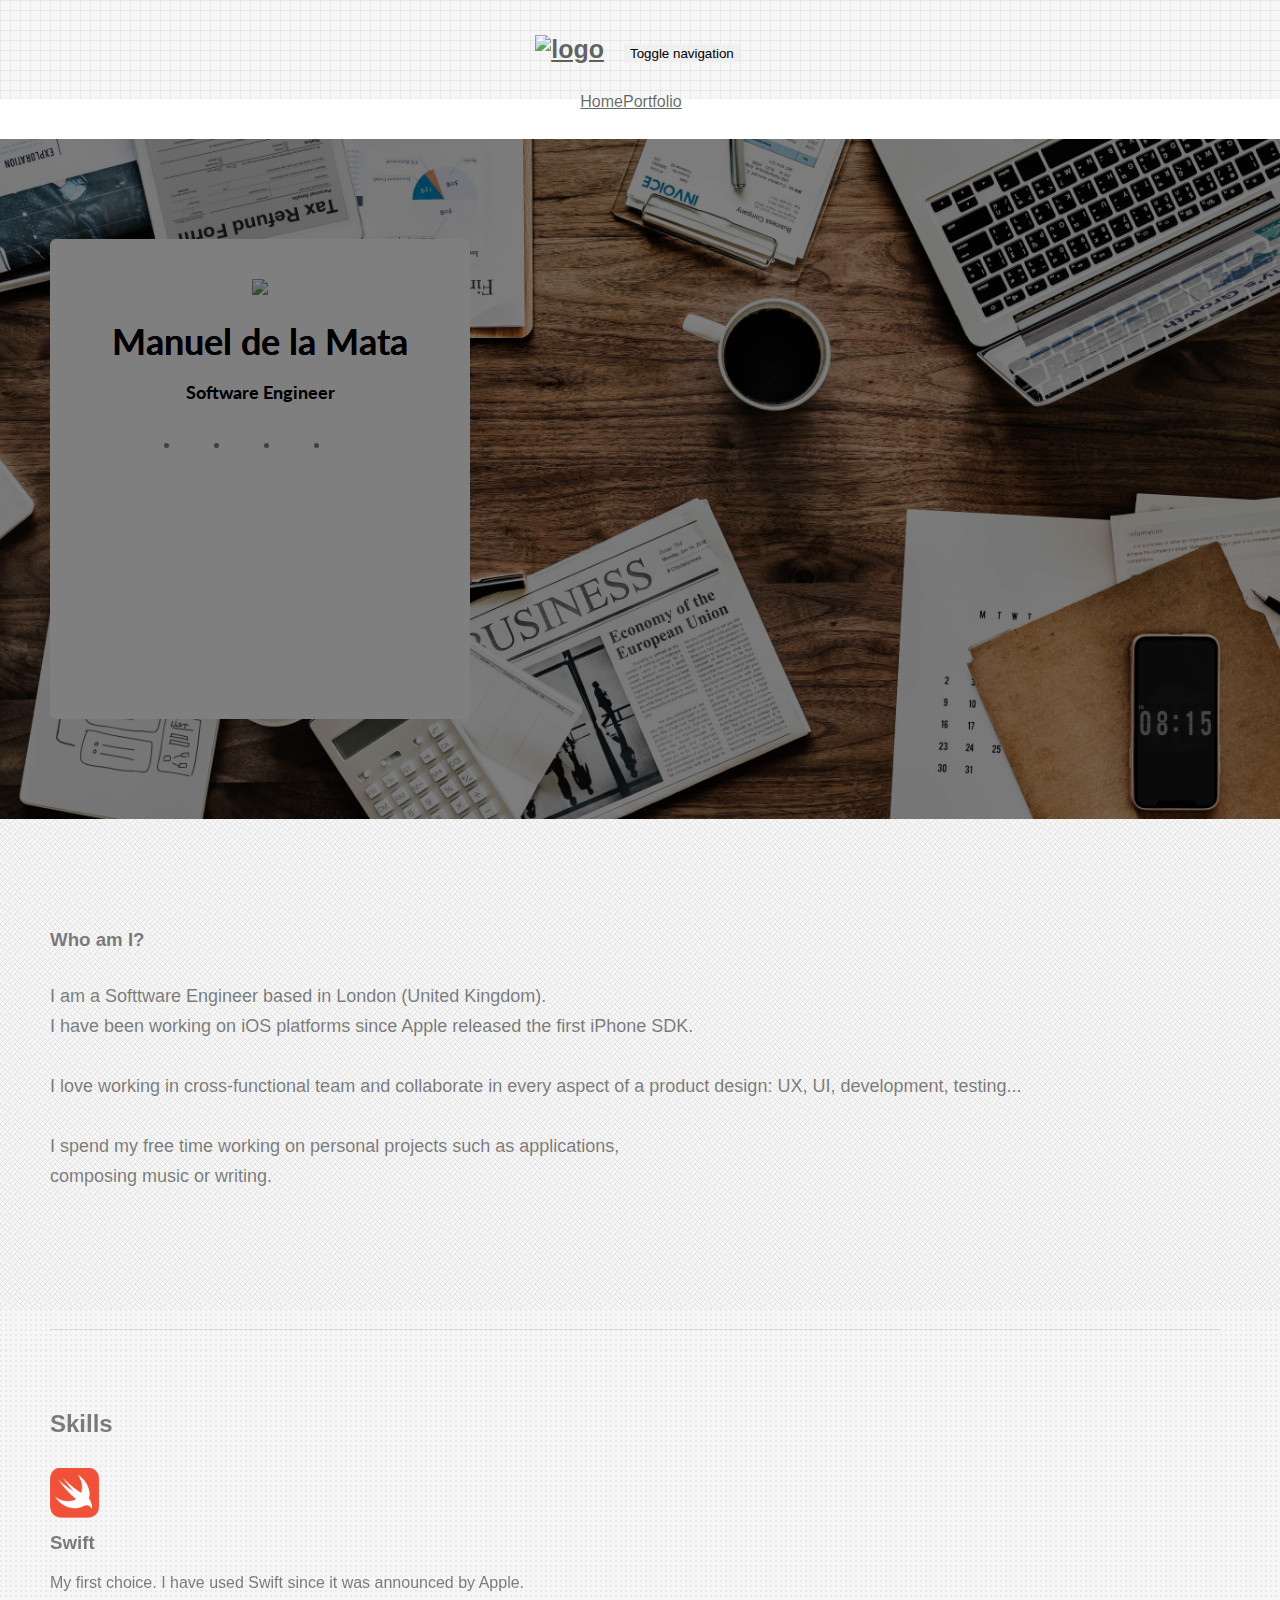
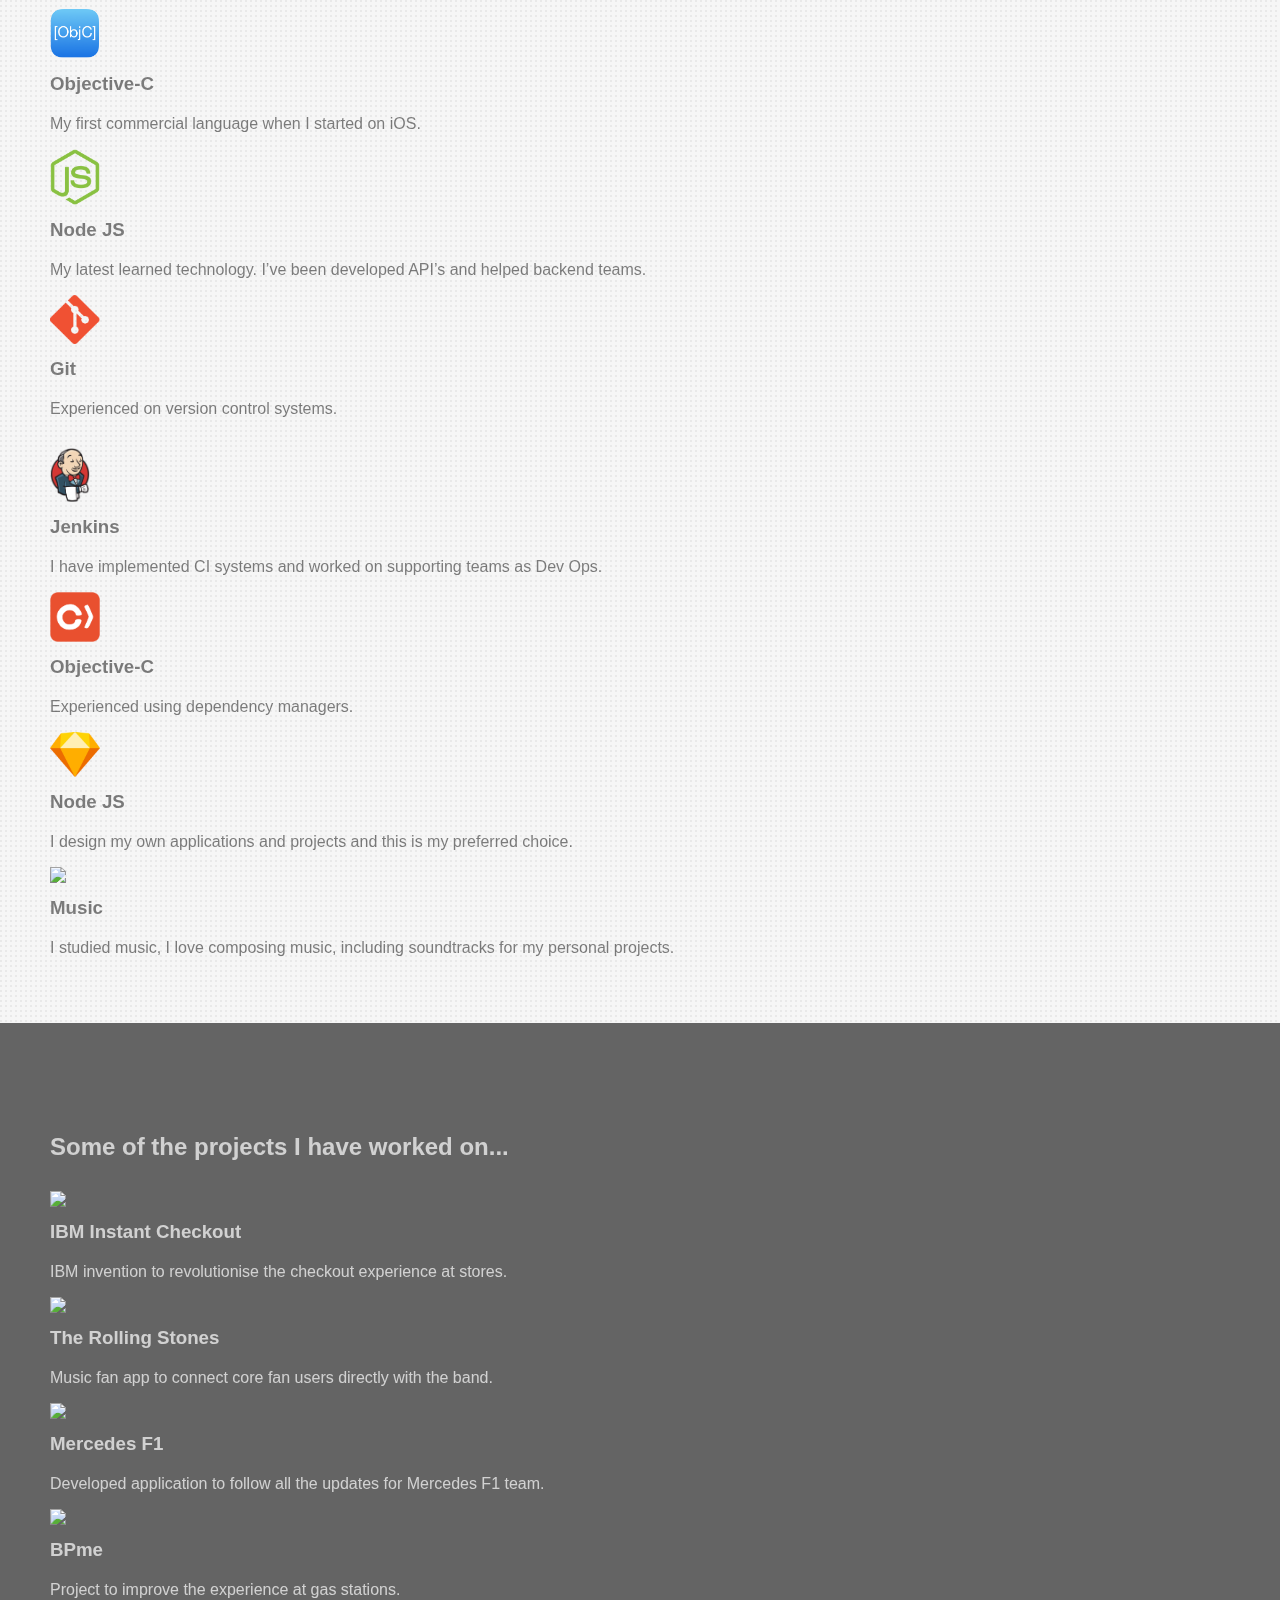
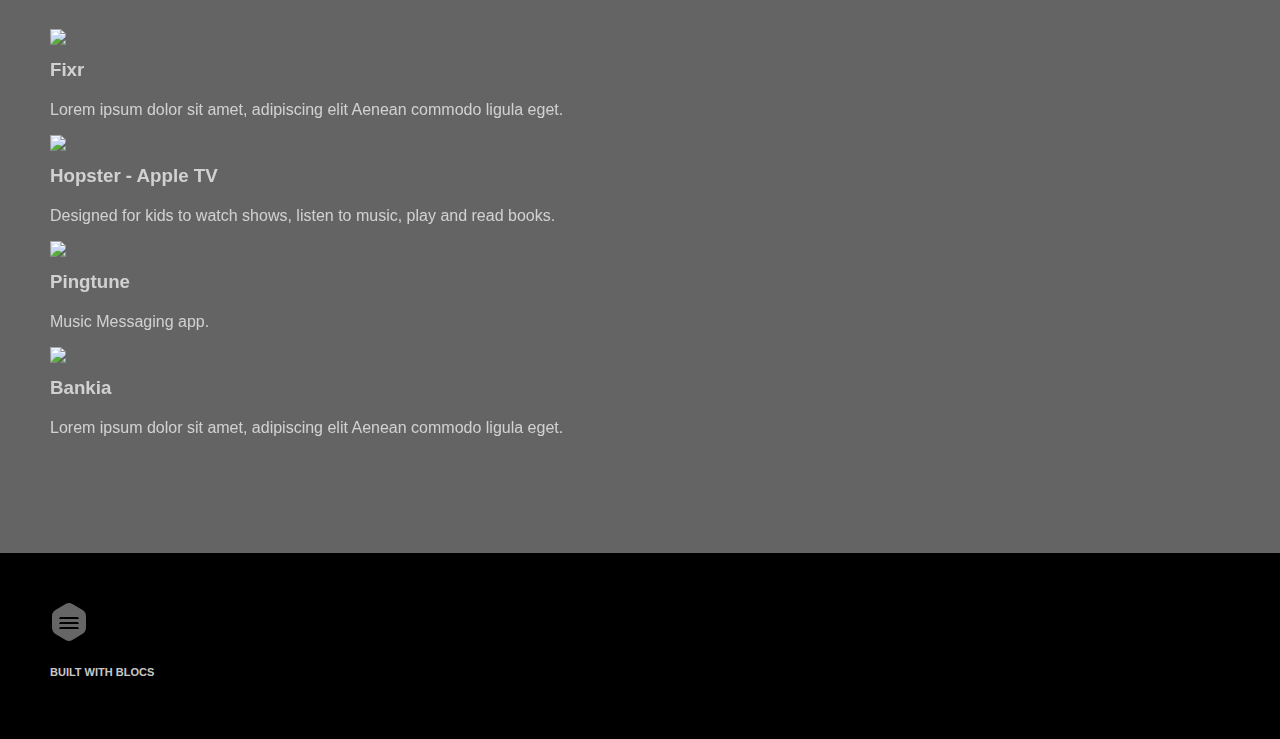
==== index.html @ 0a492d34 "Add new items" ====
<!doctype html><html><head> <meta charset="utf-8"> <meta name="keywords" content=""> <meta name="description" content=""> <meta name="viewport" content="width=device-width, initial-scale=1, user-scalable=0"> <link rel="shortcut icon" type="image/png" href="favicon.png" /> <link rel="stylesheet" type="text/css" href="./css/bootstrap.min.css"><link rel="stylesheet" type="text/css" href="style.css"><link rel="stylesheet" href="./css/animate.min.css" /><link rel='stylesheet' href='./css/font-awesome.min.css'/><link rel='stylesheet' href='./css/ionicons.min.css'/><link href='https://fonts.googleapis.com/css?family=Lato:100,300,400,700,900&subset=latin,latin-ext' rel='stylesheet' type='text/css'><link href='https://fonts.googleapis.com/css?family=helvetica&subset=latin,latin-ext' rel='stylesheet' type='text/css'> <script src="./js/jquery-2.1.0.min.js"></script><script src="./js/bootstrap.min.js"></script><script src="./js/blocs.min.js"></script> <title>Home</title></head><body><!-- Main container --><div class="page-container"> <!-- bloc-0 --><div class="bloc bg-grid-bg bg-repeat bgc-white-smoke l-bloc" id="bloc-0"><div class="container bloc-sm"><nav class="navbar nav-center row"><div class="navbar-header"><a class="navbar-brand" href="index.html"><span class="special-tag-for-editing-text-with-html"></span><img src="img/logo.png" alt="logo" /></a><button id="nav-toggle" type="button" class="ui-navbar-toggle navbar-toggle" data-toggle="collapse" data-target=".navbar-1"><span class="sr-only">Toggle navigation</span><span class="icon-bar"></span><span class="icon-bar"></span><span class="icon-bar"></span></button></div><div class="collapse navbar-collapse navbar-1"><ul class="site-navigation nav navbar-nav"><li><a href="index.html">Home</a></li><li><a href="portfolio.html">Portfolio</a></li></ul></div></nav></div></div><!-- bloc-0 END --><!-- bloc-1 --><div class="bloc bg-cellphone-coffee-desk-860379 bgc-white-smoke l-bloc b-parallax bloc-bg-texture texture-darken " id="bloc-1"><div class="container bloc-lg"><div class="row"><div class="col-sm-4"></div><div class="col-sm-4"><div class="panel blocs-personal-panel"><div class="panel-body"><img src="img/yoPIxels.png" class="img-responsive img-circle center-block blocs-panel-avatar animated pulse-hvr" /><h3 class="mg-clear">Manuel de la Mata</h3><p>Software Engineer</p><ul class="list-unstyled list-horizontal-layout blocs-social-list-v"><li><a href="https://twitter.com/aunshi" target="_blank"><span class="ion ion-social-twitter  icon-md icon-dim-gray animated pulse-hvr"></span></a></li><li><a href="https://github.com/mdelamata" target="_blank"><span class="ion ion-social-github  icon-md icon-dim-gray animated pulse-hvr"></span></a></li><li><a href="https://www.linkedin.com/in/manuel-de-la-mata-sáez-a8042336/" target="_blank"><span class="ion ion-social-linkedin  icon-md icon-dim-gray animated pulse-hvr"></span></a></li><li><a href="mailto:mmatasgg@gmail.com" target="_blank"><span class="ion ion-android-drafts  icon-md icon-dim-gray animated pulse-hvr"></span></a></li></ul></div></div></div><div class="col-sm-4"></div></div></div></div><!-- bloc-1 END --><!-- bloc-2 --><div class="bloc bgc-white-smoke bg-tile-d-bg l-bloc bg-repeat" id="bloc-2"><div class="container bloc-lg"><div class="row"><div class="col-sm-12"><h3 class="mg-md text-center">Who am I?</h3></div></div><div class="row voffset"><div class="col-sm-12"><p class="text-center ">I am a Softtware Engineer based in London (United Kingdom). <br>I have been working on iOS platforms since Apple released the first iPhone SDK. <br> <br>I love working in cross-functional team and collaborate in every aspect of a product design: UX, UI, development, testing... <br> <br>I spend my free time working on personal projects such as applications, <br> composing music or writing. <br></p></div></div></div></div><!-- bloc-2 END --><!-- bloc-3 --><div class="bloc bgc-white-smoke bg-dots-bg l-bloc bg-repeat" id="bloc-3"><div class="container"><div class="row"><div class="col-sm-12"><div class="divider-h"><span class="divider"></span></div></div></div></div></div><!-- bloc-3 END --><!-- bloc-4 --><div class="bloc bg-dots-bg bg-repeat bgc-white-smoke l-bloc" id="bloc-4"><div class="container bloc-md"><div class="row"><div class="col-sm-12"><h2 class="text-center mg-md skillstitle animated fadeIn">Skills</h2></div></div><div class="row voffset animated fadeIn"><div class="col-sm-3"><img class="center-block" src="img/f16ce558.png" width="50" height="50" /><h3 class="text-center mg-md">Swift</h3><p class="text-center">My first choice. I have used Swift since it was announced by Apple.</p></div><div class="col-sm-3"><img class="img-responsive center-block" src="img/com.castsoftware.objective-c.png" width="50" /><h3 class="text-center mg-md">Objective-C</h3><p class="text-center">My first commercial language when I started on iOS.</p></div><div class="col-sm-3"><img class="img-responsive center-block" src="img/iu.png" width="50" /><h3 class="text-center mg-md">Node JS</h3><p class="text-center">My latest learned technology. I&rsquo;ve been developed API&rsquo;s and helped backend teams.</p></div><div class="col-sm-3"><img class="img-responsive center-block" src="img/d11b358b.png" width="50" /><h3 class="text-center mg-md">Git</h3><p class="text-center">Experienced on version control systems.</p></div></div><div class="row voffset animated fadeIn"><div class="col-sm-3"><img class="center-block img-responsive" src="img/iu-1.png" width="40" /><h3 class="text-center mg-md">Jenkins</h3><p class="text-center">I have implemented CI systems and worked on supporting teams as Dev Ops.</p></div><div class="col-sm-3"><img class="img-responsive center-block" src="img/Screenshot%202018-11-01%20at%2000.03.09.png" width="50" /><h3 class="text-center mg-md">Objective-C</h3><p class="text-center">Experienced using dependency managers.</p></div><div class="col-sm-3"><img class="img-responsive center-block" src="img/Sketch_logo_frame.svg.png" width="50" /><h3 class="text-center mg-md">Node JS</h3><p class="text-center">I design my own applications and projects and this is my preferred choice.</p></div><div class="col-sm-3"><img class="img-responsive center-block" src="img/Icon-152.png" width="51" /><h3 class="text-center mg-md">Music</h3><p class="text-center">I studied music, I love composing music, including soundtracks for my personal projects.</p></div></div></div></div><!-- bloc-4 END --><!-- portfolio --><div class="bloc bg-lines-h-bg bg-repeat bgc-dim-gray d-bloc" id="portfolio"><div class="container bloc-lg"><div class="row"><div class="col-sm-12"><h2 class="text-center mg-md animated fadeIn">Some of the projects I have worked on...</h2></div></div><div class="row voffset animated fadeIn"><div class="col-sm-3"><a href="https://www.ibm.com/blogs/insights-on-business/ibmix/transforming-customer-experience-with-instant-checkout/" target="_blank"><img src="img/broken-img.png" class="img-responsive center-block" width="178" /></a><h3 class="mg-md text-center">IBM Instant Checkout</h3><p class="text-center">IBM invention to revolutionise the checkout experience at stores.</p></div><div class="col-sm-3"><a href="https://itunes.apple.com/us/app/the-rolling-stones-official/id1083411661?mt=8" target="_blank"><img src="img/rolling_stones.png" class="img-responsive center-block" width="178" /></a><h3 class="mg-md text-center">The Rolling Stones</h3><p class="text-center">Music fan app to connect core fan users directly with the band.</p></div><div class="col-sm-3"><img src="img/mercedesf1.png" class="img-responsive center-block" width="178" /><h3 class="mg-md text-center">Mercedes F1</h3><p class="text-center">Developed application to follow all the updates for Mercedes F1 team.</p></div><div class="col-sm-3"><a href="https://itunes.apple.com/gb/app/bpme-pay-for-fuel-in-your-car/id1257725938?mt=8" target="_blank"><img src="img/bpme.png" class="img-responsive center-block" width="178" /></a><h3 class="mg-md text-center">BPme</h3><p class="text-center">Project to improve the experience at gas stations.</p></div></div><div class="row voffset animated fadeIn"><div class="col-sm-3"><a href="https://itunes.apple.com/us/app/fixr/id651405911?mt=8" target="_blank"><img src="img/fixr.png" class="img-responsive center-block" width="178" /></a><h3 class="mg-md text-center">Fixr</h3><p class="text-center">Lorem ipsum dolor sit amet, adipiscing elit Aenean commodo ligula eget.</p></div><div class="col-sm-3"><a href="https://www.hopster.tv/why-hopster/" target="_blank"><img src="img/hopster.png" class="img-responsive center-block" width="178" /></a><h3 class="mg-md text-center">Hopster - Apple TV</h3><p class="text-center">Designed for kids to watch shows, listen to music, play and read books.</p></div><div class="col-sm-3"><img src="img/pingtune.png" class="img-responsive center-block" width="178" /><h3 class="mg-md text-center">Pingtune</h3><p class="text-center">Music Messaging app.</p></div><div class="col-sm-3"><a href="https://itunes.apple.com/es/app/bankia-móvil/id387153389?mt=8" target="_blank"><img src="img/bankia.png" class="img-responsive center-block" width="178" /></a><h3 class="mg-md text-center">Bankia</h3><p class="text-center">Lorem ipsum dolor sit amet, adipiscing elit Aenean commodo ligula eget.</p></div></div></div></div><!-- portfolio END --><!-- ScrollToTop Button --><a class="bloc-button btn btn-d scrollToTop" onclick="scrollToTarget('1')"><span class="fa fa-chevron-up"></span></a><!-- ScrollToTop Button END--><!-- Footer - bloc-8 --><div class="bloc build-with-blocs-bloc bgc-3034 d-bloc" id="bloc-8"><div class="container bloc-md"><div class="row"><div class="col-sm-12 text-center"><a href="http://blocsapp.com/" target="_blank"><img src="img/blocs-logo-wo.svg" class="img-responsive center-block mg-sm" height="38" width="38" /></a><p class="text-center">BUILT WITH BLOCS</p></div></div></div></div><!-- Footer - bloc-8 END --></div><!-- Main container END --> </body> <!-- Google Analytics --> <!-- Google Analytics END --></html>
---- style.css ----
body{margin:0;padding:0; background:#FFF; overflow-x:hidden; -webkit-font-smoothing: antialiased; -moz-osx-font-smoothing: grayscale;}a:hover{text-decoration: none; cursor:pointer;}a,button{outline: none!important;} #page-loading-blocs-notifaction{position: absolute;top: 0;bottom: 0;width: 100%;z-index:100000;background:#FFFFFF url("img/pageload-spinner.gif") no-repeat center center;}.bloc{width:100%;clear:both;background: 50% 50% no-repeat;padding:0 50px;-webkit-background-size: cover;-moz-background-size: cover;-o-background-size: cover;background-size: cover;position:relative;}.bloc .container{padding-left:0;padding-right:0;}.bloc-lg{padding:100px 50px;}.bloc-md{padding:50px;}.bloc-sm{padding:20px 50px;}.bg-center,.bg-l-edge,.bg-r-edge,.bg-t-edge,.bg-b-edge,.bg-tl-edge,.bg-bl-edge,.bg-tr-edge,.bg-br-edge,.bg-repeat{-webkit-background-size: auto!important;-moz-background-size: auto!important;-o-background-size: auto!important;background-size: auto!important;}.bg-repeat{background:repeat;}.bloc-bg-texture::before{content:"";background-size: 2px 2px;position: absolute;top: 0;bottom: 0;left:0;right:0;}.texture-darken::before{background: rgba(0,0,0,0.5);}.b-parallax{background-attachment:fixed;}.d-bloc{color:rgba(255,255,255,.7);}.d-bloc button:hover{color:rgba(255,255,255,.9);}.d-bloc .icon-round,.d-bloc .icon-square,.d-bloc .icon-rounded,.d-bloc .icon-semi-rounded-a,.d-bloc .icon-semi-rounded-b{border-color:rgba(255,255,255,.9);}.d-bloc .divider-h span{border-color:rgba(255,255,255,.2);}.d-bloc .a-btn,.d-bloc .navbar a,.d-bloc .navbar-brand, .d-bloc a .icon-sm, .d-bloc a .icon-md, .d-bloc a .icon-lg, .d-bloc a .icon-xl, .d-bloc h1 a, .d-bloc h2 a, .d-bloc h3 a, .d-bloc h4 a, .d-bloc h5 a, .d-bloc h6 a, .d-bloc p a{color:rgba(255,255,255,.6);}.d-bloc .a-btn:hover,.d-bloc .navbar a:hover,.d-bloc .navbar-brand:hover,.d-bloc a:hover .icon-sm, .d-bloc a:hover .icon-md, .d-bloc a:hover .icon-lg, .d-bloc a:hover .icon-xl, .d-bloc h1 a:hover, .d-bloc h2 a:hover, .d-bloc h3 a:hover, .d-bloc h4 a:hover, .d-bloc h5 a:hover, .d-bloc h6 a:hover, .d-bloc p a:hover{color:rgba(255,255,255,1);}.d-bloc .navbar-toggle .icon-bar{background:rgba(255,255,255,1);}.d-bloc .btn-wire,.d-bloc .btn-wire:hover{color:rgba(255,255,255,1);border-color:rgba(255,255,255,1);}.d-bloc .panel{color:rgba(0,0,0,.5);}.d-bloc .panel button:hover{color:rgba(0,0,0,.7);}.d-bloc .panel icon{border-color:rgba(0,0,0,.7);}.d-bloc .panel .divider-h span{border-color:rgba(0,0,0,.1);}.d-bloc .panel .a-btn{color:rgba(0,0,0,.6);}.d-bloc .panel .a-btn:hover{color:rgba(0,0,0,1);}.d-bloc .panel .btn-wire, .d-bloc .panel .btn-wire:hover{color:rgba(0,0,0,.7);border-color:rgba(0,0,0,.3);}.d-bloc .panel,.l-bloc{color:rgba(0,0,0,.5);}.d-bloc .panel button:hover,.l-bloc button:hover{color:rgba(0,0,0,.7);}.l-bloc .icon-round,.l-bloc .icon-square,.l-bloc .icon-rounded,.l-bloc .icon-semi-rounded-a,.l-bloc .icon-semi-rounded-b{border-color:rgba(0,0,0,.7);}.d-bloc .panel .divider-h span,.l-bloc .divider-h span{border-color:rgba(0,0,0,.1);}.d-bloc .panel .a-btn,.l-bloc .a-btn,.l-bloc .navbar a,.l-bloc .navbar-brand,.l-bloc a .icon-sm, .l-bloc a .icon-md, .l-bloc a .icon-lg, .l-bloc a .icon-xl, .l-bloc h1 a, .l-bloc h2 a, .l-bloc h3 a, .l-bloc h4 a, .l-bloc h5 a, .l-bloc h6 a, .l-bloc p a{color:rgba(0,0,0,.6);}.d-bloc .panel .a-btn:hover,.l-bloc .a-btn:hover,.l-bloc .navbar a:hover, .l-bloc .navbar-brand:hover, .l-bloc a:hover .icon-sm, .l-bloc a:hover .icon-md, .l-bloc a:hover .icon-lg, .l-bloc a:hover .icon-xl, .l-bloc h1 a:hover, .l-bloc h2 a:hover, .l-bloc h3 a:hover, .l-bloc h4 a:hover, .l-bloc h5 a:hover, .l-bloc h6 a:hover, .l-bloc p a:hover{color:rgba(0,0,0,1);}.l-bloc .navbar-toggle .icon-bar{color:rgba(0,0,0,.6);}.d-bloc .panel .btn-wire,.d-bloc .panel .btn-wire:hover,.l-bloc .btn-wire,.l-bloc .btn-wire:hover{color:rgba(0,0,0,.7);border-color:rgba(0,0,0,.3);}.voffset{margin-top:30px;}#bloc-2 p{font-size: 18.000000953674316px;line-height: 30px;}.navbar{margin-bottom: 0;z-index:1;}.navbar-brand{height:auto;padding:15px 15px;font-size:25px;font-weight:normal;font-weight:600;}.navbar-brand img{max-height: 200px;margin: 0 5px 0 0;display:inline;}.navbar-brand{padding: 15px 15px;}.navbar .nav{padding-top: 2px;margin-right: -16px;float:right;z-index:1;}.nav > li{float:left;margin-top:4px;font-size:16px;}.navbar-nav .open .dropdown-menu > li > a{text-align: inherit;}.nav > li a:hover, .nav > li a:focus{background:transparent;}.navbar-toggle{margin: 10px 10px 0 0;border: 0px;}.navbar-toggle:hover{background:transparent!important;}.navbar-toggle .icon-bar{background-color: rgba(0,0,0,.5);width: 26px;} .nav-invert .navbar .nav{float:left;}.nav-invert .navbar-header, .nav-invert .navbar-brand{float:right;}@media (min-width: 768px){.site-navigation{position:absolute;top:50%;right:20px;transform:translate(0, -50%);-webkit-transform:translateY(-50%);}.nav > li .dropdown-menu a,.nav > li .dropdown-menu a:hover{color:#484848;}.nav-invert .site-navigation{left:20px;right:0;}.nav-center{text-align:center;}.nav-center .navbar-header{width:100%;}.nav-center .navbar-header, .nav-center .navbar-brand, .nav-center .nav > li{float: none;display:inline-block;}.nav-center .site-navigation{position:relative;width:100%;margin-top:20px;}}.nav > li > .dropdown a{background: none!important;display: block;padding: 14px 15px;}nav .caret{margin: 0 5px;}.dropdown-menu .dropdown-menu{top:-8px;left:100%;}.dropdown-menu .dropmenu-flow-right{top:100%;left:0;margin-left: -1px;border-top-left-radius: 0;border-top-right-radius: 0;}.dropdown-menu .dropdown span{border: 4px solid black;border-top-color:transparent;border-right-color:transparent;border-bottom-color:transparent;margin: 6px -5px 0 0!important;float: right;}.mg-clear{margin:0;}.mg-sm{margin-top:10px;margin-bottom:5px;}.mg-md{margin-top:10px;margin-bottom:20px;}.mg-lg{margin-top:10px;margin-bottom:40px;}img.mg-sm,img.mg-md,img.mg-lg{margin-top: 0;}img.mg-sm{margin-bottom:10px;}img.mg-md{margin-bottom:30px;}img.mg-lg{margin-bottom:50px;}.btn{margin: 0 5px 5px 0;}.btn.pull-right{margin: 0 0 5px 5px;}.btn-d,.btn-d:hover,.btn-d:focus{color:#FFF;background:rgba(0,0,0,.3);}button{outline: none!important;}.btn .caret{margin:0 0 0 5px}.dropdown a .caret{margin:0 0 0 5px}.btn-dropdown .dropdown-menu .dropdown{padding: 3px 20px;}.icon-md{font-size:30px!important;}.list-horizontal-layout li{float:left;margin:0 10px;}.list-sp-md li:last-child,.list-sp-lg li:last-child,.list-sp-xl li:last-child{padding-bottom:0;}.panel{border:0;box-shadow: 0 0 2px rgba(0,0,0,.4);}.panel-heading, .panel-footer{background-color: inherit;border-color: rgba(0,0,0,.1)!important;}.panel-sq, .panel-sq .panel-heading, .panel-sq .panel-footer{border-radius:0;}.panel-rd{border-radius:30px;}.panel-rd .panel-heading{border-radius:29px 29px 0 0;}.panel-rd .panel-footer{border-radius:0 0 29px 29px;}.divider-h{padding:20px 0;}.divider-h span{display: block;border-top:1px solid transparent;}.divider-half{width: 50%;margin: 0 auto;}.dropdown-menu .divider-h,.dropdown-menu .divider-half{padding:0;}iframe{border:0;}.scrollToTop{width:40px;height:40px;position:fixed;bottom:20px;right:20px;opacity: 0;z-index: 500;transition: all .3s ease-in-out;}.scrollToTop span{margin-top: 6px;}.showScrollTop{font-size: 14px;opacity: 1;}a[data-lightbox]{position: relative;display: block;text-align: center;}a[data-lightbox]:hover::before{content:"+";font-family: "HelveticaNeue-Light", "Helvetica Neue Light", "Helvetica Neue", Helvetica, Arial;font-size:32px;width:50px;height:50px;margin-left:-25px;border-radius: 50%;background:rgba(0,0,0,.6);color:#FFF;font-weight:100;z-index: 1;position: absolute;top: 50%;transform: translateY(-50%);-webkit-transform: translateY(-50%);}a[data-lightbox]:hover img{opacity: 0.6;-webkit-animation-fill-mode: none;animation-fill-mode:none;}#lightbox-modal .modal-dialog{width:90%;max-width:900px;margin:30px auto 0;}#lightbox-modal .modal-dialog img{margin: 0 auto;}.lightbox-caption{padding: 20px;color: #FFF;background: rgba(0,0,0,.5);position: absolute;left: 15px;right: 15px;bottom: 5px;}.close-lightbox{display: none;font-size: 40px;position: absolute;top:8px;right:20px;z-index: 20;}.next-lightbox, .prev-lightbox{display: inline-block;width:0;height:0;border-top: 10px solid transparent;border-bottom: 10px solid transparent;transition: all .2s ease-in-out;position: absolute;top:50%;}.next-lightbox{right:25px;border-left: 20px solid rgba(255,255,255,.4);}.prev-lightbox{left:25px;border-right:20px solid rgba(255,255,255,.4);}.prev-lightbox:hover, .next-lightbox:hover{border-right-color:rgba(255,255,255,.9);border-left-color:rgba(255,255,255,.9);}h1,h2,h3,h4,h5,h6,p,label,.btn,a{font-family:"Helvetica";}.container{max-width:1170px;}.blocs-personal-panel{max-width:400px;min-height:400px;padding:40px 10px 40px 10px;background-color:#FFFFFF;text-align:center;border-radius:6px 6px 6px 6px;border-width:0px 0px 0px 0px;text-shadow:0px 0px 0px #000000;box-shadow:0px 0px 0px #000000;}.blocs-panel-avatar{max-width:100px;margin-bottom:20px;}.blocs-personal-panel h3{color: rgba(0,0,0,.8);font-family:"Lato";font-size:36px;font-weight:700;}.blocs-personal-panel p{color: rgba(0,0,0,.3);font-family:"Lato";font-size:18px;font-weight:700;margin-bottom:20px;}.blocs-social-list-v{max-width:220px;margin:0 auto!important;border-style:none;}.blocs-social-list-v li{min-width:30px;}.device-bloc-text-vc{font-size:50px;margin-top:50%;}.row-clas{display:inline-block;border-style:none;}.build-with-blocs-bloc{background-color:#000;color:rgba(255,255,255,0.4);}.build-with-blocs-bloc p{font-size:11px;font-family:"helvetica";font-weight:bold;color:rgba(255,255,255,0.8);}.blocs-mobile-signup-text{font-size:33px;}.skillstitle{}.hero-bloc-text{font-size:55px;}.mountain-hero-text{font-family:"Josefin Sans";font-size:60px;font-weight:bold;text-shadow:0px 3px 3px rgba(0,0,0,0.1);}.mountain-hero-text-sub{font-family:"Josefin Sans";font-size:36px;}.blocs-hero-btn-dwn{background-color:rgba(255,255,255,0.2);}.line{margin-top:50px;}.bgc-white-smoke{background-color:#F6F6F6;}.bgc-dim-gray{background-color:#646464;}.bgc-taupe-gray{background-color:#919191;}.icon-dim-gray{color:#646464!important;border-color:#646464!important;}.bg-mountains-italy{background-image:url("img/mountains-italy.jpg");}.bg-red-leaves{background-image:url("img/red-leaves.jpg");}.bg-city-overlay{background-image:url("img/city-overlay.png");}.bg-desk-equipment{background-image:url("img/desk-equipment.jpg");}.bg-tracks{background-image:url("img/tracks.jpg");}.bg-apple-watch{background-image:url("img/apple-watch.jpg");}.bg-sanfran{background-image:url("img/sanfran.jpg");}.bg-field{background-image:url("img/field.jpg");}.bg-newyork{background-image:url("img/newyork.jpg");}.bg-highway{background-image:url("img/highway.jpg");}.bg-mountainsdusk{background-image:url("img/mountainsdusk.jpg");}.bg-citysky{background-image:url("img/citysky.jpg");}.bg-lake{background-image:url("img/lake.jpg");}.bg-mountains-italy{background-image:url("img/mountains-italy.jpg");}.bg-lanterns{background-image:url("img/lanterns.jpg");}.bg-citysky-overlay{background-image:url("img/citysky-overlay.png");}.bg-mountains{background-image:url("img/mountains.jpg");}.bg-forrest{background-image:url("img/forrest.jpg");}.bg-lines-v-bg{background-image:url("img/lines-v-bg.png");}.bg-lines-dr-bg{background-image:url("img/lines-dr-bg.png");}.bg-map-overlay{background-image:url("img/map-overlay.png");}.bg-lines-h2-bg{background-image:url("img/lines-h2-bg.png");}.bg-camera-overlay{background-image:url("img/camera-overlay.png");}.bg-dots-bg{background-image:url("img/dots-bg.png");}.bg-grid-bg{background-image:url("img/grid-bg.png");}.bg-tile-d-bg{background-image:url("img/tile-d-bg.png");}.bg-lines-v2-bg{background-image:url("img/lines-v2-bg.png");}.bg-hopster{background-image:url("img/hopster.png");}.bg-lines-h2-bg{background-image:url("img/lines-h2-bg.png");}.bg-lines-h-bg{background-image:url("img/lines-h-bg.png");}.bg-iphonexspacegrey-portrait{background-image:url("img/iphonexspacegrey_portrait.png");}.bg-desk-equipment{background-image:url("img/desk-equipment.jpg");}.bg-mountains-italy{background-image:url("img/mountains-italy.jpg");}.bg-path-overlay{background-image:url("img/path-overlay.png");}.bg-camera-overlay{background-image:url("img/camera-overlay.png");}.bg-city-overlay{background-image:url("img/city-overlay.png");}.bg-golden-gate-overlay{background-image:url("img/golden-gate-overlay.png");}.bg-lake{background-image:url("img/lake.jpg");}.bg-mountains{background-image:url("img/mountains.jpg");}.bg-desk-equipment{background-image:url("img/desk-equipment.jpg");}.bg-mountainsdusk{background-image:url("img/mountainsdusk.jpg");}.bg-sanfran{background-image:url("img/sanfran.jpg");}.bg-apple-watch{background-image:url("img/apple-watch.jpg");}.bg-tracks{background-image:url("img/tracks.jpg");}.bg-field{background-image:url("img/field.jpg");}.bg-newyork{background-image:url("img/newyork.jpg");}.bg-highway{background-image:url("img/highway.jpg");}.bg-lines-h-bg{background-image:url("img/lines-h-bg.png");}.bg-grid-bg{background-image:url("img/grid-bg.png");}.bg-mountains-italy{background-image:url("img/mountains-italy.jpg");}.bg-desk-equipment{background-image:url("img/desk-equipment.jpg");}.bg-lines-h2-bg{background-image:url("img/lines-h2-bg.png");}.bg-lines-h-bg{background-image:url("img/lines-h-bg.png");}.bg-lines-dr-bg{background-image:url("img/lines-dr-bg.png");}.bg-grid-bg{background-image:url("img/grid-bg.png");}.bg-lines-h2-bg{background-image:url("img/lines-h2-bg.png");}.bg-lines-h-bg{background-image:url("img/lines-h-bg.png");}.bg-lines-v2-bg{background-image:url("img/lines-v2-bg.png");}.bg-dots-bg{background-image:url("img/dots-bg.png");}.bg-forrest{background-image:url("img/forrest.jpg");}.bg-grid-bg{background-image:url("img/grid-bg.png");}.bg-background{background-image:url("img/background.jpg");}.bg-desk-equipment{background-image:url("img/desk-equipment.jpg");}.bg-mountains-italy{background-image:url("img/mountains-italy.jpg");}.bg-mountains{background-image:url("img/mountains.jpg");}.bg-red-leaves{background-image:url("img/red-leaves.jpg");}.bg-map-overlay{background-image:url("img/map-overlay.png");}.bg-city-overlay{background-image:url("img/city-overlay.png");}.bg-citysky-overlay{background-image:url("img/citysky-overlay.png");}.bg-golden-gate-overlay{background-image:url("img/golden-gate-overlay.png");}.bg-path-overlay{background-image:url("img/path-overlay.png");}.bg-camera-overlay{background-image:url("img/camera-overlay.png");}.bg-valley{background-image:url("img/valley.jpg");}.bg-apple-watch{background-image:url("img/apple-watch.jpg");}.bg-sanfran{background-image:url("img/sanfran.jpg");}.bg-cornfield{background-image:url("img/cornfield.jpg");}.bg-walkway{background-image:url("img/walkway.jpg");}.bg-map{background-image:url("img/map.jpg");}.bg-newyork{background-image:url("img/newyork.jpg");}.bg-field{background-image:url("img/field.jpg");}.bg-highway{background-image:url("img/highway.jpg");}.bg-card-coffee-cup-1449082{background-image:url("img/card-coffee-cup-1449082.jpg");}.bg-cellphone-coffee-desk-860379{background-image:url("img/cellphone-coffee-desk-860379.jpg");}.bg-charts-cup-of-coffee-desk-1345089{background-image:url("img/charts-cup-of-coffee-desk-1345089.jpg");}.bg-lines-h2-bg{background-image:url("img/lines-h2-bg.png");}.bg-lines-h-bg{background-image:url("img/lines-h-bg.png");}.bg-lanterns{background-image:url("img/lanterns.jpg");}.bg-mountains-italy{background-image:url("img/mountains-italy.jpg");}.bg-desk-equipment{background-image:url("img/desk-equipment.jpg");}.bg-dots-bg{background-image:url("img/dots-bg.png");}.bg-tile-d-bg{background-image:url("img/tile-d-bg.png");}@media (max-width: 1024px){ .bloc{  padding-left: 20px;padding-right: 20px;} .bloc.full-width-bloc, .bloc-tile-2.full-width-bloc .container, .bloc-tile-3.full-width-bloc .container, .bloc-tile-4.full-width-bloc .container{  padding-left: 0;padding-right: 0;}}@media only screen and (min-device-width : 768px) and (max-device-width : 1024px) and (orientation : landscape) {.b-parallax{background-attachment:scroll;}}@media (max-width: 768px){ .container{width:100%;} .b-parallax{background-attachment:scroll;} .page-container, #hero-bloc{overflow-x: hidden;position: relative;}}@media (max-width: 767px){ .page-container{  overflow-x: hidden;  position:relative; } h1,h2,h3,h4,h5,h6,p{  padding-left:10px!important;padding-right:10px!important;  } #hero-bloc h1{  font-size:40px; } #hero-bloc h2{  font-size:34px; } #hero-bloc h3{  font-size:25px; } .bloc{  padding-left: 0;padding-right: 0; -webkit-background-size: auto 200%;  -moz-background-size: auto 200%;  -o-background-size: auto 200%;  background-size: auto 200%; } .b-parallax{  background-attachment:scroll; } .navbar .nav{  padding-top: 0;  border-top:1px solid rgba(0,0,0,.2);  float:none!important; } .navbar.row{  margin-left: 0;  margin-right: 0; } .site-navigation{position:inherit;transform:none;-webkit-transform:none;-ms-transform:none; }.nav > li{  margin-top: 0;  border-bottom:1px solid rgba(0,0,0,.1);  background:rgba(0,0,0,.05);  text-align: left;  padding-left:15px;  width:100%; } .nav > li:hover{  background:rgba(0,0,0,.08); } .dropdown .dropdown a .caret{  float: none;  margin: 5px 0 0 10px!important;  border: 4px solid black;  border-bottom-color: transparent;  border-right-color: transparent;  border-left-color: transparent; }  #hero-bloc .navbar .nav{  background:rgba(0,0,0,.8); } #hero-bloc .navbar .nav a{  color:rgba(255,255,255,.6); } .hero{  padding:50px 0; } .hero-nav{  left:-1px;  right:-1px; } .navbar-collapse{  padding:0;  overflow-x: hidden;  -webkit-box-shadow: none;  box-shadow: none; } .navbar-brand img{  max-height: 40px;  width:auto;  margin: -10px 10px 0 0;  } .nav-invert .navbar-header{  float: none;  width:100%; } .nav-invert .navbar-toggle{  float:left;  } .bloc-group .bloc{display:block;width:100%;  } .bloc-tile-2 .container, .bloc-tile-3 .container, .bloc-tile-4 .container{padding-left: 10px;padding-right: 10px; } .bloc-xxl,.bloc-xl,.bloc-lg{  padding: 40px 0; } .bloc-sm,.bloc-md{  padding-left: 0;padding-right: 0; } .a-block{  padding:0 10px; } .btn-dwn{ display:none;  } .voffset{  margin-top:5px; } .voffset-md{  margin-top:20px; } .voffset-lg{  margin-top:30px; } form{  padding:5px; } .close-lightbox{  display:inline-block; }  .col-xs-2, .col-sm-2, .col-md-2, .col-lg-2, .col-xs-3, .col-sm-3, .col-md-3, .col-lg-3, .col-xs-4, .col-sm-4, .col-md-4, .col-lg-4, .col-xs-5, .col-sm-5, .col-md-5, .col-lg-5, .col-xs-6, .col-sm-6, .col-md-6, .col-lg-6, .col-xs-7, .col-sm-7, .col-md-7, .col-lg-7, .col-xs-8, .col-sm-8, .col-md-8, .col-lg-8, .col-xs-9, .col-sm-9, .col-md-9, .col-lg-9, .col-xs-10, .col-sm-10, .col-md-10, .col-lg-10, .col-xs-11, .col-sm-11, .col-md-11, .col-lg-11, .col-xs-12, .col-sm-12, .col-md-12, .col-lg-12 {  margin-top: 30px;  margin-bottom: 30px; }.full-width-bloc .col-xs-2, .full-width-bloc .col-sm-2, .full-width-bloc .col-md-2, .full-width-bloc .col-lg-2, .full-width-bloc .col-xs-3, .full-width-bloc .col-sm-3, .full-width-bloc .col-md-3, .full-width-bloc .col-lg-3, .full-width-bloc .col-xs-4, .full-width-bloc .col-sm-4, .full-width-bloc .col-md-4, .full-width-bloc .col-lg-4, .full-width-bloc .col-xs-5, .full-width-bloc .col-sm-5, .full-width-bloc .col-md-5, .full-width-bloc .col-lg-5, .full-width-bloc .col-xs-6, .full-width-bloc .col-sm-6, .full-width-bloc .col-md-6, .full-width-bloc .col-lg-6, .full-width-bloc .col-xs-7, .full-width-bloc .col-sm-7, .full-width-bloc .col-md-7, .full-width-bloc .col-lg-7, .full-width-bloc .col-xs-8, .full-width-bloc .col-sm-8, .full-width-bloc .col-md-8, .full-width-bloc .col-lg-8, .full-width-bloc .col-xs-9, .full-width-bloc .col-sm-9, .full-width-bloc .col-md-9, .full-width-bloc .col-lg-9, .full-width-bloc .col-xs-10, .full-width-bloc .col-sm-10, .full-width-bloc .col-md-10, .full-width-bloc .col-lg-10, .full-width-bloc .col-xs-11, .full-width-bloc .col-sm-11, .full-width-bloc .col-md-11, .full-width-bloc .col-lg-11, .full-width-bloc .col-xs-12, .full-width-bloc .col-sm-12, .full-width-bloc .col-md-12, .full-width-bloc .col-lg-12 {  margin-top: 0;  margin-bottom: 0; } .video-bg-contianer{  display:none; } .blocsapp-device-iphone5{background-size: 216px 425px;padding-top:60px;width:216px;height:425px; } .blocsapp-device-iphone5 img{width: 180px;height: 320px; }}@media (max-width: 420px){.blocs-mob-center-text{text-align:center;}.bloc-mob-center-text{text-align:center;}.blocs-mobile-signup-text{text-align:center;}}
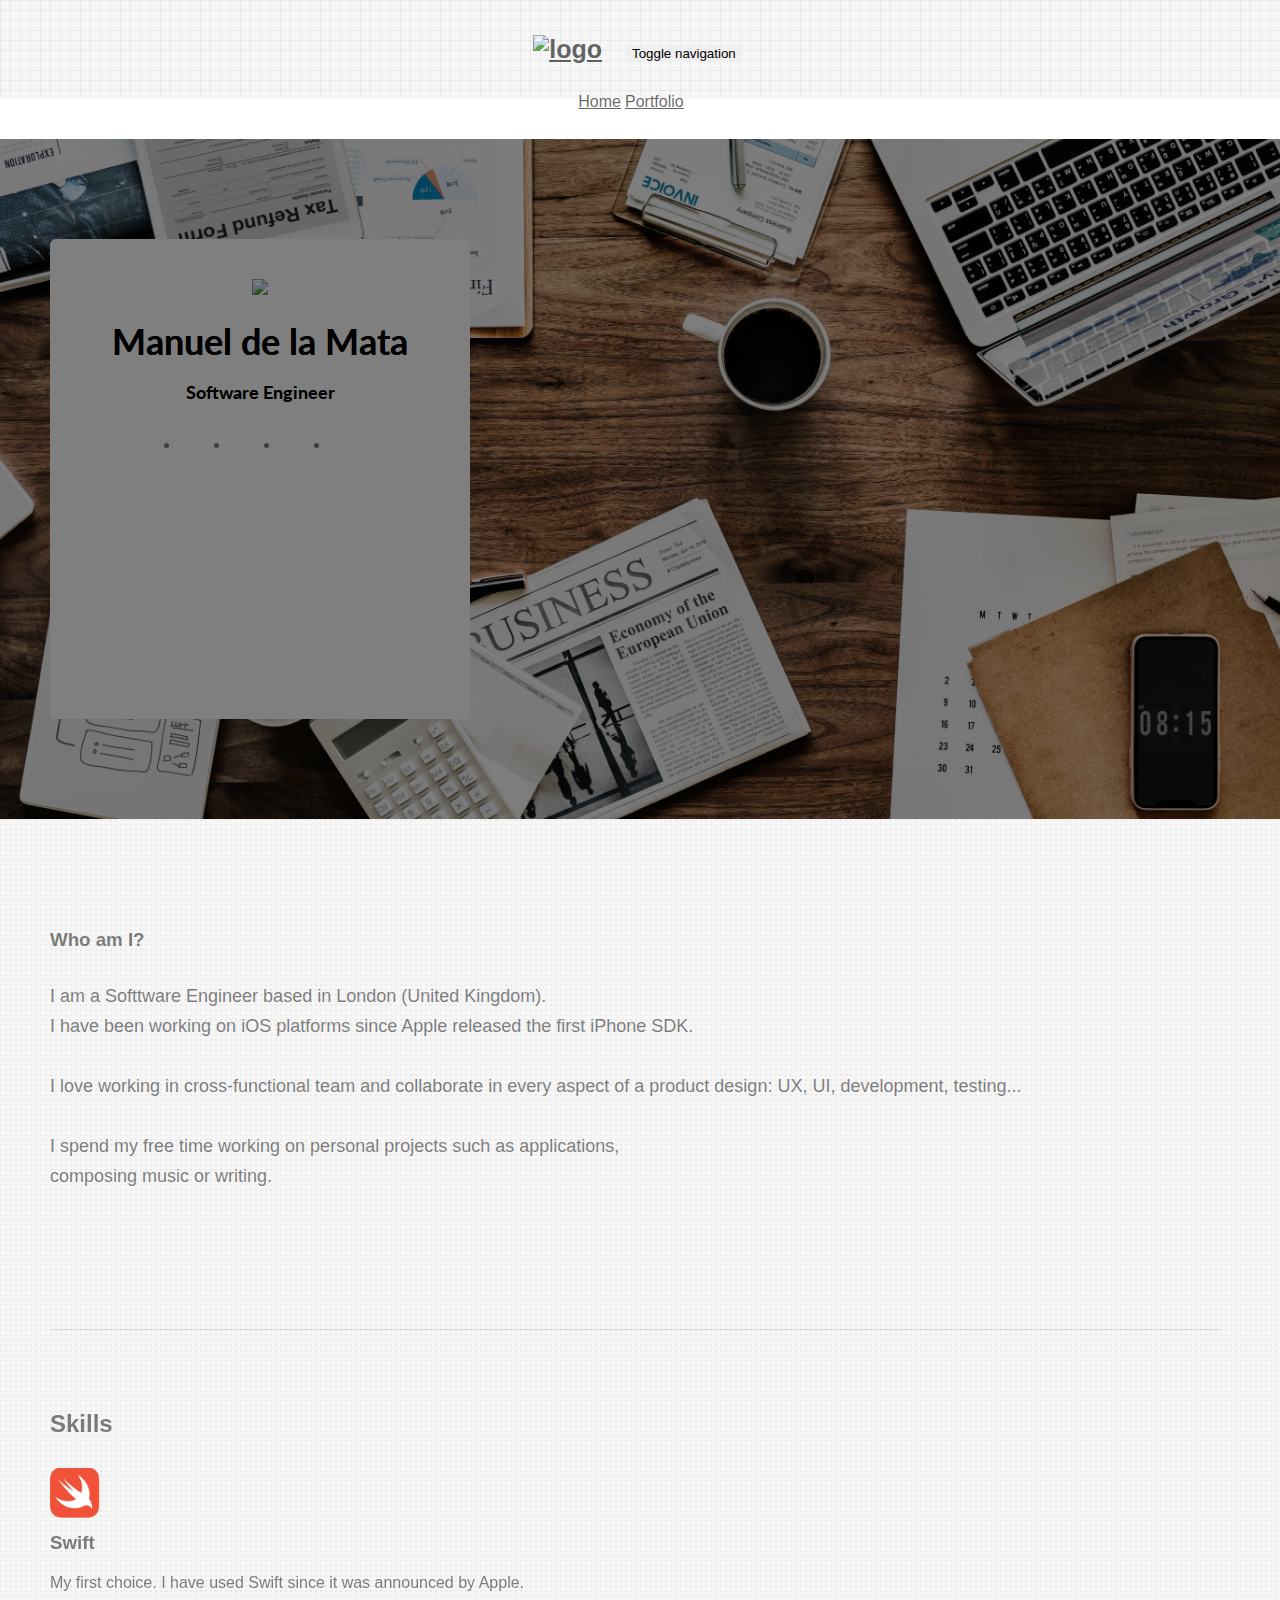
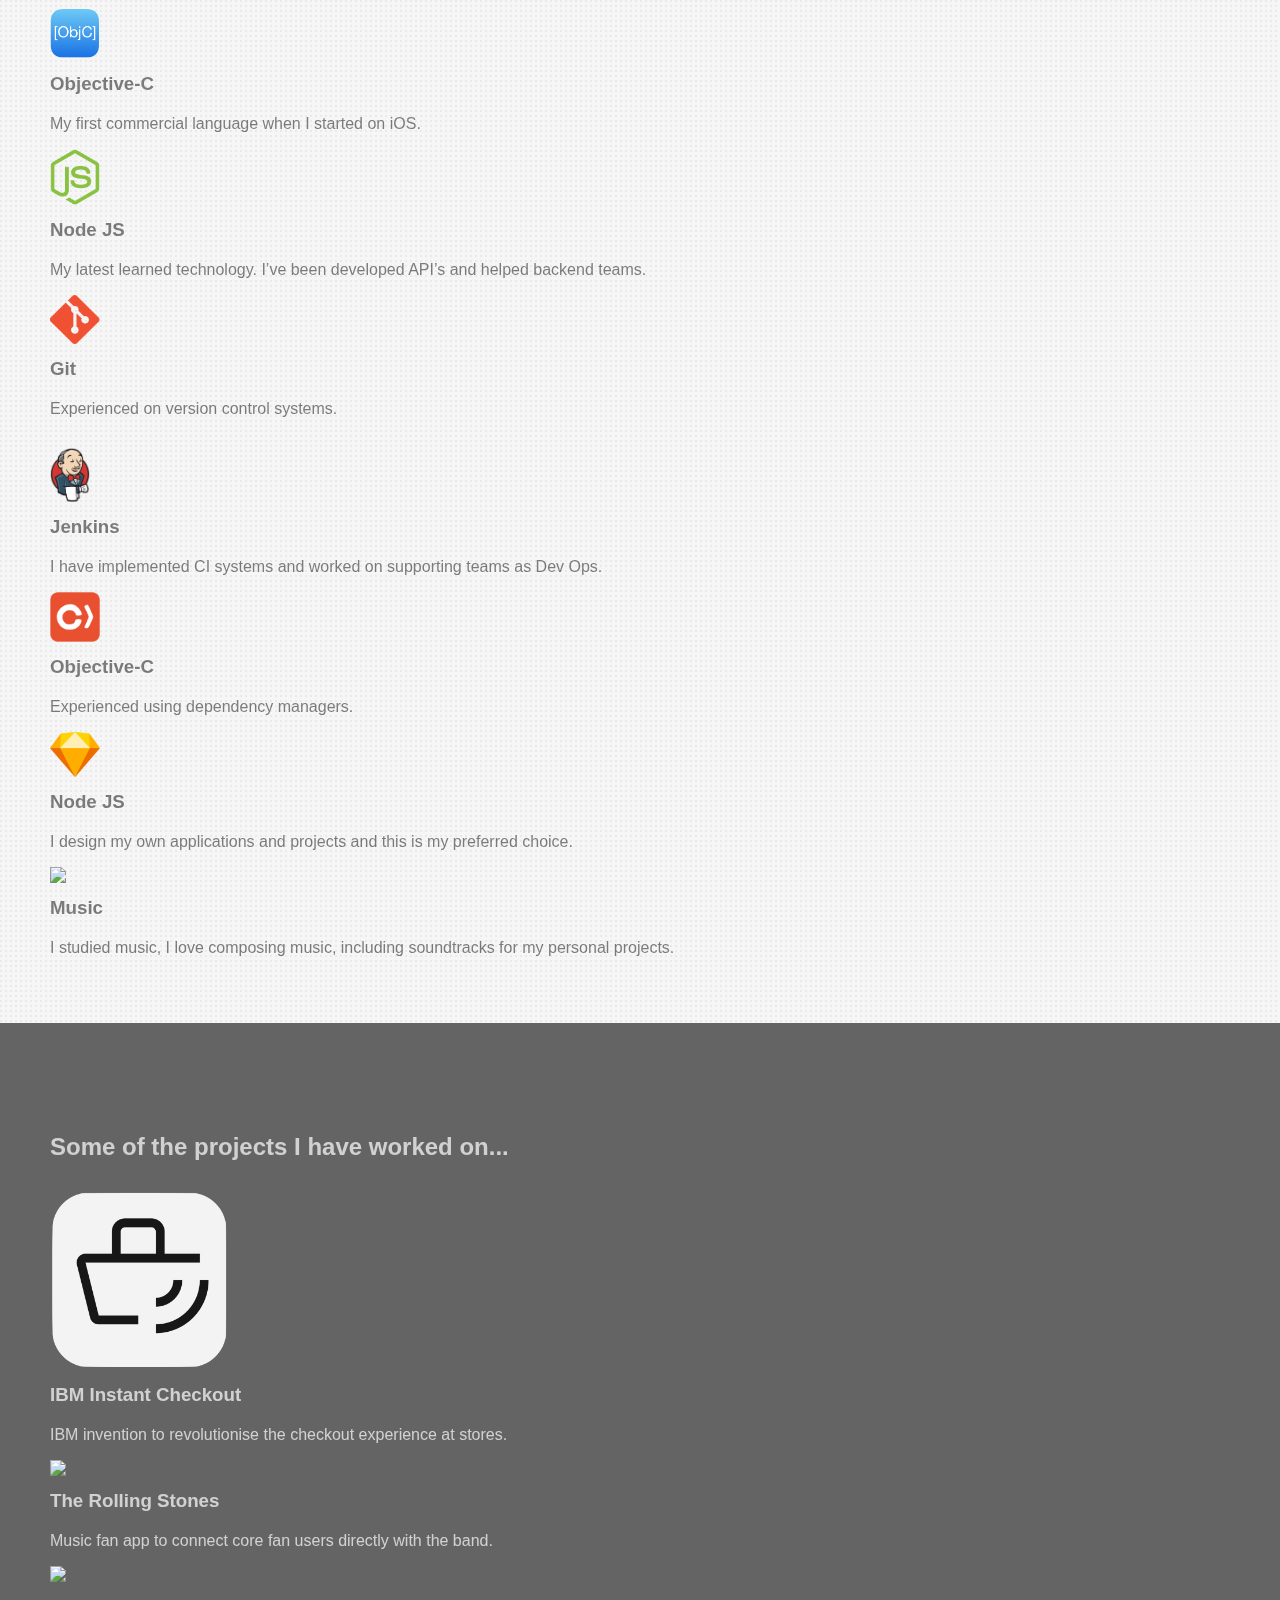
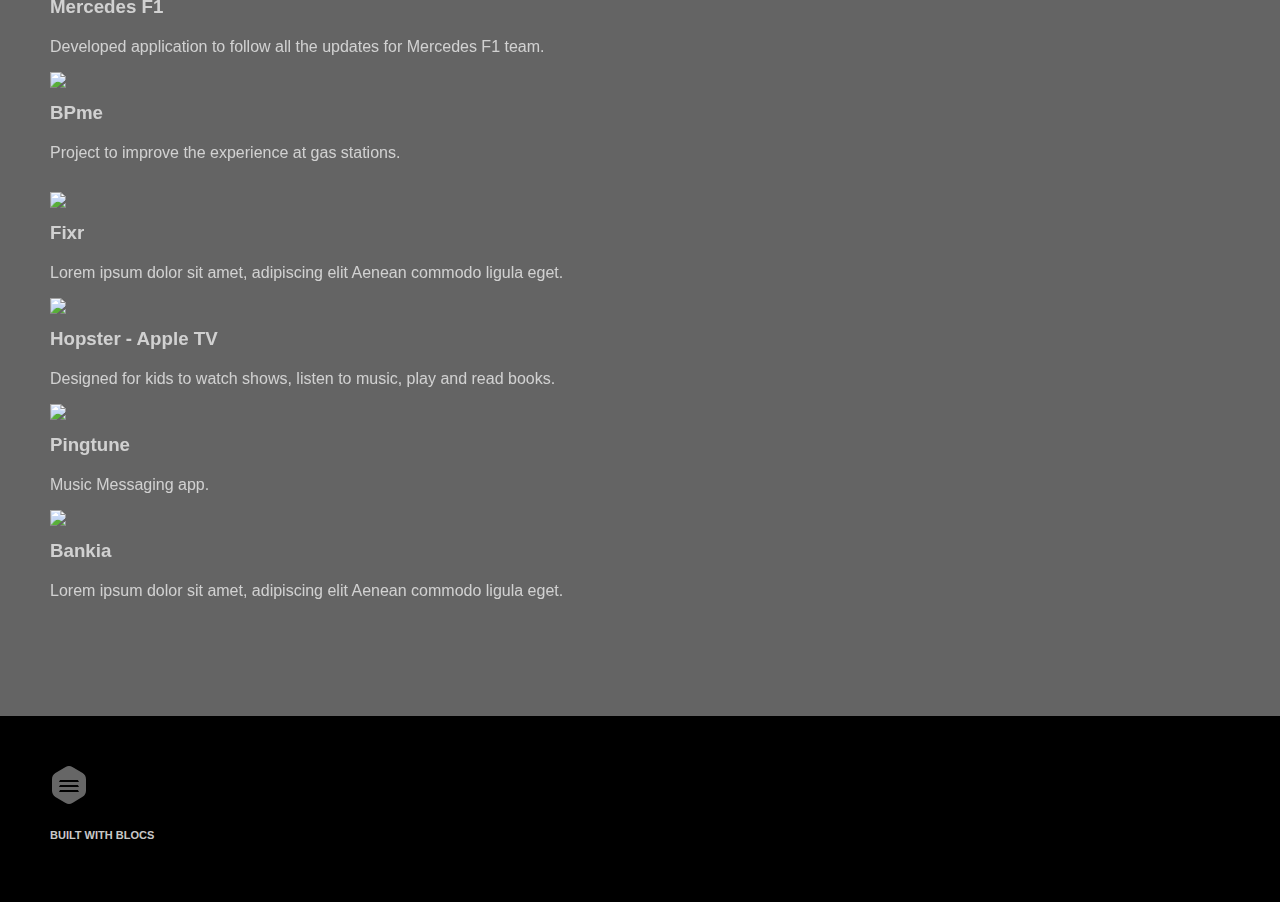
==== commit 9cf465e0: "Add missing icons" ====
--- a/index.html
+++ b/index.html
@@ -1 +1,334 @@
-<!doctype html><html><head> <meta charset="utf-8"> <meta name="keywords" content=""> <meta name="description" content=""> <meta name="viewport" content="width=device-width, initial-scale=1, user-scalable=0"> <link rel="shortcut icon" type="image/png" href="favicon.png" /> <link rel="stylesheet" type="text/css" href="./css/bootstrap.min.css"><link rel="stylesheet" type="text/css" href="style.css"><link rel="stylesheet" href="./css/animate.min.css" /><link rel='stylesheet' href='./css/font-awesome.min.css'/><link rel='stylesheet' href='./css/ionicons.min.css'/><link href='https://fonts.googleapis.com/css?family=Lato:100,300,400,700,900&subset=latin,latin-ext' rel='stylesheet' type='text/css'><link href='https://fonts.googleapis.com/css?family=helvetica&subset=latin,latin-ext' rel='stylesheet' type='text/css'> <script src="./js/jquery-2.1.0.min.js"></script><script src="./js/bootstrap.min.js"></script><script src="./js/blocs.min.js"></script> <title>Home</title></head><body><!-- Main container --><div class="page-container"> <!-- bloc-0 --><div class="bloc bg-grid-bg bg-repeat bgc-white-smoke l-bloc" id="bloc-0"><div class="container bloc-sm"><nav class="navbar nav-center row"><div class="navbar-header"><a class="navbar-brand" href="index.html"><span class="special-tag-for-editing-text-with-html"></span><img src="img/logo.png" alt="logo" /></a><button id="nav-toggle" type="button" class="ui-navbar-toggle navbar-toggle" data-toggle="collapse" data-target=".navbar-1"><span class="sr-only">Toggle navigation</span><span class="icon-bar"></span><span class="icon-bar"></span><span class="icon-bar"></span></button></div><div class="collapse navbar-collapse navbar-1"><ul class="site-navigation nav navbar-nav"><li><a href="index.html">Home</a></li><li><a href="portfolio.html">Portfolio</a></li></ul></div></nav></div></div><!-- bloc-0 END --><!-- bloc-1 --><div class="bloc bg-cellphone-coffee-desk-860379 bgc-white-smoke l-bloc b-parallax bloc-bg-texture texture-darken " id="bloc-1"><div class="container bloc-lg"><div class="row"><div class="col-sm-4"></div><div class="col-sm-4"><div class="panel blocs-personal-panel"><div class="panel-body"><img src="img/yoPIxels.png" class="img-responsive img-circle center-block blocs-panel-avatar animated pulse-hvr" /><h3 class="mg-clear">Manuel de la Mata</h3><p>Software Engineer</p><ul class="list-unstyled list-horizontal-layout blocs-social-list-v"><li><a href="https://twitter.com/aunshi" target="_blank"><span class="ion ion-social-twitter  icon-md icon-dim-gray animated pulse-hvr"></span></a></li><li><a href="https://github.com/mdelamata" target="_blank"><span class="ion ion-social-github  icon-md icon-dim-gray animated pulse-hvr"></span></a></li><li><a href="https://www.linkedin.com/in/manuel-de-la-mata-sáez-a8042336/" target="_blank"><span class="ion ion-social-linkedin  icon-md icon-dim-gray animated pulse-hvr"></span></a></li><li><a href="mailto:mmatasgg@gmail.com" target="_blank"><span class="ion ion-android-drafts  icon-md icon-dim-gray animated pulse-hvr"></span></a></li></ul></div></div></div><div class="col-sm-4"></div></div></div></div><!-- bloc-1 END --><!-- bloc-2 --><div class="bloc bgc-white-smoke bg-tile-d-bg l-bloc bg-repeat" id="bloc-2"><div class="container bloc-lg"><div class="row"><div class="col-sm-12"><h3 class="mg-md text-center">Who am I?</h3></div></div><div class="row voffset"><div class="col-sm-12"><p class="text-center ">I am a Softtware Engineer based in London (United Kingdom). <br>I have been working on iOS platforms since Apple released the first iPhone SDK. <br> <br>I love working in cross-functional team and collaborate in every aspect of a product design: UX, UI, development, testing... <br> <br>I spend my free time working on personal projects such as applications, <br> composing music or writing. <br></p></div></div></div></div><!-- bloc-2 END --><!-- bloc-3 --><div class="bloc bgc-white-smoke bg-dots-bg l-bloc bg-repeat" id="bloc-3"><div class="container"><div class="row"><div class="col-sm-12"><div class="divider-h"><span class="divider"></span></div></div></div></div></div><!-- bloc-3 END --><!-- bloc-4 --><div class="bloc bg-dots-bg bg-repeat bgc-white-smoke l-bloc" id="bloc-4"><div class="container bloc-md"><div class="row"><div class="col-sm-12"><h2 class="text-center mg-md skillstitle animated fadeIn">Skills</h2></div></div><div class="row voffset animated fadeIn"><div class="col-sm-3"><img class="center-block" src="img/f16ce558.png" width="50" height="50" /><h3 class="text-center mg-md">Swift</h3><p class="text-center">My first choice. I have used Swift since it was announced by Apple.</p></div><div class="col-sm-3"><img class="img-responsive center-block" src="img/com.castsoftware.objective-c.png" width="50" /><h3 class="text-center mg-md">Objective-C</h3><p class="text-center">My first commercial language when I started on iOS.</p></div><div class="col-sm-3"><img class="img-responsive center-block" src="img/iu.png" width="50" /><h3 class="text-center mg-md">Node JS</h3><p class="text-center">My latest learned technology. I&rsquo;ve been developed API&rsquo;s and helped backend teams.</p></div><div class="col-sm-3"><img class="img-responsive center-block" src="img/d11b358b.png" width="50" /><h3 class="text-center mg-md">Git</h3><p class="text-center">Experienced on version control systems.</p></div></div><div class="row voffset animated fadeIn"><div class="col-sm-3"><img class="center-block img-responsive" src="img/iu-1.png" width="40" /><h3 class="text-center mg-md">Jenkins</h3><p class="text-center">I have implemented CI systems and worked on supporting teams as Dev Ops.</p></div><div class="col-sm-3"><img class="img-responsive center-block" src="img/Screenshot%202018-11-01%20at%2000.03.09.png" width="50" /><h3 class="text-center mg-md">Objective-C</h3><p class="text-center">Experienced using dependency managers.</p></div><div class="col-sm-3"><img class="img-responsive center-block" src="img/Sketch_logo_frame.svg.png" width="50" /><h3 class="text-center mg-md">Node JS</h3><p class="text-center">I design my own applications and projects and this is my preferred choice.</p></div><div class="col-sm-3"><img class="img-responsive center-block" src="img/Icon-152.png" width="51" /><h3 class="text-center mg-md">Music</h3><p class="text-center">I studied music, I love composing music, including soundtracks for my personal projects.</p></div></div></div></div><!-- bloc-4 END --><!-- portfolio --><div class="bloc bg-lines-h-bg bg-repeat bgc-dim-gray d-bloc" id="portfolio"><div class="container bloc-lg"><div class="row"><div class="col-sm-12"><h2 class="text-center mg-md animated fadeIn">Some of the projects I have worked on...</h2></div></div><div class="row voffset animated fadeIn"><div class="col-sm-3"><a href="https://www.ibm.com/blogs/insights-on-business/ibmix/transforming-customer-experience-with-instant-checkout/" target="_blank"><img src="img/broken-img.png" class="img-responsive center-block" width="178" /></a><h3 class="mg-md text-center">IBM Instant Checkout</h3><p class="text-center">IBM invention to revolutionise the checkout experience at stores.</p></div><div class="col-sm-3"><a href="https://itunes.apple.com/us/app/the-rolling-stones-official/id1083411661?mt=8" target="_blank"><img src="img/rolling_stones.png" class="img-responsive center-block" width="178" /></a><h3 class="mg-md text-center">The Rolling Stones</h3><p class="text-center">Music fan app to connect core fan users directly with the band.</p></div><div class="col-sm-3"><img src="img/mercedesf1.png" class="img-responsive center-block" width="178" /><h3 class="mg-md text-center">Mercedes F1</h3><p class="text-center">Developed application to follow all the updates for Mercedes F1 team.</p></div><div class="col-sm-3"><a href="https://itunes.apple.com/gb/app/bpme-pay-for-fuel-in-your-car/id1257725938?mt=8" target="_blank"><img src="img/bpme.png" class="img-responsive center-block" width="178" /></a><h3 class="mg-md text-center">BPme</h3><p class="text-center">Project to improve the experience at gas stations.</p></div></div><div class="row voffset animated fadeIn"><div class="col-sm-3"><a href="https://itunes.apple.com/us/app/fixr/id651405911?mt=8" target="_blank"><img src="img/fixr.png" class="img-responsive center-block" width="178" /></a><h3 class="mg-md text-center">Fixr</h3><p class="text-center">Lorem ipsum dolor sit amet, adipiscing elit Aenean commodo ligula eget.</p></div><div class="col-sm-3"><a href="https://www.hopster.tv/why-hopster/" target="_blank"><img src="img/hopster.png" class="img-responsive center-block" width="178" /></a><h3 class="mg-md text-center">Hopster - Apple TV</h3><p class="text-center">Designed for kids to watch shows, listen to music, play and read books.</p></div><div class="col-sm-3"><img src="img/pingtune.png" class="img-responsive center-block" width="178" /><h3 class="mg-md text-center">Pingtune</h3><p class="text-center">Music Messaging app.</p></div><div class="col-sm-3"><a href="https://itunes.apple.com/es/app/bankia-móvil/id387153389?mt=8" target="_blank"><img src="img/bankia.png" class="img-responsive center-block" width="178" /></a><h3 class="mg-md text-center">Bankia</h3><p class="text-center">Lorem ipsum dolor sit amet, adipiscing elit Aenean commodo ligula eget.</p></div></div></div></div><!-- portfolio END --><!-- ScrollToTop Button --><a class="bloc-button btn btn-d scrollToTop" onclick="scrollToTarget('1')"><span class="fa fa-chevron-up"></span></a><!-- ScrollToTop Button END--><!-- Footer - bloc-8 --><div class="bloc build-with-blocs-bloc bgc-3034 d-bloc" id="bloc-8"><div class="container bloc-md"><div class="row"><div class="col-sm-12 text-center"><a href="http://blocsapp.com/" target="_blank"><img src="img/blocs-logo-wo.svg" class="img-responsive center-block mg-sm" height="38" width="38" /></a><p class="text-center">BUILT WITH BLOCS</p></div></div></div></div><!-- Footer - bloc-8 END --></div><!-- Main container END --> </body> <!-- Google Analytics --> <!-- Google Analytics END --></html>+<!doctype html>
+<html>
+<head>
+    <meta charset="utf-8">
+    <meta name="keywords" content="">
+    <meta name="description" content="">
+    <meta name="viewport" content="width=device-width, initial-scale=1, user-scalable=0">
+    <link rel="shortcut icon" type="image/png" href="favicon.png" />
+    
+	<link rel="stylesheet" type="text/css" href="./css/bootstrap.min.css">
+	<link rel="stylesheet" type="text/css" href="style.css">
+	<link rel="stylesheet" href="./css/animate.min.css" /><link rel='stylesheet' href='./css/font-awesome.min.css'/><link rel='stylesheet' href='./css/ionicons.min.css'/><link href='https://fonts.googleapis.com/css?family=Lato:100,300,400,700,900&subset=latin,latin-ext' rel='stylesheet' type='text/css'>
+<link href='https://fonts.googleapis.com/css?family=helvetica&subset=latin,latin-ext' rel='stylesheet' type='text/css'>
+    
+	<script src="./js/jquery-2.1.0.min.js"></script>
+	<script src="./js/bootstrap.min.js"></script>
+	<script src="./js/blocs.min.js"></script>
+    <title>Home</title>
+
+</head>
+<body>
+<!-- Main container -->
+<div class="page-container">
+    +<!-- bloc-0 -->+<div class="bloc bg-grid-bg bg-repeat bgc-white-smoke l-bloc" id="bloc-0">
+	<div class="container bloc-sm">
+		<nav class="navbar nav-center row">
+			<div class="navbar-header">
+				<a class="navbar-brand" href="index.html"><span class="special-tag-for-editing-text-with-html"></span><img src="img/logo.png" alt="logo" /></a>
+				<button id="nav-toggle" type="button" class="ui-navbar-toggle navbar-toggle" data-toggle="collapse" data-target=".navbar-1">
+					<span class="sr-only">Toggle navigation</span><span class="icon-bar"></span><span class="icon-bar"></span><span class="icon-bar"></span>
+				</button>
+			</div>
+			<div class="collapse navbar-collapse navbar-1">
+				<ul class="site-navigation nav navbar-nav">
+					<li>
+						<a href="index.html">Home</a>
+					</li>
+					<li>
+						<a href="portfolio.html">Portfolio</a>
+					</li>
+				</ul>
+			</div>
+		</nav>
+	</div>
+</div>+<!-- bloc-0 END -->++<!-- bloc-1 -->+<div class="bloc bgc-white-smoke b-parallax bloc-bg-texture texture-darken bg-cellphone-coffee-desk-860379 d-bloc" id="bloc-1">
+	<div class="container bloc-lg">
+		<div class="row">
+			<div class="col-sm-4">
+			</div>
+			<div class="col-sm-4">
+				<div class="panel blocs-personal-panel">
+					<div class="panel-body">
+						<img src="img/yoPIxels.png" class="img-responsive img-circle center-block blocs-panel-avatar animated pulse-hvr" />
+						<h3 class="mg-clear">
+							Manuel de la Mata
+						</h3>
+						<p>
+							Software Engineer
+						</p>
+						<ul class="list-unstyled list-horizontal-layout blocs-social-list-v">
+							<li>
+								<a href="https://twitter.com/aunshi" target="_blank"><span class="ion ion-social-twitter  icon-md icon-dim-gray animated pulse-hvr"></span></a>
+							</li>
+							<li>
+								<a href="https://github.com/mdelamata" target="_blank"><span class="ion ion-social-github  icon-md icon-dim-gray animated pulse-hvr"></span></a>
+							</li>
+							<li>
+								<a href="https://www.linkedin.com/in/manuel-de-la-mata-sáez-a8042336/" target="_blank"><span class="ion ion-social-linkedin  icon-md icon-dim-gray animated pulse-hvr"></span></a>
+							</li>
+							<li>
+								<a href="mailto:mmatasgg@gmail.com" target="_blank"><span class="ion ion-android-drafts  icon-md icon-dim-gray animated pulse-hvr"></span></a>
+							</li>
+						</ul>
+					</div>
+				</div>
+			</div>
+			<div class="col-sm-4">
+			</div>
+		</div>
+	</div>
+</div>+<!-- bloc-1 END -->++<!-- bloc-2 -->+<div class="bloc bgc-white-smoke bg-dots-bg l-bloc bg-repeat " id="bloc-2">
+	<div class="container bloc-lg">
+		<div class="row">
+			<div class="col-sm-12">
+				<h3 class="mg-md text-center">
+					Who am I?
+				</h3>
+			</div>
+		</div>
+		<div class="row voffset">
+			<div class="col-sm-12">
+				<p class="text-center ">
+					I am a Softtware Engineer based in London (United Kingdom). <br>I have been working on iOS platforms since Apple released the first iPhone SDK. <br> <br>I love working in cross-functional team and collaborate in every aspect of a product design: UX, UI, development, testing... <br> <br>I spend my free time working on personal projects such as applications, <br> composing music or writing. <br>
+				</p>
+			</div>
+		</div>
+	</div>
+</div>+<!-- bloc-2 END -->++<!-- bloc-3 -->+<div class="bloc bgc-white-smoke bg-dots-bg l-bloc bg-repeat" id="bloc-3">
+	<div class="container">
+		<div class="row">
+			<div class="col-sm-12">
+				<div class="divider-h">
+					<span class="divider"></span>
+				</div>
+			</div>
+		</div>
+	</div>
+</div>+<!-- bloc-3 END -->++<!-- bloc-4 -->+<div class="bloc bg-dots-bg bg-repeat bgc-white-smoke l-bloc" id="bloc-4">
+	<div class="container bloc-md">
+		<div class="row">
+			<div class="col-sm-12">
+				<h2 class="text-center mg-md skillstitle animated fadeIn">
+					Skills
+				</h2>
+			</div>
+		</div>
+		<div class="row voffset animated fadeIn">
+			<div class="col-sm-3">
+				<img class="center-block" src="img/f16ce558.png" width="50" height="50" />
+				<h3 class="text-center mg-md">
+					Swift
+				</h3>
+				<p class="text-center">
+					My first choice. I have used Swift since it was announced by Apple.
+				</p>
+			</div>
+			<div class="col-sm-3">
+				<img class="img-responsive center-block" src="img/com.castsoftware.objective-c.png" width="50" />
+				<h3 class="text-center mg-md">
+					Objective-C
+				</h3>
+				<p class="text-center">
+					My first commercial language when I started on iOS.
+				</p>
+			</div>
+			<div class="col-sm-3">
+				<img class="img-responsive center-block" src="img/iu.png" width="50" />
+				<h3 class="text-center mg-md">
+					Node JS
+				</h3>
+				<p class="text-center">
+					My latest learned technology. I&rsquo;ve been developed API&rsquo;s and helped backend teams.
+				</p>
+			</div>
+			<div class="col-sm-3">
+				<img class="img-responsive center-block" src="img/d11b358b.png" width="50" />
+				<h3 class="text-center mg-md">
+					Git
+				</h3>
+				<p class="text-center">
+					Experienced on version control systems.
+				</p>
+			</div>
+		</div>
+		<div class="row voffset animated fadeIn">
+			<div class="col-sm-3">
+				<img class="center-block img-responsive" src="img/iu-1.png" width="40" />
+				<h3 class="text-center mg-md">
+					Jenkins
+				</h3>
+				<p class="text-center">
+					I have implemented CI systems and worked on supporting teams as Dev Ops.
+				</p>
+			</div>
+			<div class="col-sm-3">
+				<img class="img-responsive center-block" src="img/Screenshot%202018-11-01%20at%2000.03.09.png" width="50" />
+				<h3 class="text-center mg-md">
+					Objective-C
+				</h3>
+				<p class="text-center">
+					Experienced using dependency managers.
+				</p>
+			</div>
+			<div class="col-sm-3">
+				<img class="img-responsive center-block" src="img/Sketch_logo_frame.svg.png" width="50" />
+				<h3 class="text-center mg-md">
+					Node JS
+				</h3>
+				<p class="text-center">
+					I design my own applications and projects and this is my preferred choice.
+				</p>
+			</div>
+			<div class="col-sm-3">
+				<img class="img-responsive center-block" src="img/Icon-152.png" width="51" />
+				<h3 class="text-center mg-md">
+					Music
+				</h3>
+				<p class="text-center">
+					I studied music, I love composing music, including soundtracks for my personal projects.
+				</p>
+			</div>
+		</div>
+	</div>
+</div>+<!-- bloc-4 END -->++<!-- portfolio -->+<div class="bloc bg-lines-h-bg bg-repeat bgc-dim-gray d-bloc" id="portfolio">
+	<div class="container bloc-lg">
+		<div class="row">
+			<div class="col-sm-12">
+				<h2 class="text-center mg-md animated fadeIn">
+					Some of the projects I have worked on...
+				</h2>
+			</div>
+		</div>
+		<div class="row voffset animated fadeIn">
+			<div class="col-sm-3">
+				<a href="https://www.ibm.com/blogs/insights-on-business/ibmix/transforming-customer-experience-with-instant-checkout/" target="_blank"><img src="img/instant_checkout.png" class="img-responsive center-block" width="178" /></a>
+				<h3 class="mg-md text-center">
+					IBM Instant Checkout
+				</h3>
+				<p class="text-center">
+					IBM invention to revolutionise the checkout experience at stores.
+				</p>
+			</div>
+			<div class="col-sm-3">
+				<a href="https://itunes.apple.com/us/app/the-rolling-stones-official/id1083411661?mt=8" target="_blank"><img src="img/rolling_stones.png" class="img-responsive center-block" width="178" /></a>
+				<h3 class="mg-md text-center">
+					The Rolling Stones
+				</h3>
+				<p class="text-center">
+					Music fan app to connect core fan users directly with the band.
+				</p>
+			</div>
+			<div class="col-sm-3">
+				<img src="img/mercedesf1.png" class="img-responsive center-block" width="178" />
+				<h3 class="mg-md text-center">
+					Mercedes F1
+				</h3>
+				<p class="text-center">
+					Developed application to follow all the updates for Mercedes F1 team.
+				</p>
+			</div>
+			<div class="col-sm-3">
+				<a href="https://itunes.apple.com/gb/app/bpme-pay-for-fuel-in-your-car/id1257725938?mt=8" target="_blank"><img src="img/bpme.png" class="img-responsive center-block" width="178" /></a>
+				<h3 class="mg-md text-center">
+					BPme
+				</h3>
+				<p class="text-center">
+					Project to improve the experience at gas stations.
+				</p>
+			</div>
+		</div>
+		<div class="row voffset animated fadeIn">
+			<div class="col-sm-3">
+				<a href="https://itunes.apple.com/us/app/fixr/id651405911?mt=8" target="_blank"><img src="img/fixr.png" class="img-responsive center-block" width="178" /></a>
+				<h3 class="mg-md text-center">
+					Fixr
+				</h3>
+				<p class="text-center">
+					Lorem ipsum dolor sit amet, adipiscing elit Aenean commodo ligula eget.
+				</p>
+			</div>
+			<div class="col-sm-3">
+				<a href="https://www.hopster.tv/why-hopster/" target="_blank"><img src="img/hopster.png" class="img-responsive center-block" width="178" /></a>
+				<h3 class="mg-md text-center">
+					Hopster - Apple TV
+				</h3>
+				<p class="text-center">
+					Designed for kids to watch shows, listen to music, play and read books.
+				</p>
+			</div>
+			<div class="col-sm-3">
+				<img src="img/pingtune.png" class="img-responsive center-block" width="178" />
+				<h3 class="mg-md text-center">
+					Pingtune
+				</h3>
+				<p class="text-center">
+					Music Messaging app.
+				</p>
+			</div>
+			<div class="col-sm-3">
+				<a href="https://itunes.apple.com/es/app/bankia-móvil/id387153389?mt=8" target="_blank"><img src="img/bankia.png" class="img-responsive center-block" width="178" /></a>
+				<h3 class="mg-md text-center">
+					Bankia
+				</h3>
+				<p class="text-center">
+					Lorem ipsum dolor sit amet, adipiscing elit Aenean commodo ligula eget.
+				</p>
+			</div>
+		</div>
+	</div>
+</div>+<!-- portfolio END -->++<!-- ScrollToTop Button -->+<a class="bloc-button btn btn-d scrollToTop" onclick="scrollToTarget('1')"><span class="fa fa-chevron-up"></span></a>+<!-- ScrollToTop Button END-->+++<!-- Footer - bloc-8 -->+<div class="bloc build-with-blocs-bloc bgc-3034 d-bloc" id="bloc-8">
+	<div class="container bloc-md">
+		<div class="row">
+			<div class="col-sm-12 text-center">
+				<a href="http://blocsapp.com/" target="_blank"><img src="img/blocs-logo-wo.svg" class="img-responsive center-block mg-sm" height="38" width="38" /></a>
+				<p class="text-center">
+					BUILT WITH BLOCS
+				</p>
+			</div>
+		</div>
+	</div>
+</div>+<!-- Footer - bloc-8 END -->
+</div>
+<!-- Main container END -->
+    
+
+</body>
+    
+<!-- Google Analytics -->
+ 
+<!-- Google Analytics END -->
+
+</html>
--- a/style.css
+++ b/style.css
@@ -1 +1,1100 @@
-body{margin:0;padding:0; background:#FFF; overflow-x:hidden; -webkit-font-smoothing: antialiased; -moz-osx-font-smoothing: grayscale;}a:hover{text-decoration: none; cursor:pointer;}a,button{outline: none!important;} #page-loading-blocs-notifaction{position: absolute;top: 0;bottom: 0;width: 100%;z-index:100000;background:#FFFFFF url("img/pageload-spinner.gif") no-repeat center center;}.bloc{width:100%;clear:both;background: 50% 50% no-repeat;padding:0 50px;-webkit-background-size: cover;-moz-background-size: cover;-o-background-size: cover;background-size: cover;position:relative;}.bloc .container{padding-left:0;padding-right:0;}.bloc-lg{padding:100px 50px;}.bloc-md{padding:50px;}.bloc-sm{padding:20px 50px;}.bg-center,.bg-l-edge,.bg-r-edge,.bg-t-edge,.bg-b-edge,.bg-tl-edge,.bg-bl-edge,.bg-tr-edge,.bg-br-edge,.bg-repeat{-webkit-background-size: auto!important;-moz-background-size: auto!important;-o-background-size: auto!important;background-size: auto!important;}.bg-repeat{background:repeat;}.bloc-bg-texture::before{content:"";background-size: 2px 2px;position: absolute;top: 0;bottom: 0;left:0;right:0;}.texture-darken::before{background: rgba(0,0,0,0.5);}.b-parallax{background-attachment:fixed;}.d-bloc{color:rgba(255,255,255,.7);}.d-bloc button:hover{color:rgba(255,255,255,.9);}.d-bloc .icon-round,.d-bloc .icon-square,.d-bloc .icon-rounded,.d-bloc .icon-semi-rounded-a,.d-bloc .icon-semi-rounded-b{border-color:rgba(255,255,255,.9);}.d-bloc .divider-h span{border-color:rgba(255,255,255,.2);}.d-bloc .a-btn,.d-bloc .navbar a,.d-bloc .navbar-brand, .d-bloc a .icon-sm, .d-bloc a .icon-md, .d-bloc a .icon-lg, .d-bloc a .icon-xl, .d-bloc h1 a, .d-bloc h2 a, .d-bloc h3 a, .d-bloc h4 a, .d-bloc h5 a, .d-bloc h6 a, .d-bloc p a{color:rgba(255,255,255,.6);}.d-bloc .a-btn:hover,.d-bloc .navbar a:hover,.d-bloc .navbar-brand:hover,.d-bloc a:hover .icon-sm, .d-bloc a:hover .icon-md, .d-bloc a:hover .icon-lg, .d-bloc a:hover .icon-xl, .d-bloc h1 a:hover, .d-bloc h2 a:hover, .d-bloc h3 a:hover, .d-bloc h4 a:hover, .d-bloc h5 a:hover, .d-bloc h6 a:hover, .d-bloc p a:hover{color:rgba(255,255,255,1);}.d-bloc .navbar-toggle .icon-bar{background:rgba(255,255,255,1);}.d-bloc .btn-wire,.d-bloc .btn-wire:hover{color:rgba(255,255,255,1);border-color:rgba(255,255,255,1);}.d-bloc .panel{color:rgba(0,0,0,.5);}.d-bloc .panel button:hover{color:rgba(0,0,0,.7);}.d-bloc .panel icon{border-color:rgba(0,0,0,.7);}.d-bloc .panel .divider-h span{border-color:rgba(0,0,0,.1);}.d-bloc .panel .a-btn{color:rgba(0,0,0,.6);}.d-bloc .panel .a-btn:hover{color:rgba(0,0,0,1);}.d-bloc .panel .btn-wire, .d-bloc .panel .btn-wire:hover{color:rgba(0,0,0,.7);border-color:rgba(0,0,0,.3);}.d-bloc .panel,.l-bloc{color:rgba(0,0,0,.5);}.d-bloc .panel button:hover,.l-bloc button:hover{color:rgba(0,0,0,.7);}.l-bloc .icon-round,.l-bloc .icon-square,.l-bloc .icon-rounded,.l-bloc .icon-semi-rounded-a,.l-bloc .icon-semi-rounded-b{border-color:rgba(0,0,0,.7);}.d-bloc .panel .divider-h span,.l-bloc .divider-h span{border-color:rgba(0,0,0,.1);}.d-bloc .panel .a-btn,.l-bloc .a-btn,.l-bloc .navbar a,.l-bloc .navbar-brand,.l-bloc a .icon-sm, .l-bloc a .icon-md, .l-bloc a .icon-lg, .l-bloc a .icon-xl, .l-bloc h1 a, .l-bloc h2 a, .l-bloc h3 a, .l-bloc h4 a, .l-bloc h5 a, .l-bloc h6 a, .l-bloc p a{color:rgba(0,0,0,.6);}.d-bloc .panel .a-btn:hover,.l-bloc .a-btn:hover,.l-bloc .navbar a:hover, .l-bloc .navbar-brand:hover, .l-bloc a:hover .icon-sm, .l-bloc a:hover .icon-md, .l-bloc a:hover .icon-lg, .l-bloc a:hover .icon-xl, .l-bloc h1 a:hover, .l-bloc h2 a:hover, .l-bloc h3 a:hover, .l-bloc h4 a:hover, .l-bloc h5 a:hover, .l-bloc h6 a:hover, .l-bloc p a:hover{color:rgba(0,0,0,1);}.l-bloc .navbar-toggle .icon-bar{color:rgba(0,0,0,.6);}.d-bloc .panel .btn-wire,.d-bloc .panel .btn-wire:hover,.l-bloc .btn-wire,.l-bloc .btn-wire:hover{color:rgba(0,0,0,.7);border-color:rgba(0,0,0,.3);}.voffset{margin-top:30px;}#bloc-2 p{font-size: 18.000000953674316px;line-height: 30px;}.navbar{margin-bottom: 0;z-index:1;}.navbar-brand{height:auto;padding:15px 15px;font-size:25px;font-weight:normal;font-weight:600;}.navbar-brand img{max-height: 200px;margin: 0 5px 0 0;display:inline;}.navbar-brand{padding: 15px 15px;}.navbar .nav{padding-top: 2px;margin-right: -16px;float:right;z-index:1;}.nav > li{float:left;margin-top:4px;font-size:16px;}.navbar-nav .open .dropdown-menu > li > a{text-align: inherit;}.nav > li a:hover, .nav > li a:focus{background:transparent;}.navbar-toggle{margin: 10px 10px 0 0;border: 0px;}.navbar-toggle:hover{background:transparent!important;}.navbar-toggle .icon-bar{background-color: rgba(0,0,0,.5);width: 26px;} .nav-invert .navbar .nav{float:left;}.nav-invert .navbar-header, .nav-invert .navbar-brand{float:right;}@media (min-width: 768px){.site-navigation{position:absolute;top:50%;right:20px;transform:translate(0, -50%);-webkit-transform:translateY(-50%);}.nav > li .dropdown-menu a,.nav > li .dropdown-menu a:hover{color:#484848;}.nav-invert .site-navigation{left:20px;right:0;}.nav-center{text-align:center;}.nav-center .navbar-header{width:100%;}.nav-center .navbar-header, .nav-center .navbar-brand, .nav-center .nav > li{float: none;display:inline-block;}.nav-center .site-navigation{position:relative;width:100%;margin-top:20px;}}.nav > li > .dropdown a{background: none!important;display: block;padding: 14px 15px;}nav .caret{margin: 0 5px;}.dropdown-menu .dropdown-menu{top:-8px;left:100%;}.dropdown-menu .dropmenu-flow-right{top:100%;left:0;margin-left: -1px;border-top-left-radius: 0;border-top-right-radius: 0;}.dropdown-menu .dropdown span{border: 4px solid black;border-top-color:transparent;border-right-color:transparent;border-bottom-color:transparent;margin: 6px -5px 0 0!important;float: right;}.mg-clear{margin:0;}.mg-sm{margin-top:10px;margin-bottom:5px;}.mg-md{margin-top:10px;margin-bottom:20px;}.mg-lg{margin-top:10px;margin-bottom:40px;}img.mg-sm,img.mg-md,img.mg-lg{margin-top: 0;}img.mg-sm{margin-bottom:10px;}img.mg-md{margin-bottom:30px;}img.mg-lg{margin-bottom:50px;}.btn{margin: 0 5px 5px 0;}.btn.pull-right{margin: 0 0 5px 5px;}.btn-d,.btn-d:hover,.btn-d:focus{color:#FFF;background:rgba(0,0,0,.3);}button{outline: none!important;}.btn .caret{margin:0 0 0 5px}.dropdown a .caret{margin:0 0 0 5px}.btn-dropdown .dropdown-menu .dropdown{padding: 3px 20px;}.icon-md{font-size:30px!important;}.list-horizontal-layout li{float:left;margin:0 10px;}.list-sp-md li:last-child,.list-sp-lg li:last-child,.list-sp-xl li:last-child{padding-bottom:0;}.panel{border:0;box-shadow: 0 0 2px rgba(0,0,0,.4);}.panel-heading, .panel-footer{background-color: inherit;border-color: rgba(0,0,0,.1)!important;}.panel-sq, .panel-sq .panel-heading, .panel-sq .panel-footer{border-radius:0;}.panel-rd{border-radius:30px;}.panel-rd .panel-heading{border-radius:29px 29px 0 0;}.panel-rd .panel-footer{border-radius:0 0 29px 29px;}.divider-h{padding:20px 0;}.divider-h span{display: block;border-top:1px solid transparent;}.divider-half{width: 50%;margin: 0 auto;}.dropdown-menu .divider-h,.dropdown-menu .divider-half{padding:0;}iframe{border:0;}.scrollToTop{width:40px;height:40px;position:fixed;bottom:20px;right:20px;opacity: 0;z-index: 500;transition: all .3s ease-in-out;}.scrollToTop span{margin-top: 6px;}.showScrollTop{font-size: 14px;opacity: 1;}a[data-lightbox]{position: relative;display: block;text-align: center;}a[data-lightbox]:hover::before{content:"+";font-family: "HelveticaNeue-Light", "Helvetica Neue Light", "Helvetica Neue", Helvetica, Arial;font-size:32px;width:50px;height:50px;margin-left:-25px;border-radius: 50%;background:rgba(0,0,0,.6);color:#FFF;font-weight:100;z-index: 1;position: absolute;top: 50%;transform: translateY(-50%);-webkit-transform: translateY(-50%);}a[data-lightbox]:hover img{opacity: 0.6;-webkit-animation-fill-mode: none;animation-fill-mode:none;}#lightbox-modal .modal-dialog{width:90%;max-width:900px;margin:30px auto 0;}#lightbox-modal .modal-dialog img{margin: 0 auto;}.lightbox-caption{padding: 20px;color: #FFF;background: rgba(0,0,0,.5);position: absolute;left: 15px;right: 15px;bottom: 5px;}.close-lightbox{display: none;font-size: 40px;position: absolute;top:8px;right:20px;z-index: 20;}.next-lightbox, .prev-lightbox{display: inline-block;width:0;height:0;border-top: 10px solid transparent;border-bottom: 10px solid transparent;transition: all .2s ease-in-out;position: absolute;top:50%;}.next-lightbox{right:25px;border-left: 20px solid rgba(255,255,255,.4);}.prev-lightbox{left:25px;border-right:20px solid rgba(255,255,255,.4);}.prev-lightbox:hover, .next-lightbox:hover{border-right-color:rgba(255,255,255,.9);border-left-color:rgba(255,255,255,.9);}h1,h2,h3,h4,h5,h6,p,label,.btn,a{font-family:"Helvetica";}.container{max-width:1170px;}.blocs-personal-panel{max-width:400px;min-height:400px;padding:40px 10px 40px 10px;background-color:#FFFFFF;text-align:center;border-radius:6px 6px 6px 6px;border-width:0px 0px 0px 0px;text-shadow:0px 0px 0px #000000;box-shadow:0px 0px 0px #000000;}.blocs-panel-avatar{max-width:100px;margin-bottom:20px;}.blocs-personal-panel h3{color: rgba(0,0,0,.8);font-family:"Lato";font-size:36px;font-weight:700;}.blocs-personal-panel p{color: rgba(0,0,0,.3);font-family:"Lato";font-size:18px;font-weight:700;margin-bottom:20px;}.blocs-social-list-v{max-width:220px;margin:0 auto!important;border-style:none;}.blocs-social-list-v li{min-width:30px;}.device-bloc-text-vc{font-size:50px;margin-top:50%;}.row-clas{display:inline-block;border-style:none;}.build-with-blocs-bloc{background-color:#000;color:rgba(255,255,255,0.4);}.build-with-blocs-bloc p{font-size:11px;font-family:"helvetica";font-weight:bold;color:rgba(255,255,255,0.8);}.blocs-mobile-signup-text{font-size:33px;}.skillstitle{}.hero-bloc-text{font-size:55px;}.mountain-hero-text{font-family:"Josefin Sans";font-size:60px;font-weight:bold;text-shadow:0px 3px 3px rgba(0,0,0,0.1);}.mountain-hero-text-sub{font-family:"Josefin Sans";font-size:36px;}.blocs-hero-btn-dwn{background-color:rgba(255,255,255,0.2);}.line{margin-top:50px;}.bgc-white-smoke{background-color:#F6F6F6;}.bgc-dim-gray{background-color:#646464;}.bgc-taupe-gray{background-color:#919191;}.icon-dim-gray{color:#646464!important;border-color:#646464!important;}.bg-mountains-italy{background-image:url("img/mountains-italy.jpg");}.bg-red-leaves{background-image:url("img/red-leaves.jpg");}.bg-city-overlay{background-image:url("img/city-overlay.png");}.bg-desk-equipment{background-image:url("img/desk-equipment.jpg");}.bg-tracks{background-image:url("img/tracks.jpg");}.bg-apple-watch{background-image:url("img/apple-watch.jpg");}.bg-sanfran{background-image:url("img/sanfran.jpg");}.bg-field{background-image:url("img/field.jpg");}.bg-newyork{background-image:url("img/newyork.jpg");}.bg-highway{background-image:url("img/highway.jpg");}.bg-mountainsdusk{background-image:url("img/mountainsdusk.jpg");}.bg-citysky{background-image:url("img/citysky.jpg");}.bg-lake{background-image:url("img/lake.jpg");}.bg-mountains-italy{background-image:url("img/mountains-italy.jpg");}.bg-lanterns{background-image:url("img/lanterns.jpg");}.bg-citysky-overlay{background-image:url("img/citysky-overlay.png");}.bg-mountains{background-image:url("img/mountains.jpg");}.bg-forrest{background-image:url("img/forrest.jpg");}.bg-lines-v-bg{background-image:url("img/lines-v-bg.png");}.bg-lines-dr-bg{background-image:url("img/lines-dr-bg.png");}.bg-map-overlay{background-image:url("img/map-overlay.png");}.bg-lines-h2-bg{background-image:url("img/lines-h2-bg.png");}.bg-camera-overlay{background-image:url("img/camera-overlay.png");}.bg-dots-bg{background-image:url("img/dots-bg.png");}.bg-grid-bg{background-image:url("img/grid-bg.png");}.bg-tile-d-bg{background-image:url("img/tile-d-bg.png");}.bg-lines-v2-bg{background-image:url("img/lines-v2-bg.png");}.bg-hopster{background-image:url("img/hopster.png");}.bg-lines-h2-bg{background-image:url("img/lines-h2-bg.png");}.bg-lines-h-bg{background-image:url("img/lines-h-bg.png");}.bg-iphonexspacegrey-portrait{background-image:url("img/iphonexspacegrey_portrait.png");}.bg-desk-equipment{background-image:url("img/desk-equipment.jpg");}.bg-mountains-italy{background-image:url("img/mountains-italy.jpg");}.bg-path-overlay{background-image:url("img/path-overlay.png");}.bg-camera-overlay{background-image:url("img/camera-overlay.png");}.bg-city-overlay{background-image:url("img/city-overlay.png");}.bg-golden-gate-overlay{background-image:url("img/golden-gate-overlay.png");}.bg-lake{background-image:url("img/lake.jpg");}.bg-mountains{background-image:url("img/mountains.jpg");}.bg-desk-equipment{background-image:url("img/desk-equipment.jpg");}.bg-mountainsdusk{background-image:url("img/mountainsdusk.jpg");}.bg-sanfran{background-image:url("img/sanfran.jpg");}.bg-apple-watch{background-image:url("img/apple-watch.jpg");}.bg-tracks{background-image:url("img/tracks.jpg");}.bg-field{background-image:url("img/field.jpg");}.bg-newyork{background-image:url("img/newyork.jpg");}.bg-highway{background-image:url("img/highway.jpg");}.bg-lines-h-bg{background-image:url("img/lines-h-bg.png");}.bg-grid-bg{background-image:url("img/grid-bg.png");}.bg-mountains-italy{background-image:url("img/mountains-italy.jpg");}.bg-desk-equipment{background-image:url("img/desk-equipment.jpg");}.bg-lines-h2-bg{background-image:url("img/lines-h2-bg.png");}.bg-lines-h-bg{background-image:url("img/lines-h-bg.png");}.bg-lines-dr-bg{background-image:url("img/lines-dr-bg.png");}.bg-grid-bg{background-image:url("img/grid-bg.png");}.bg-lines-h2-bg{background-image:url("img/lines-h2-bg.png");}.bg-lines-h-bg{background-image:url("img/lines-h-bg.png");}.bg-lines-v2-bg{background-image:url("img/lines-v2-bg.png");}.bg-dots-bg{background-image:url("img/dots-bg.png");}.bg-forrest{background-image:url("img/forrest.jpg");}.bg-grid-bg{background-image:url("img/grid-bg.png");}.bg-background{background-image:url("img/background.jpg");}.bg-desk-equipment{background-image:url("img/desk-equipment.jpg");}.bg-mountains-italy{background-image:url("img/mountains-italy.jpg");}.bg-mountains{background-image:url("img/mountains.jpg");}.bg-red-leaves{background-image:url("img/red-leaves.jpg");}.bg-map-overlay{background-image:url("img/map-overlay.png");}.bg-city-overlay{background-image:url("img/city-overlay.png");}.bg-citysky-overlay{background-image:url("img/citysky-overlay.png");}.bg-golden-gate-overlay{background-image:url("img/golden-gate-overlay.png");}.bg-path-overlay{background-image:url("img/path-overlay.png");}.bg-camera-overlay{background-image:url("img/camera-overlay.png");}.bg-valley{background-image:url("img/valley.jpg");}.bg-apple-watch{background-image:url("img/apple-watch.jpg");}.bg-sanfran{background-image:url("img/sanfran.jpg");}.bg-cornfield{background-image:url("img/cornfield.jpg");}.bg-walkway{background-image:url("img/walkway.jpg");}.bg-map{background-image:url("img/map.jpg");}.bg-newyork{background-image:url("img/newyork.jpg");}.bg-field{background-image:url("img/field.jpg");}.bg-highway{background-image:url("img/highway.jpg");}.bg-card-coffee-cup-1449082{background-image:url("img/card-coffee-cup-1449082.jpg");}.bg-cellphone-coffee-desk-860379{background-image:url("img/cellphone-coffee-desk-860379.jpg");}.bg-charts-cup-of-coffee-desk-1345089{background-image:url("img/charts-cup-of-coffee-desk-1345089.jpg");}.bg-lines-h2-bg{background-image:url("img/lines-h2-bg.png");}.bg-lines-h-bg{background-image:url("img/lines-h-bg.png");}.bg-lanterns{background-image:url("img/lanterns.jpg");}.bg-mountains-italy{background-image:url("img/mountains-italy.jpg");}.bg-desk-equipment{background-image:url("img/desk-equipment.jpg");}.bg-dots-bg{background-image:url("img/dots-bg.png");}.bg-tile-d-bg{background-image:url("img/tile-d-bg.png");}@media (max-width: 1024px){ .bloc{  padding-left: 20px;padding-right: 20px;} .bloc.full-width-bloc, .bloc-tile-2.full-width-bloc .container, .bloc-tile-3.full-width-bloc .container, .bloc-tile-4.full-width-bloc .container{  padding-left: 0;padding-right: 0;}}@media only screen and (min-device-width : 768px) and (max-device-width : 1024px) and (orientation : landscape) {.b-parallax{background-attachment:scroll;}}@media (max-width: 768px){ .container{width:100%;} .b-parallax{background-attachment:scroll;} .page-container, #hero-bloc{overflow-x: hidden;position: relative;}}@media (max-width: 767px){ .page-container{  overflow-x: hidden;  position:relative; } h1,h2,h3,h4,h5,h6,p{  padding-left:10px!important;padding-right:10px!important;  } #hero-bloc h1{  font-size:40px; } #hero-bloc h2{  font-size:34px; } #hero-bloc h3{  font-size:25px; } .bloc{  padding-left: 0;padding-right: 0; -webkit-background-size: auto 200%;  -moz-background-size: auto 200%;  -o-background-size: auto 200%;  background-size: auto 200%; } .b-parallax{  background-attachment:scroll; } .navbar .nav{  padding-top: 0;  border-top:1px solid rgba(0,0,0,.2);  float:none!important; } .navbar.row{  margin-left: 0;  margin-right: 0; } .site-navigation{position:inherit;transform:none;-webkit-transform:none;-ms-transform:none; }.nav > li{  margin-top: 0;  border-bottom:1px solid rgba(0,0,0,.1);  background:rgba(0,0,0,.05);  text-align: left;  padding-left:15px;  width:100%; } .nav > li:hover{  background:rgba(0,0,0,.08); } .dropdown .dropdown a .caret{  float: none;  margin: 5px 0 0 10px!important;  border: 4px solid black;  border-bottom-color: transparent;  border-right-color: transparent;  border-left-color: transparent; }  #hero-bloc .navbar .nav{  background:rgba(0,0,0,.8); } #hero-bloc .navbar .nav a{  color:rgba(255,255,255,.6); } .hero{  padding:50px 0; } .hero-nav{  left:-1px;  right:-1px; } .navbar-collapse{  padding:0;  overflow-x: hidden;  -webkit-box-shadow: none;  box-shadow: none; } .navbar-brand img{  max-height: 40px;  width:auto;  margin: -10px 10px 0 0;  } .nav-invert .navbar-header{  float: none;  width:100%; } .nav-invert .navbar-toggle{  float:left;  } .bloc-group .bloc{display:block;width:100%;  } .bloc-tile-2 .container, .bloc-tile-3 .container, .bloc-tile-4 .container{padding-left: 10px;padding-right: 10px; } .bloc-xxl,.bloc-xl,.bloc-lg{  padding: 40px 0; } .bloc-sm,.bloc-md{  padding-left: 0;padding-right: 0; } .a-block{  padding:0 10px; } .btn-dwn{ display:none;  } .voffset{  margin-top:5px; } .voffset-md{  margin-top:20px; } .voffset-lg{  margin-top:30px; } form{  padding:5px; } .close-lightbox{  display:inline-block; }  .col-xs-2, .col-sm-2, .col-md-2, .col-lg-2, .col-xs-3, .col-sm-3, .col-md-3, .col-lg-3, .col-xs-4, .col-sm-4, .col-md-4, .col-lg-4, .col-xs-5, .col-sm-5, .col-md-5, .col-lg-5, .col-xs-6, .col-sm-6, .col-md-6, .col-lg-6, .col-xs-7, .col-sm-7, .col-md-7, .col-lg-7, .col-xs-8, .col-sm-8, .col-md-8, .col-lg-8, .col-xs-9, .col-sm-9, .col-md-9, .col-lg-9, .col-xs-10, .col-sm-10, .col-md-10, .col-lg-10, .col-xs-11, .col-sm-11, .col-md-11, .col-lg-11, .col-xs-12, .col-sm-12, .col-md-12, .col-lg-12 {  margin-top: 30px;  margin-bottom: 30px; }.full-width-bloc .col-xs-2, .full-width-bloc .col-sm-2, .full-width-bloc .col-md-2, .full-width-bloc .col-lg-2, .full-width-bloc .col-xs-3, .full-width-bloc .col-sm-3, .full-width-bloc .col-md-3, .full-width-bloc .col-lg-3, .full-width-bloc .col-xs-4, .full-width-bloc .col-sm-4, .full-width-bloc .col-md-4, .full-width-bloc .col-lg-4, .full-width-bloc .col-xs-5, .full-width-bloc .col-sm-5, .full-width-bloc .col-md-5, .full-width-bloc .col-lg-5, .full-width-bloc .col-xs-6, .full-width-bloc .col-sm-6, .full-width-bloc .col-md-6, .full-width-bloc .col-lg-6, .full-width-bloc .col-xs-7, .full-width-bloc .col-sm-7, .full-width-bloc .col-md-7, .full-width-bloc .col-lg-7, .full-width-bloc .col-xs-8, .full-width-bloc .col-sm-8, .full-width-bloc .col-md-8, .full-width-bloc .col-lg-8, .full-width-bloc .col-xs-9, .full-width-bloc .col-sm-9, .full-width-bloc .col-md-9, .full-width-bloc .col-lg-9, .full-width-bloc .col-xs-10, .full-width-bloc .col-sm-10, .full-width-bloc .col-md-10, .full-width-bloc .col-lg-10, .full-width-bloc .col-xs-11, .full-width-bloc .col-sm-11, .full-width-bloc .col-md-11, .full-width-bloc .col-lg-11, .full-width-bloc .col-xs-12, .full-width-bloc .col-sm-12, .full-width-bloc .col-md-12, .full-width-bloc .col-lg-12 {  margin-top: 0;  margin-bottom: 0; } .video-bg-contianer{  display:none; } .blocsapp-device-iphone5{background-size: 216px 425px;padding-top:60px;width:216px;height:425px; } .blocsapp-device-iphone5 img{width: 180px;height: 320px; }}@media (max-width: 420px){.blocs-mob-center-text{text-align:center;}.bloc-mob-center-text{text-align:center;}.blocs-mobile-signup-text{text-align:center;}}+/*-----------------------------------------------------------------------------------
+	    personal
+        Built with Blocs
+-----------------------------------------------------------------------------------*/
+
+body{
+	margin:0;
+	padding:0;
+    background:#FFF;
+    overflow-x:hidden;
+    -webkit-font-smoothing: antialiased;
+    -moz-osx-font-smoothing: grayscale;
+}
+a:hover{text-decoration: none; cursor:pointer;}
+
+a,button{outline: none!important;} /* Prevent ugly blue glow on chrome and safari */
+
+#page-loading-blocs-notifaction{position: absolute;top: 0;bottom: 0;width: 100%;z-index:100000;background:#FFFFFF url("img/pageload-spinner.gif") no-repeat center center;}
+
+/* = Blocs
+-------------------------------------------------------------- */
+
+.bloc{
+	width:100%;
+	clear:both;
+	background: 50% 50% no-repeat;
+	padding:0 50px;
+	-webkit-background-size: cover;
+	-moz-background-size: cover;
+	-o-background-size: cover;
+	background-size: cover;
+	position:relative;
+}
+.bloc .container{
+	padding-left:0;
+	padding-right:0;
+}
+
+
+/* Sizes */
+
+.bloc-lg{
+	padding:100px 50px;
+}
+.bloc-md{
+	padding:50px;
+}
+.bloc-sm{
+	padding:20px 50px;
+}
+
+
+/* Background Styles */
+
+.bg-center,.bg-l-edge,.bg-r-edge,.bg-t-edge,.bg-b-edge,.bg-tl-edge,.bg-bl-edge,.bg-tr-edge,.bg-br-edge,.bg-repeat{
+	-webkit-background-size: auto!important;
+	-moz-background-size: auto!important;
+	-o-background-size: auto!important;
+	background-size: auto!important;
+}
+.bg-repeat{
+	background:repeat;
+}
+
+
+/* Background Textures */
+
+.bloc-bg-texture::before{
+	content:"";
+	background-size: 2px 2px;
+	position: absolute;
+	top: 0;
+	bottom: 0;
+	left:0;
+	right:0;
+}
+.texture-darken::before{
+	background: rgba(0,0,0,0.5);
+}
+
+
+/* Background Effects */
+
+.b-parallax{
+	background-attachment:fixed;
+}
+
+
+/* Dark theme */
+
+.d-bloc{
+	color:rgba(255,255,255,.7);
+}
+.d-bloc button:hover{
+	color:rgba(255,255,255,.9);
+}
+.d-bloc .icon-round,.d-bloc .icon-square,.d-bloc .icon-rounded,.d-bloc .icon-semi-rounded-a,.d-bloc .icon-semi-rounded-b{
+	border-color:rgba(255,255,255,.9);
+}
+.d-bloc .divider-h span{
+	border-color:rgba(255,255,255,.2);
+}
+.d-bloc .a-btn,.d-bloc .navbar a,.d-bloc .navbar-brand, .d-bloc a .icon-sm, .d-bloc a .icon-md, .d-bloc a .icon-lg, .d-bloc a .icon-xl, .d-bloc h1 a, .d-bloc h2 a, .d-bloc h3 a, .d-bloc h4 a, .d-bloc h5 a, .d-bloc h6 a, .d-bloc p a{
+	color:rgba(255,255,255,.6);
+}
+.d-bloc .a-btn:hover,.d-bloc .navbar a:hover,.d-bloc .navbar-brand:hover,.d-bloc a:hover .icon-sm, .d-bloc a:hover .icon-md, .d-bloc a:hover .icon-lg, .d-bloc a:hover .icon-xl, .d-bloc h1 a:hover, .d-bloc h2 a:hover, .d-bloc h3 a:hover, .d-bloc h4 a:hover, .d-bloc h5 a:hover, .d-bloc h6 a:hover, .d-bloc p a:hover{
+	color:rgba(255,255,255,1);
+}
+.d-bloc .navbar-toggle .icon-bar{
+	background:rgba(255,255,255,1);
+}
+.d-bloc .btn-wire,.d-bloc .btn-wire:hover{
+	color:rgba(255,255,255,1);
+	border-color:rgba(255,255,255,1);
+}
+.d-bloc .panel{
+	color:rgba(0,0,0,.5);
+}
+.d-bloc .panel button:hover{
+	color:rgba(0,0,0,.7);
+}
+.d-bloc .panel icon{
+	border-color:rgba(0,0,0,.7);
+}
+.d-bloc .panel .divider-h span{
+	border-color:rgba(0,0,0,.1);
+}
+.d-bloc .panel .a-btn{
+	color:rgba(0,0,0,.6);
+}
+.d-bloc .panel .a-btn:hover{
+	color:rgba(0,0,0,1);
+}
+.d-bloc .panel .btn-wire, .d-bloc .panel .btn-wire:hover{
+	color:rgba(0,0,0,.7);
+	border-color:rgba(0,0,0,.3);
+}
+
+
+/* Light theme */
+
+.d-bloc .panel,.l-bloc{
+	color:rgba(0,0,0,.5);
+}
+.d-bloc .panel button:hover,.l-bloc button:hover{
+	color:rgba(0,0,0,.7);
+}
+.l-bloc .icon-round,.l-bloc .icon-square,.l-bloc .icon-rounded,.l-bloc .icon-semi-rounded-a,.l-bloc .icon-semi-rounded-b{
+	border-color:rgba(0,0,0,.7);
+}
+.d-bloc .panel .divider-h span,.l-bloc .divider-h span{
+	border-color:rgba(0,0,0,.1);
+}
+.d-bloc .panel .a-btn,.l-bloc .a-btn,.l-bloc .navbar a,.l-bloc .navbar-brand,.l-bloc a .icon-sm, .l-bloc a .icon-md, .l-bloc a .icon-lg, .l-bloc a .icon-xl, .l-bloc h1 a, .l-bloc h2 a, .l-bloc h3 a, .l-bloc h4 a, .l-bloc h5 a, .l-bloc h6 a, .l-bloc p a{
+	color:rgba(0,0,0,.6);
+}
+.d-bloc .panel .a-btn:hover,.l-bloc .a-btn:hover,.l-bloc .navbar a:hover, .l-bloc .navbar-brand:hover, .l-bloc a:hover .icon-sm, .l-bloc a:hover .icon-md, .l-bloc a:hover .icon-lg, .l-bloc a:hover .icon-xl, .l-bloc h1 a:hover, .l-bloc h2 a:hover, .l-bloc h3 a:hover, .l-bloc h4 a:hover, .l-bloc h5 a:hover, .l-bloc h6 a:hover, .l-bloc p a:hover{
+	color:rgba(0,0,0,1);
+}
+.l-bloc .navbar-toggle .icon-bar{
+	color:rgba(0,0,0,.6);
+}
+.d-bloc .panel .btn-wire,.d-bloc .panel .btn-wire:hover,.l-bloc .btn-wire,.l-bloc .btn-wire:hover{
+	color:rgba(0,0,0,.7);
+	border-color:rgba(0,0,0,.3);
+}
+
+/* Row Margin Offsets */
+
+.voffset{
+	margin-top:30px;
+}
+
+/* Bloc text custom styling */
+
+#bloc-2 p{
+	font-size: 18.000000953674316px;
+	line-height: 30px;
+}
+
+/* = NavBar
+-------------------------------------------------------------- */
+
+.navbar{
+	margin-bottom: 0;
+	z-index:1;
+}
+.navbar-brand{
+	height:auto;
+	padding:15px 15px;
+	font-size:25px;
+	font-weight:normal;
+	font-weight:600;
+}
+.navbar-brand img{
+	max-height: 200px;
+	margin: 0 5px 0 0;
+	display:inline;
+}
+.navbar-brand{
+	padding: 15px 15px;
+}
+.navbar .nav{
+	padding-top: 2px;
+	margin-right: -16px;
+	float:right;
+	z-index:1;
+}
+.nav > li{
+	float:left;
+	margin-top:4px;
+	font-size:16px;
+}
+.navbar-nav .open .dropdown-menu > li > a{
+	text-align: inherit;
+}
+.nav > li a:hover, .nav > li a:focus{
+	background:transparent;
+}
+.navbar-toggle{
+	margin: 10px 10px 0 0;
+	border: 0px;
+}
+.navbar-toggle:hover{
+	background:transparent!important;
+}
+.navbar-toggle .icon-bar{
+	background-color: rgba(0,0,0,.5);
+	width: 26px;
+}
+ /* Inverted navbar */
+
+.nav-invert .navbar .nav{
+	float:left;
+}
+.nav-invert .navbar-header, .nav-invert .navbar-brand{
+	float:right;
+}
+@media (min-width: 768px){
+	.site-navigation{
+		position:absolute;
+		top:50%;
+		right:20px;
+		transform:translate(0, -50%);
+		-webkit-transform:translateY(-50%);
+	}
+	.nav > li .dropdown-menu a,.nav > li .dropdown-menu a:hover{
+		color:#484848;
+	}
+	.nav-invert .site-navigation{
+		left:20px;
+		right:0;
+	}
+	.nav-center{
+		text-align:center;
+	}
+	.nav-center .navbar-header{
+		width:100%;
+	}
+	.nav-center .navbar-header, .nav-center .navbar-brand, .nav-center .nav > li{
+		float: none;
+		display:inline-block;
+	}
+	.nav-center .site-navigation{
+		position:relative;
+		width:100%;
+		margin-top:20px;
+	}
+}
+.nav > li > .dropdown a{
+	background: none!important;
+	display: block;
+	padding: 14px 15px;
+}
+
+nav .caret{
+	margin: 0 5px;
+}
+/* Dropdown Menus SubMenu */
+	.dropdown-menu .dropdown-menu{
+	top:-8px;
+	left:100%;
+}
+.dropdown-menu .dropmenu-flow-right{
+	top:100%;
+	left:0;
+	margin-left: -1px;
+	border-top-left-radius: 0;
+	border-top-right-radius: 0;
+}
+.dropdown-menu .dropdown span{
+	border: 4px solid black;
+	border-top-color:transparent;
+	border-right-color:transparent;
+	border-bottom-color:transparent;
+	margin: 6px -5px 0 0!important;
+	float: right;
+}
+
+/* = Bric adjustment margins
+-------------------------------------------------------------- */
+
+.mg-clear{
+	margin:0;
+}
+.mg-sm{
+	margin-top:10px;
+	margin-bottom:5px;
+}
+.mg-md{
+	margin-top:10px;
+	margin-bottom:20px;
+}
+.mg-lg{
+	margin-top:10px;
+	margin-bottom:40px;
+}
+img.mg-sm,img.mg-md,img.mg-lg{
+	margin-top: 0;
+}
+img.mg-sm{
+	margin-bottom:10px;
+}
+img.mg-md{
+	margin-bottom:30px;
+}
+img.mg-lg{
+	margin-bottom:50px;
+}
+
+/* = Buttons
+-------------------------------------------------------------- */
+
+.btn{
+	margin: 0 5px 5px 0;
+}
+.btn.pull-right{
+	margin: 0 0 5px 5px;
+}
+.btn-d,.btn-d:hover,.btn-d:focus{
+	color:#FFF;
+	background:rgba(0,0,0,.3);
+}
+
+/* Prevent ugly blue glow on chrome and safari */
+button{
+	outline: none!important;
+}
+
+.btn .caret{
+	margin:0 0 0 5px}.dropdown a .caret{
+	margin:0 0 0 5px}.btn-dropdown .dropdown-menu .dropdown{
+	padding: 3px 20px;
+}
+
+/* = Icons
+-------------------------------------------------------------- */
+.icon-md{
+	font-size:30px!important;
+}
+
+
+
+/* = Lists
+-------------------------------------------------------------- */
+.list-horizontal-layout li{
+	float:left;
+	margin:0 10px;
+}
+.list-sp-md li:last-child,.list-sp-lg li:last-child,.list-sp-xl li:last-child{
+	padding-bottom:0;
+}
+
+/* = Panels
+-------------------------------------------------------------- */
+.panel{
+	border:0;
+	box-shadow: 0 0 2px rgba(0,0,0,.4);
+}
+.panel-heading, .panel-footer{
+	background-color: inherit;
+	border-color: rgba(0,0,0,.1)!important;
+}
+.panel-sq, .panel-sq .panel-heading, .panel-sq .panel-footer{
+	border-radius:0;
+}
+.panel-rd{
+	border-radius:30px;
+}
+.panel-rd .panel-heading{
+	border-radius:29px 29px 0 0;
+}
+.panel-rd .panel-footer{
+	border-radius:0 0 29px 29px;
+}
+
+/* = Dividers
+-------------------------------------------------------------- */
+.divider-h{
+	padding:20px 0;
+}
+.divider-h span{
+	display: block;
+	border-top:1px solid transparent;
+}
+.divider-half{
+	width: 50%;
+	margin: 0 auto;
+}
+.dropdown-menu .divider-h,.dropdown-menu .divider-half{
+	padding:0;
+}
+
+
+/* iFrame */
+
+iframe{
+	border:0;
+}
+
+
+/* ScrollToTop button */
+
+.scrollToTop{
+	width:40px;
+	height:40px;
+	position:fixed;
+	bottom:20px;
+	right:20px;
+	opacity: 0;
+	z-index: 500;
+	transition: all .3s ease-in-out;
+}
+.scrollToTop span{
+	margin-top: 6px;
+}
+.showScrollTop{
+	font-size: 14px;
+	opacity: 1;
+}
+/* = Lightbox
+-------------------------------------------------------------- */
+
+a[data-lightbox]{
+	position: relative;
+	display: block;
+	text-align: center;
+}
+a[data-lightbox]:hover::before{
+	content:"+";
+	font-family: "HelveticaNeue-Light", "Helvetica Neue Light", "Helvetica Neue", Helvetica, Arial;
+	font-size:32px;
+	width:50px;
+	height:50px;
+	margin-left:-25px;
+	border-radius: 50%;
+	background:rgba(0,0,0,.6);
+	color:#FFF;
+	font-weight:100;
+	z-index: 1;
+	position: absolute;
+	top: 50%;
+	transform: translateY(-50%);
+	-webkit-transform: translateY(-50%);
+}
+a[data-lightbox]:hover img{
+	opacity: 0.6;
+	-webkit-animation-fill-mode: none;
+	animation-fill-mode:none;
+}
+#lightbox-modal .modal-dialog{
+	width:90%;
+	max-width:900px;
+	margin:30px auto 0;
+}
+#lightbox-modal .modal-dialog img{
+	margin: 0 auto;
+}
+.lightbox-caption{
+	padding: 20px;
+	color: #FFF;
+	background: rgba(0,0,0,.5);
+	position: absolute;
+	left: 15px;
+	right: 15px;
+	bottom: 5px;
+}
+.close-lightbox{
+	display: none;
+	font-size: 40px;
+	position: absolute;
+	top:8px;
+	right:20px;
+	z-index: 20;
+}
+.next-lightbox, .prev-lightbox{
+	display: inline-block;
+	width:0;
+	height:0;
+	border-top: 10px solid transparent;
+	border-bottom: 10px solid transparent;
+	transition: all .2s ease-in-out;
+	position: absolute;
+	top:50%;
+}
+.next-lightbox{
+	right:25px;
+	border-left: 20px solid rgba(255,255,255,.4);
+}
+.prev-lightbox{
+	left:25px;
+	border-right:20px solid rgba(255,255,255,.4);
+}
+.prev-lightbox:hover, .next-lightbox:hover{
+	border-right-color:rgba(255,255,255,.9);
+	border-left-color:rgba(255,255,255,.9);
+}
+
+/* = Custom Styling
+-------------------------------------------------------------- */
+
+h1,h2,h3,h4,h5,h6,p,label,.btn,a{
+	font-family:"Helvetica";
+}
+.container{
+	max-width:1170px;
+}
+.blocs-personal-panel{
+	max-width:400px;
+	min-height:400px;
+	padding:40px 10px 40px 10px;
+	background-color:#FFFFFF;
+	text-align:center;
+	border-radius:6px 6px 6px 6px;
+	border-width:0px 0px 0px 0px;
+	text-shadow:0px 0px 0px #000000;
+	box-shadow:0px 0px 0px #000000;
+}
+.blocs-panel-avatar{
+	max-width:100px;
+	margin-bottom:20px;
+}
+.blocs-personal-panel h3{
+	color: rgba(0,0,0,.8);
+	font-family:"Lato";
+	font-size:36px;
+	font-weight:700;
+}
+.blocs-personal-panel p{
+	color: rgba(0,0,0,.3);
+	font-family:"Lato";
+	font-size:18px;
+	font-weight:700;
+	margin-bottom:20px;
+}
+.blocs-social-list-v{
+	max-width:220px;
+	margin:0 auto!important;
+	border-style:none;
+}
+.blocs-social-list-v li{
+	min-width:30px;
+}
+.device-bloc-text-vc{
+	font-size:50px;
+	margin-top:50%;
+}
+.row-clas{
+	display:inline-block;
+	border-style:none;
+}
+.build-with-blocs-bloc{
+	background-color:#000;
+	color:rgba(255,255,255,0.4);
+}
+.build-with-blocs-bloc p{
+	font-size:11px;
+	font-family:"helvetica";
+	font-weight:bold;
+	color:rgba(255,255,255,0.8);
+}
+.blocs-mobile-signup-text{
+	font-size:33px;
+}
+.skillstitle{
+}
+.hero-bloc-text{
+	font-size:55px;
+}
+.mountain-hero-text{
+	font-family:"Josefin Sans";
+	font-size:60px;
+	font-weight:bold;
+	text-shadow:0px 3px 3px rgba(0,0,0,0.1);
+}
+.mountain-hero-text-sub{
+	font-family:"Josefin Sans";
+	font-size:36px;
+}
+.blocs-hero-btn-dwn{
+	background-color:rgba(255,255,255,0.2);
+}
+.line{
+	margin-top:50px;
+}
+
+/* = Colour
+-------------------------------------------------------------- */
+
+/* Background colour styles */
+
+.bgc-white-smoke{
+	background-color:#F6F6F6;
+}
+.bgc-dim-gray{
+	background-color:#646464;
+}
+.bgc-taupe-gray{
+	background-color:#919191;
+}
+/* Icon colour styles */
+
+.icon-dim-gray{
+	color:#646464!important;
+	border-color:#646464!important;
+}
+
+/* Bloc image backgrounds */
+
+.bg-mountains-italy{
+	background-image:url("img/mountains-italy.jpg");
+}
+.bg-red-leaves{
+	background-image:url("img/red-leaves.jpg");
+}
+.bg-city-overlay{
+	background-image:url("img/city-overlay.png");
+}
+.bg-desk-equipment{
+	background-image:url("img/desk-equipment.jpg");
+}
+.bg-tracks{
+	background-image:url("img/tracks.jpg");
+}
+.bg-apple-watch{
+	background-image:url("img/apple-watch.jpg");
+}
+.bg-sanfran{
+	background-image:url("img/sanfran.jpg");
+}
+.bg-field{
+	background-image:url("img/field.jpg");
+}
+.bg-newyork{
+	background-image:url("img/newyork.jpg");
+}
+.bg-highway{
+	background-image:url("img/highway.jpg");
+}
+.bg-mountainsdusk{
+	background-image:url("img/mountainsdusk.jpg");
+}
+.bg-citysky{
+	background-image:url("img/citysky.jpg");
+}
+.bg-lake{
+	background-image:url("img/lake.jpg");
+}
+.bg-mountains-italy{
+	background-image:url("img/mountains-italy.jpg");
+}
+.bg-lanterns{
+	background-image:url("img/lanterns.jpg");
+}
+.bg-citysky-overlay{
+	background-image:url("img/citysky-overlay.png");
+}
+.bg-mountains{
+	background-image:url("img/mountains.jpg");
+}
+.bg-forrest{
+	background-image:url("img/forrest.jpg");
+}
+.bg-lines-v-bg{
+	background-image:url("img/lines-v-bg.png");
+}
+.bg-lines-dr-bg{
+	background-image:url("img/lines-dr-bg.png");
+}
+.bg-map-overlay{
+	background-image:url("img/map-overlay.png");
+}
+.bg-lines-h2-bg{
+	background-image:url("img/lines-h2-bg.png");
+}
+.bg-camera-overlay{
+	background-image:url("img/camera-overlay.png");
+}
+.bg-dots-bg{
+	background-image:url("img/dots-bg.png");
+}
+.bg-grid-bg{
+	background-image:url("img/grid-bg.png");
+}
+.bg-tile-d-bg{
+	background-image:url("img/tile-d-bg.png");
+}
+.bg-lines-v2-bg{
+	background-image:url("img/lines-v2-bg.png");
+}
+.bg-hopster{
+	background-image:url("img/hopster.png");
+}
+.bg-lines-h2-bg{
+	background-image:url("img/lines-h2-bg.png");
+}
+.bg-lines-h-bg{
+	background-image:url("img/lines-h-bg.png");
+}
+.bg-iphonexspacegrey-portrait{
+	background-image:url("img/iphonexspacegrey_portrait.png");
+}
+.bg-desk-equipment{
+	background-image:url("img/desk-equipment.jpg");
+}
+.bg-mountains-italy{
+	background-image:url("img/mountains-italy.jpg");
+}
+.bg-path-overlay{
+	background-image:url("img/path-overlay.png");
+}
+.bg-camera-overlay{
+	background-image:url("img/camera-overlay.png");
+}
+.bg-city-overlay{
+	background-image:url("img/city-overlay.png");
+}
+.bg-golden-gate-overlay{
+	background-image:url("img/golden-gate-overlay.png");
+}
+.bg-lake{
+	background-image:url("img/lake.jpg");
+}
+.bg-mountains{
+	background-image:url("img/mountains.jpg");
+}
+.bg-desk-equipment{
+	background-image:url("img/desk-equipment.jpg");
+}
+.bg-mountainsdusk{
+	background-image:url("img/mountainsdusk.jpg");
+}
+.bg-sanfran{
+	background-image:url("img/sanfran.jpg");
+}
+.bg-apple-watch{
+	background-image:url("img/apple-watch.jpg");
+}
+.bg-tracks{
+	background-image:url("img/tracks.jpg");
+}
+.bg-field{
+	background-image:url("img/field.jpg");
+}
+.bg-newyork{
+	background-image:url("img/newyork.jpg");
+}
+.bg-highway{
+	background-image:url("img/highway.jpg");
+}
+.bg-lines-h-bg{
+	background-image:url("img/lines-h-bg.png");
+}
+.bg-grid-bg{
+	background-image:url("img/grid-bg.png");
+}
+.bg-mountains-italy{
+	background-image:url("img/mountains-italy.jpg");
+}
+.bg-desk-equipment{
+	background-image:url("img/desk-equipment.jpg");
+}
+.bg-lines-h2-bg{
+	background-image:url("img/lines-h2-bg.png");
+}
+.bg-lines-h-bg{
+	background-image:url("img/lines-h-bg.png");
+}
+.bg-lines-dr-bg{
+	background-image:url("img/lines-dr-bg.png");
+}
+.bg-grid-bg{
+	background-image:url("img/grid-bg.png");
+}
+.bg-lines-h2-bg{
+	background-image:url("img/lines-h2-bg.png");
+}
+.bg-lines-h-bg{
+	background-image:url("img/lines-h-bg.png");
+}
+.bg-lines-v2-bg{
+	background-image:url("img/lines-v2-bg.png");
+}
+.bg-dots-bg{
+	background-image:url("img/dots-bg.png");
+}
+.bg-forrest{
+	background-image:url("img/forrest.jpg");
+}
+.bg-grid-bg{
+	background-image:url("img/grid-bg.png");
+}
+.bg-background{
+	background-image:url("img/background.jpg");
+}
+.bg-desk-equipment{
+	background-image:url("img/desk-equipment.jpg");
+}
+.bg-mountains-italy{
+	background-image:url("img/mountains-italy.jpg");
+}
+.bg-mountains{
+	background-image:url("img/mountains.jpg");
+}
+.bg-red-leaves{
+	background-image:url("img/red-leaves.jpg");
+}
+.bg-map-overlay{
+	background-image:url("img/map-overlay.png");
+}
+.bg-city-overlay{
+	background-image:url("img/city-overlay.png");
+}
+.bg-citysky-overlay{
+	background-image:url("img/citysky-overlay.png");
+}
+.bg-golden-gate-overlay{
+	background-image:url("img/golden-gate-overlay.png");
+}
+.bg-path-overlay{
+	background-image:url("img/path-overlay.png");
+}
+.bg-camera-overlay{
+	background-image:url("img/camera-overlay.png");
+}
+.bg-valley{
+	background-image:url("img/valley.jpg");
+}
+.bg-apple-watch{
+	background-image:url("img/apple-watch.jpg");
+}
+.bg-sanfran{
+	background-image:url("img/sanfran.jpg");
+}
+.bg-cornfield{
+	background-image:url("img/cornfield.jpg");
+}
+.bg-walkway{
+	background-image:url("img/walkway.jpg");
+}
+.bg-map{
+	background-image:url("img/map.jpg");
+}
+.bg-newyork{
+	background-image:url("img/newyork.jpg");
+}
+.bg-field{
+	background-image:url("img/field.jpg");
+}
+.bg-highway{
+	background-image:url("img/highway.jpg");
+}
+.bg-card-coffee-cup-1449082{
+	background-image:url("img/card-coffee-cup-1449082.jpg");
+}
+.bg-cellphone-coffee-desk-860379{
+	background-image:url("img/cellphone-coffee-desk-860379.jpg");
+}
+.bg-charts-cup-of-coffee-desk-1345089{
+	background-image:url("img/charts-cup-of-coffee-desk-1345089.jpg");
+}
+.bg-lines-h2-bg{
+	background-image:url("img/lines-h2-bg.png");
+}
+.bg-lines-h-bg{
+	background-image:url("img/lines-h-bg.png");
+}
+.bg-lanterns{
+	background-image:url("img/lanterns.jpg");
+}
+.bg-mountains-italy{
+	background-image:url("img/mountains-italy.jpg");
+}
+.bg-desk-equipment{
+	background-image:url("img/desk-equipment.jpg");
+}
+.bg-dots-bg{
+	background-image:url("img/dots-bg.png");
+}
+.bg-tile-d-bg{
+	background-image:url("img/tile-d-bg.png");
+}
+.bg-dots-bg{
+	background-image:url("img/dots-bg.png");
+}
+.bg-cellphone-coffee-desk-860379{
+	background-image:url("img/cellphone-coffee-desk-860379.jpg");
+}
+.bg-charts-cup-of-coffee-desk-1345089{
+	background-image:url("img/charts-cup-of-coffee-desk-1345089.jpg");
+}
+
+
+
+/* = Mobile adjustments 
+-------------------------------------------------------------- */
+@media (max-width: 1024px)
+{
+    .bloc{
+        padding-left: 20px; 
+        padding-right: 20px;  
+    }
+    .bloc.full-width-bloc, .bloc-tile-2.full-width-bloc .container, .bloc-tile-3.full-width-bloc .container, .bloc-tile-4.full-width-bloc .container{
+        padding-left: 0; 
+        padding-right: 0;  
+    }
+}
+@media only screen and (min-device-width : 768px) and (max-device-width : 1024px) and (orientation : landscape) {.b-parallax{background-attachment:scroll;}}
+@media (max-width: 768px)
+{
+    .container{width:100%;}
+    .b-parallax{background-attachment:scroll;}
+    .page-container, #hero-bloc{overflow-x: hidden;position: relative;} /* Prevent unwanted side scroll on mobile */  
+}
+@media (max-width: 767px)
+{
+    .page-container{
+        overflow-x: hidden;
+        position:relative;
+    }
+    h1,h2,h3,h4,h5,h6,p{
+        padding-left:10px!important; 
+        padding-right:10px!important; 
+    }
+    #hero-bloc h1{
+        font-size:40px;
+    }
+    #hero-bloc h2{
+        font-size:34px;
+    }
+    #hero-bloc h3{
+        font-size:25px;
+    }
+    .bloc{
+        padding-left: 0; 
+        padding-right: 0;  
+        -webkit-background-size: auto 200%;
+        -moz-background-size: auto 200%;
+        -o-background-size: auto 200%;
+        background-size: auto 200%;
+    }
+    .b-parallax{
+        background-attachment:scroll;
+    }
+    .navbar .nav{
+        padding-top: 0;
+        border-top:1px solid rgba(0,0,0,.2);
+        float:none!important;
+    }
+    .navbar.row{
+        margin-left: 0;
+        margin-right: 0;
+    }
+    .site-navigation{
+	   position:inherit;
+	   transform:none;
+	   -webkit-transform:none;
+	   -ms-transform:none;
+    }  
+    .nav > li{
+        margin-top: 0;
+        border-bottom:1px solid rgba(0,0,0,.1);
+        background:rgba(0,0,0,.05);
+        text-align: left;
+        padding-left:15px;
+        width:100%;
+    }
+    .nav > li:hover{
+        background:rgba(0,0,0,.08);
+    }
+    .dropdown .dropdown a .caret{   
+        float: none;
+        margin: 5px 0 0 10px!important;
+        border: 4px solid black;
+        border-bottom-color: transparent;
+        border-right-color: transparent;
+        border-left-color: transparent;
+    }
+    
+    #hero-bloc .navbar .nav{
+        background:rgba(0,0,0,.8);
+    }
+    #hero-bloc .navbar .nav a{
+        color:rgba(255,255,255,.6);
+    }
+    .hero{
+        padding:50px 0;
+    }
+    .hero-nav{
+        left:-1px;
+        right:-1px;
+    }
+    .navbar-collapse{
+        padding:0;
+        overflow-x: hidden;
+        -webkit-box-shadow: none;
+        box-shadow: none;
+    }
+    .navbar-brand img{
+        max-height: 40px;
+        width:auto;
+        margin: -10px 10px 0 0;    
+    }
+    .nav-invert .navbar-header{
+        float: none;
+        width:100%;
+    }
+    .nav-invert .navbar-toggle{
+        float:left; 
+    }
+    .bloc-group .bloc{
+         display:block;
+         width:100%;
+     }
+    .bloc-tile-2 .container, .bloc-tile-3 .container, .bloc-tile-4 .container{
+	   padding-left: 10px;
+	   padding-right: 10px;
+    }
+    .bloc-xxl,.bloc-xl,.bloc-lg{
+        padding: 40px 0;
+    }
+    .bloc-sm,.bloc-md{
+        padding-left: 0; 
+        padding-right: 0;
+    }
+    .a-block{
+        padding:0 10px;
+    }
+    .btn-dwn{
+       display:none; 
+    }
+    .voffset{
+        margin-top:5px;
+    }
+    .voffset-md{
+        margin-top:20px;
+    }
+    .voffset-lg{
+        margin-top:30px;
+    }
+    form{
+        padding:5px;
+    }
+    .close-lightbox{
+        display:inline-block;
+    }
+ 
+    .col-xs-2, .col-sm-2, .col-md-2, .col-lg-2, .col-xs-3, .col-sm-3, .col-md-3, .col-lg-3, .col-xs-4, .col-sm-4, .col-md-4, .col-lg-4, .col-xs-5, .col-sm-5, .col-md-5, .col-lg-5, .col-xs-6, .col-sm-6, .col-md-6, .col-lg-6, .col-xs-7, .col-sm-7, .col-md-7, .col-lg-7, .col-xs-8, .col-sm-8, .col-md-8, .col-lg-8, .col-xs-9, .col-sm-9, .col-md-9, .col-lg-9, .col-xs-10, .col-sm-10, .col-md-10, .col-lg-10, .col-xs-11, .col-sm-11, .col-md-11, .col-lg-11, .col-xs-12, .col-sm-12, .col-md-12, .col-lg-12 {
+        margin-top: 30px;
+        margin-bottom: 30px;
+    }
+.full-width-bloc .col-xs-2, .full-width-bloc .col-sm-2, .full-width-bloc .col-md-2, .full-width-bloc .col-lg-2, .full-width-bloc .col-xs-3, .full-width-bloc .col-sm-3, .full-width-bloc .col-md-3, .full-width-bloc .col-lg-3, .full-width-bloc .col-xs-4, .full-width-bloc .col-sm-4, .full-width-bloc .col-md-4, .full-width-bloc .col-lg-4, .full-width-bloc .col-xs-5, .full-width-bloc .col-sm-5, .full-width-bloc .col-md-5, .full-width-bloc .col-lg-5, .full-width-bloc .col-xs-6, .full-width-bloc .col-sm-6, .full-width-bloc .col-md-6, .full-width-bloc .col-lg-6, .full-width-bloc .col-xs-7, .full-width-bloc .col-sm-7, .full-width-bloc .col-md-7, .full-width-bloc .col-lg-7, .full-width-bloc .col-xs-8, .full-width-bloc .col-sm-8, .full-width-bloc .col-md-8, .full-width-bloc .col-lg-8, .full-width-bloc .col-xs-9, .full-width-bloc .col-sm-9, .full-width-bloc .col-md-9, .full-width-bloc .col-lg-9, .full-width-bloc .col-xs-10, .full-width-bloc .col-sm-10, .full-width-bloc .col-md-10, .full-width-bloc .col-lg-10, .full-width-bloc .col-xs-11, .full-width-bloc .col-sm-11, .full-width-bloc .col-md-11, .full-width-bloc .col-lg-11, .full-width-bloc .col-xs-12, .full-width-bloc .col-sm-12, .full-width-bloc .col-md-12, .full-width-bloc .col-lg-12 {
+        margin-top: 0;
+        margin-bottom: 0;
+    }
+    .video-bg-contianer{
+        display:none;
+    }
+    .blocsapp-device-iphone5{
+	   background-size: 216px 425px;
+	   padding-top:60px;
+	   width:216px;
+	   height:425px;
+    }
+    .blocsapp-device-iphone5 img{
+	   width: 180px;
+	   height: 320px;
+    }
+}@media (max-width: 420px){
+	.blocs-mob-center-text{
+	text-align:center;
+}
+.bloc-mob-center-text{
+	text-align:center;
+}
+.blocs-mobile-signup-text{
+	text-align:center;
+}
+}
+
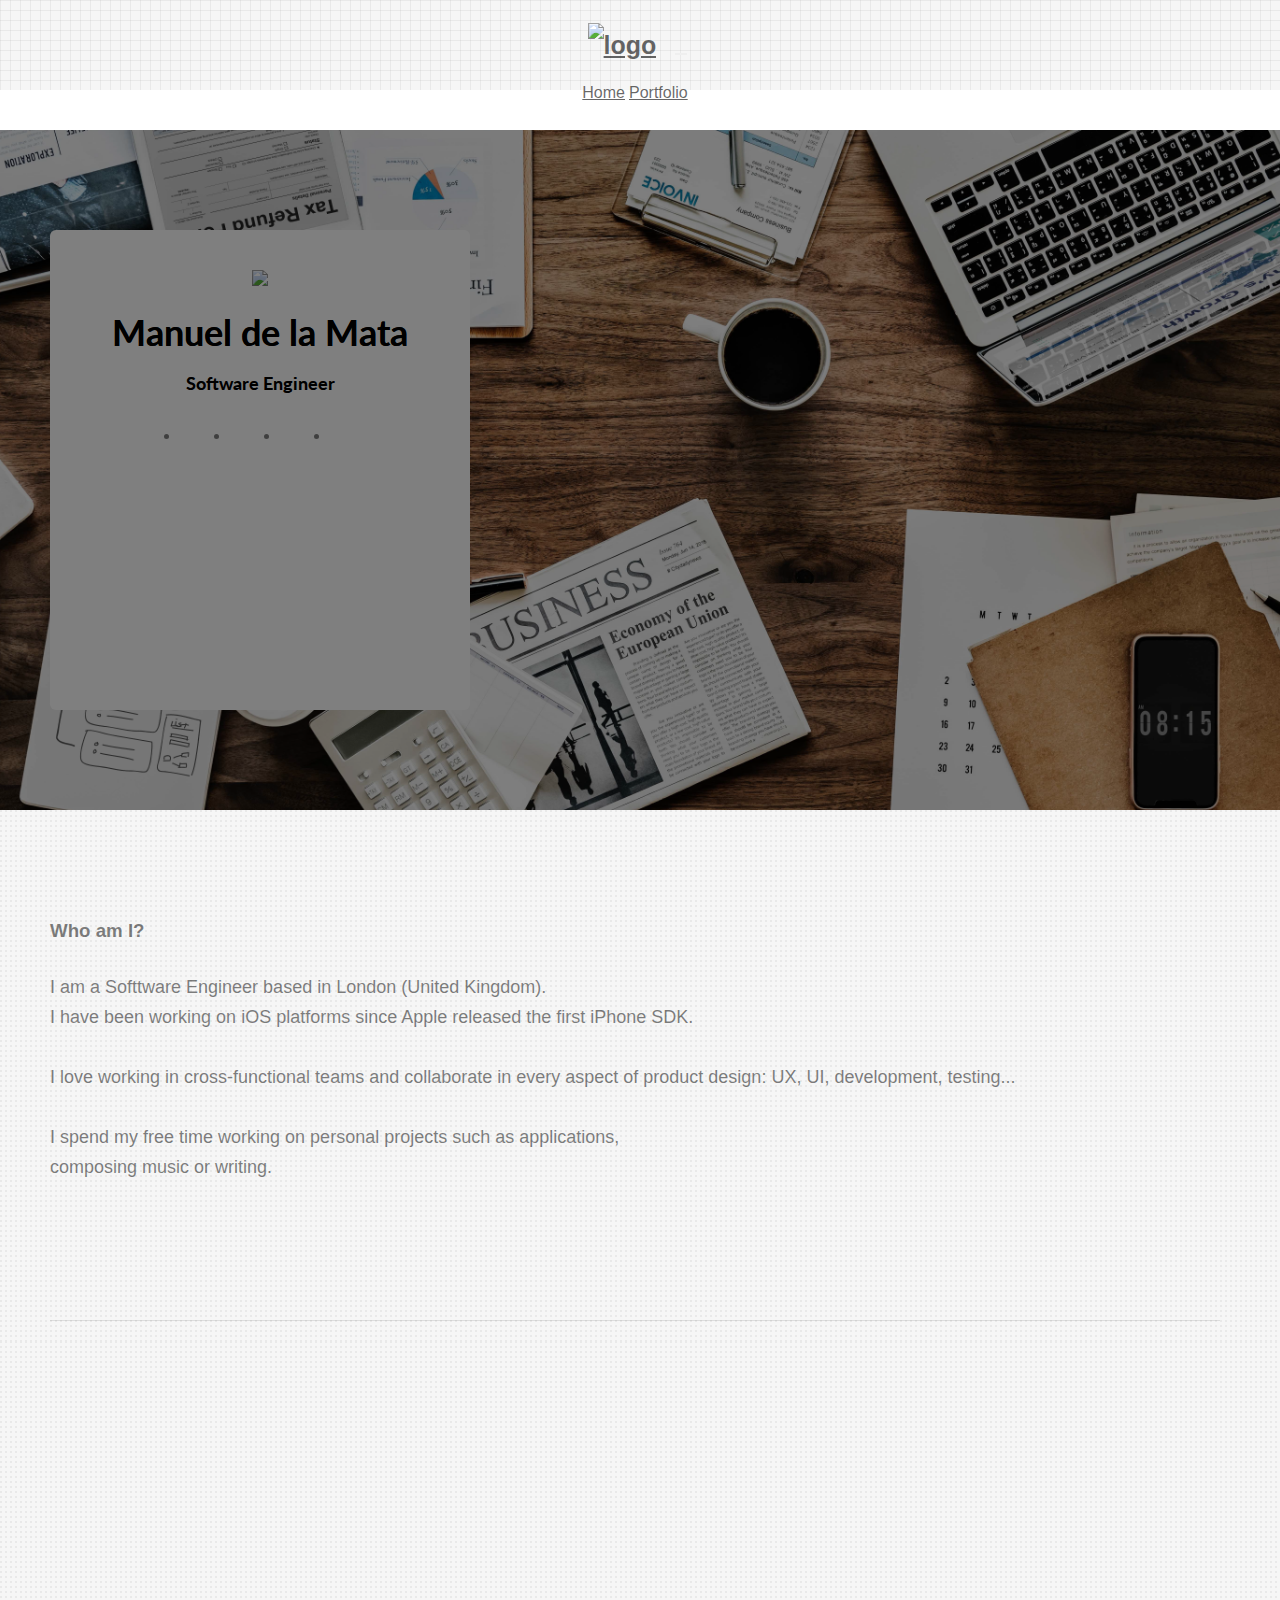
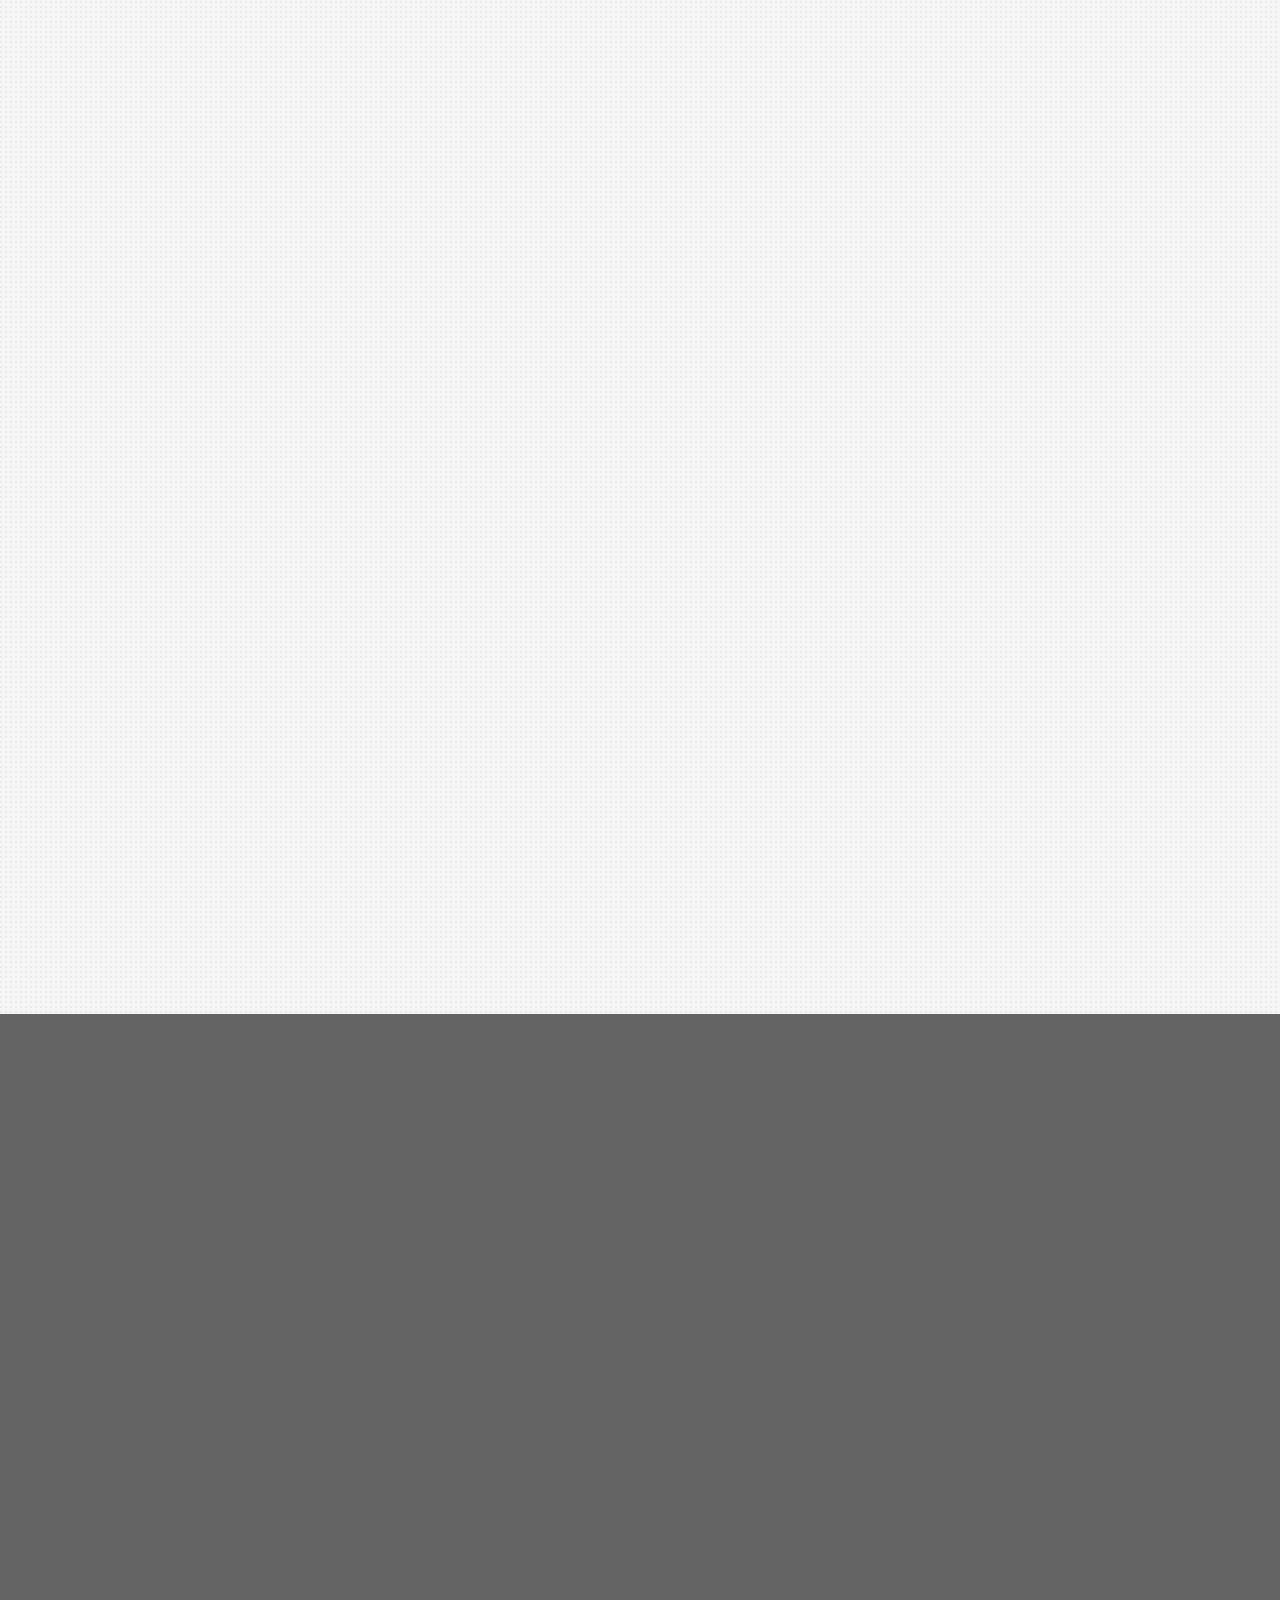
==== commit 99a61618: "Update texts." ====
--- a/index.html
+++ b/index.html
@@ -1,29 +1,36 @@
 <!doctype html>
-<html>
+<html lang="Default">
 <head>
     <meta charset="utf-8">
     <meta name="keywords" content="">
     <meta name="description" content="">
-    <meta name="viewport" content="width=device-width, initial-scale=1, user-scalable=0">
-    <link rel="shortcut icon" type="image/png" href="favicon.png" />
+    <meta name="viewport" content="width=device-width, initial-scale=1.0, viewport-fit=cover, user-scalable=no">
+    <link rel="shortcut icon" type="image/png" href="favicon.png">
     
 	<link rel="stylesheet" type="text/css" href="./css/bootstrap.min.css">
 	<link rel="stylesheet" type="text/css" href="style.css">
-	<link rel="stylesheet" href="./css/animate.min.css" /><link rel='stylesheet' href='./css/font-awesome.min.css'/><link rel='stylesheet' href='./css/ionicons.min.css'/><link href='https://fonts.googleapis.com/css?family=Lato:100,300,400,700,900&subset=latin,latin-ext' rel='stylesheet' type='text/css'>
-<link href='https://fonts.googleapis.com/css?family=helvetica&subset=latin,latin-ext' rel='stylesheet' type='text/css'>
+	<link rel="stylesheet" type="text/css" href="./css/animate.min.css">
+	<link rel="stylesheet" type="text/css" href="./css/font-awesome.min.css">
+	<link rel="stylesheet" type="text/css" href="./css/ionicons.min.css">
+	<link href='https://fonts.googleapis.com/css?family=Lato:100,300,400,700,900&amp;subset=latin,latin-ext' rel='stylesheet' type='text/css'>
     
 	<script src="./js/jquery-2.1.0.min.js"></script>
 	<script src="./js/bootstrap.min.js"></script>
 	<script src="./js/blocs.min.js"></script>
     <title>Home</title>
 
+    
+<!-- Analytics -->
+ 
+<!-- Analytics END -->
+    
 </head>
 <body>
 <!-- Main container -->
 <div class="page-container">
-    -<!-- bloc-0 -->-<div class="bloc bg-grid-bg bg-repeat bgc-white-smoke l-bloc" id="bloc-0">
+    
+<!-- bloc-0 -->
+<div class="bloc bg-grid-bg bg-repeat bgc-white-smoke l-bloc none" id="bloc-0">
 	<div class="container bloc-sm">
 		<nav class="navbar nav-center row">
 			<div class="navbar-header">
@@ -44,17 +51,17 @@
 			</div>
 		</nav>
 	</div>
-</div>-<!-- bloc-0 END -->--<!-- bloc-1 -->-<div class="bloc bgc-white-smoke b-parallax bloc-bg-texture texture-darken bg-cellphone-coffee-desk-860379 d-bloc" id="bloc-1">
+</div>
+<!-- bloc-0 END -->
+
+<!-- bloc-1 -->
+<div class="bloc bgc-white-smoke b-parallax bloc-bg-texture texture-darken bg-cellphone-coffee-desk-860379 d-bloc " id="bloc-1">
 	<div class="container bloc-lg">
 		<div class="row">
 			<div class="col-sm-4">
 			</div>
 			<div class="col-sm-4">
-				<div class="panel blocs-personal-panel">
+				<div class="panel blocs-personal-panel animated fadeIn">
 					<div class="panel-body">
 						<img src="img/yoPIxels.png" class="img-responsive img-circle center-block blocs-panel-avatar animated pulse-hvr" />
 						<h3 class="mg-clear">
@@ -65,7 +72,7 @@
 						</p>
 						<ul class="list-unstyled list-horizontal-layout blocs-social-list-v">
 							<li>
-								<a href="https://twitter.com/aunshi" target="_blank"><span class="ion ion-social-twitter  icon-md icon-dim-gray animated pulse-hvr"></span></a>
+								<a href="https://twitter.com/aunshi" target="_blank"><span class="ion ion-social-twitter  icon-md animated pulse-hvr icon-dim-gray"></span></a>
 							</li>
 							<li>
 								<a href="https://github.com/mdelamata" target="_blank"><span class="ion ion-social-github  icon-md icon-dim-gray animated pulse-hvr"></span></a>
@@ -84,11 +91,11 @@
 			</div>
 		</div>
 	</div>
-</div>-<!-- bloc-1 END -->--<!-- bloc-2 -->-<div class="bloc bgc-white-smoke bg-dots-bg l-bloc bg-repeat " id="bloc-2">
+</div>
+<!-- bloc-1 END -->
+
+<!-- bloc-2 -->
+<div class="bloc bgc-white-smoke bg-dots-bg l-bloc bg-repeat" id="bloc-2">
 	<div class="container bloc-lg">
 		<div class="row">
 			<div class="col-sm-12">
@@ -100,15 +107,15 @@
 		<div class="row voffset">
 			<div class="col-sm-12">
 				<p class="text-center ">
-					I am a Softtware Engineer based in London (United Kingdom). <br>I have been working on iOS platforms since Apple released the first iPhone SDK. <br> <br>I love working in cross-functional team and collaborate in every aspect of a product design: UX, UI, development, testing... <br> <br>I spend my free time working on personal projects such as applications, <br> composing music or writing. <br>
-				</p>
-			</div>
-		</div>
-	</div>
-</div>-<!-- bloc-2 END -->--<!-- bloc-3 -->+					I am a Softtware Engineer based in London (United Kingdom).&nbsp; <br>I have been working on iOS platforms since Apple released the first iPhone SDK.&nbsp; <br> <br>I love working in cross-functional teams and collaborate in every aspect of product design: UX, UI, development, testing... <br> <br>I spend my free time working on personal projects such as applications, <br> composing music or writing. <br>
+				</p>
+			</div>
+		</div>
+	</div>
+</div>
+<!-- bloc-2 END -->
+
+<!-- bloc-3 -->
 <div class="bloc bgc-white-smoke bg-dots-bg l-bloc bg-repeat" id="bloc-3">
 	<div class="container">
 		<div class="row">
@@ -119,10 +126,10 @@
 			</div>
 		</div>
 	</div>
-</div>-<!-- bloc-3 END -->--<!-- bloc-4 -->+</div>
+<!-- bloc-3 END -->
+
+<!-- bloc-4 -->
 <div class="bloc bg-dots-bg bg-repeat bgc-white-smoke l-bloc" id="bloc-4">
 	<div class="container bloc-md">
 		<div class="row">
@@ -209,10 +216,10 @@
 			</div>
 		</div>
 	</div>
-</div>-<!-- bloc-4 END -->--<!-- portfolio -->+</div>
+<!-- bloc-4 END -->
+
+<!-- portfolio -->
 <div class="bloc bg-lines-h-bg bg-repeat bgc-dim-gray d-bloc" id="portfolio">
 	<div class="container bloc-lg">
 		<div class="row">
@@ -251,7 +258,7 @@
 				</p>
 			</div>
 			<div class="col-sm-3">
-				<a href="https://itunes.apple.com/gb/app/bpme-pay-for-fuel-in-your-car/id1257725938?mt=8" target="_blank"><img src="img/bpme.png" class="img-responsive center-block" width="178" /></a>
+				<a href="https://itunes.apple.com/gb/app/bpme-pay-for-fuel-in-your-car/id1257725938?mt=8" target="_blank"><img src="img/bpme.png" class="img-responsive center-block image-resize-mode" width="178" /></a>
 				<h3 class="mg-md text-center">
 					BPme
 				</h3>
@@ -285,7 +292,7 @@
 					Pingtune
 				</h3>
 				<p class="text-center">
-					Music Messaging app.
+					Music Messaging app.&nbsp;
 				</p>
 			</div>
 			<div class="col-sm-3">
@@ -299,16 +306,16 @@
 			</div>
 		</div>
 	</div>
-</div>-<!-- portfolio END -->--<!-- ScrollToTop Button -->-<a class="bloc-button btn btn-d scrollToTop" onclick="scrollToTarget('1')"><span class="fa fa-chevron-up"></span></a>-<!-- ScrollToTop Button END-->---<!-- Footer - bloc-8 -->-<div class="bloc build-with-blocs-bloc bgc-3034 d-bloc" id="bloc-8">
+</div>
+<!-- portfolio END -->
+
+<!-- ScrollToTop Button -->
+<a class="bloc-button btn btn-d scrollToTop" onclick="scrollToTarget('1')"><span class="fa fa-chevron-up"></span></a>
+<!-- ScrollToTop Button END-->
+
+
+<!-- Footer - bloc-7 -->
+<div class="bloc build-with-blocs-bloc bgc-3034 d-bloc" id="bloc-7">
 	<div class="container bloc-md">
 		<div class="row">
 			<div class="col-sm-12 text-center">
@@ -319,16 +326,17 @@
 			</div>
 		</div>
 	</div>
-</div>-<!-- Footer - bloc-8 END -->
+</div>
+<!-- Footer - bloc-7 END -->
+
 </div>
 <!-- Main container END -->
     
 
+
+<!-- Preloader -->
+<div id="page-loading-blocs-notifaction"></div>
+<!-- Preloader END -->
+
 </body>
-    
-<!-- Google Analytics -->
- 
-<!-- Google Analytics END -->
-
 </html>
--- a/style.css
+++ b/style.css
@@ -11,11 +11,10 @@
     -webkit-font-smoothing: antialiased;
     -moz-osx-font-smoothing: grayscale;
 }
+a,button{transition: all .3s ease-in-out;outline: none!important;} /* Prevent ugly blue glow on chrome and safari */
 a:hover{text-decoration: none; cursor:pointer;}
 
-a,button{outline: none!important;} /* Prevent ugly blue glow on chrome and safari */
-
-#page-loading-blocs-notifaction{position: absolute;top: 0;bottom: 0;width: 100%;z-index:100000;background:#FFFFFF url("img/pageload-spinner.gif") no-repeat center center;}
+#page-loading-blocs-notifaction{position: fixed;top: 0;bottom: 0;width: 100%;z-index:100000;background:#FFFFFF url("img/pageload-spinner.gif") no-repeat center center;}
 
 /* = Blocs
 -------------------------------------------------------------- */
@@ -187,18 +186,22 @@
 }
 .navbar-brand{
 	height:auto;
-	padding:15px 15px;
+	padding:3px 15px;
 	font-size:25px;
 	font-weight:normal;
 	font-weight:600;
+	line-height:44px;
 }
 .navbar-brand img{
 	max-height: 200px;
 	margin: 0 5px 0 0;
 	display:inline;
 }
-.navbar-brand{
-	padding: 15px 15px;
+.navbar-brand img[src$=svg]{
+	min-width:100px;
+}
+.nav-center .navbar-brand img{
+	margin:0;
 }
 .navbar .nav{
 	padding-top: 2px;
@@ -235,6 +238,8 @@
 }
 .nav-invert .navbar-header, .nav-invert .navbar-brand{
 	float:right;
+	position:relative;
+	z-index:2;
 }
 @media (min-width: 768px){
 	.site-navigation{
@@ -248,7 +253,7 @@
 		color:#484848;
 	}
 	.nav-invert .site-navigation{
-		left:20px;
+		left:0;
 		right:0;
 	}
 	.nav-center{
@@ -264,7 +269,13 @@
 	.nav-center .site-navigation{
 		position:relative;
 		width:100%;
+		right:0;
+		margin-right:0px;
 		margin-top:20px;
+	}
+.nav-center.mini-nav .navbar-toggle{
+	float:none;
+	margin: 10px auto 0;
 	}
 }
 .nav > li > .dropdown a{
@@ -347,11 +358,6 @@
 	outline: none!important;
 }
 
-.btn .caret{
-	margin:0 0 0 5px}.dropdown a .caret{
-	margin:0 0 0 5px}.btn-dropdown .dropdown-menu .dropdown{
-	padding: 3px 20px;
-}
 
 /* = Icons
 -------------------------------------------------------------- */
@@ -412,11 +418,6 @@
 }
 
 
-/* iFrame */
-
-iframe{
-	border:0;
-}
 
 
 /* ScrollToTop button */
@@ -468,12 +469,17 @@
 	-webkit-animation-fill-mode: none;
 	animation-fill-mode:none;
 }
+#lightbox-modal{
+	display: flex;
+	align-items: center;
+}
 #lightbox-modal .modal-dialog{
 	width:90%;
 	max-width:900px;
-	margin:30px auto 0;
+	margin:0 auto 0;
 }
 #lightbox-modal .modal-dialog img{
+	max-height:90vh;
 	margin: 0 auto;
 }
 .lightbox-caption{
@@ -486,34 +492,39 @@
 	bottom: 5px;
 }
 .close-lightbox{
-	display: none;
-	font-size: 40px;
+	color:#FFF;
+	font-size: 30px;
 	position: absolute;
-	top:8px;
+	top:20px;
 	right:20px;
 	z-index: 20;
+	background:rgba(0,0,0,.5);
+	border:none;
+	line-height: 30px;
+	padding:0 9px 5px;
+	opacity: 0.3;
+}
+.close-lightbox:hover,.next-lightbox:hover, .prev-lightbox:hover{
+	opacity: 1.0;
+	color:#FFF;
 }
 .next-lightbox, .prev-lightbox{
-	display: inline-block;
-	width:0;
-	height:0;
-	border-top: 10px solid transparent;
-	border-bottom: 10px solid transparent;
+	font-size:20px;
+	color:rgba(255,255,255,.9);
+	background:rgba(0,0,0,.5);
 	transition: all .2s ease-in-out;
 	position: absolute;
-	top:50%;
+	top:45%;
+	z-index:1;
+	opacity: 0.4;
 }
 .next-lightbox{
+	padding:6px 8px 1px 13px;
 	right:25px;
-	border-left: 20px solid rgba(255,255,255,.4);
 }
 .prev-lightbox{
+	padding:6px 13px 1px 10px;
 	left:25px;
-	border-right:20px solid rgba(255,255,255,.4);
-}
-.prev-lightbox:hover, .next-lightbox:hover{
-	border-right-color:rgba(255,255,255,.9);
-	border-left-color:rgba(255,255,255,.9);
 }
 
 /* = Custom Styling
@@ -582,8 +593,6 @@
 .blocs-mobile-signup-text{
 	font-size:33px;
 }
-.skillstitle{
-}
 .hero-bloc-text{
 	font-size:55px;
 }
@@ -603,6 +612,21 @@
 .line{
 	margin-top:50px;
 }
+.blocs-team-title{
+	font-size:50px;
+	font-family:"Lato";
+	font-weight:300;
+}
+.blocs-team-header{
+	font-size:38px;
+	font-family:"Lato";
+	font-weight:300;
+}
+.blocs-team-sub{
+	font-size:18px;
+	font-family:"Lato";
+	font-weight:500;
+}
 
 /* = Colour
 -------------------------------------------------------------- */
@@ -615,9 +639,7 @@
 .bgc-dim-gray{
 	background-color:#646464;
 }
-.bgc-taupe-gray{
-	background-color:#919191;
-}
+
 /* Icon colour styles */
 
 .icon-dim-gray{
@@ -627,288 +649,52 @@
 
 /* Bloc image backgrounds */
 
-.bg-mountains-italy{
-	background-image:url("img/mountains-italy.jpg");
-}
-.bg-red-leaves{
-	background-image:url("img/red-leaves.jpg");
-}
-.bg-city-overlay{
-	background-image:url("img/city-overlay.png");
-}
-.bg-desk-equipment{
-	background-image:url("img/desk-equipment.jpg");
-}
-.bg-tracks{
-	background-image:url("img/tracks.jpg");
-}
-.bg-apple-watch{
-	background-image:url("img/apple-watch.jpg");
-}
-.bg-sanfran{
-	background-image:url("img/sanfran.jpg");
-}
-.bg-field{
-	background-image:url("img/field.jpg");
-}
-.bg-newyork{
-	background-image:url("img/newyork.jpg");
-}
-.bg-highway{
-	background-image:url("img/highway.jpg");
-}
-.bg-mountainsdusk{
-	background-image:url("img/mountainsdusk.jpg");
-}
-.bg-citysky{
-	background-image:url("img/citysky.jpg");
-}
-.bg-lake{
-	background-image:url("img/lake.jpg");
-}
-.bg-mountains-italy{
-	background-image:url("img/mountains-italy.jpg");
-}
-.bg-lanterns{
-	background-image:url("img/lanterns.jpg");
-}
-.bg-citysky-overlay{
-	background-image:url("img/citysky-overlay.png");
-}
-.bg-mountains{
-	background-image:url("img/mountains.jpg");
-}
-.bg-forrest{
-	background-image:url("img/forrest.jpg");
-}
-.bg-lines-v-bg{
-	background-image:url("img/lines-v-bg.png");
-}
-.bg-lines-dr-bg{
-	background-image:url("img/lines-dr-bg.png");
-}
-.bg-map-overlay{
-	background-image:url("img/map-overlay.png");
-}
-.bg-lines-h2-bg{
-	background-image:url("img/lines-h2-bg.png");
-}
-.bg-camera-overlay{
-	background-image:url("img/camera-overlay.png");
-}
 .bg-dots-bg{
 	background-image:url("img/dots-bg.png");
 }
 .bg-grid-bg{
 	background-image:url("img/grid-bg.png");
 }
-.bg-tile-d-bg{
-	background-image:url("img/tile-d-bg.png");
-}
-.bg-lines-v2-bg{
-	background-image:url("img/lines-v2-bg.png");
-}
-.bg-hopster{
-	background-image:url("img/hopster.png");
-}
-.bg-lines-h2-bg{
-	background-image:url("img/lines-h2-bg.png");
-}
 .bg-lines-h-bg{
 	background-image:url("img/lines-h-bg.png");
 }
-.bg-iphonexspacegrey-portrait{
-	background-image:url("img/iphonexspacegrey_portrait.png");
-}
-.bg-desk-equipment{
-	background-image:url("img/desk-equipment.jpg");
-}
-.bg-mountains-italy{
-	background-image:url("img/mountains-italy.jpg");
-}
-.bg-path-overlay{
-	background-image:url("img/path-overlay.png");
-}
-.bg-camera-overlay{
-	background-image:url("img/camera-overlay.png");
-}
-.bg-city-overlay{
-	background-image:url("img/city-overlay.png");
-}
-.bg-golden-gate-overlay{
-	background-image:url("img/golden-gate-overlay.png");
-}
-.bg-lake{
-	background-image:url("img/lake.jpg");
-}
-.bg-mountains{
-	background-image:url("img/mountains.jpg");
-}
-.bg-desk-equipment{
-	background-image:url("img/desk-equipment.jpg");
-}
-.bg-mountainsdusk{
-	background-image:url("img/mountainsdusk.jpg");
-}
-.bg-sanfran{
-	background-image:url("img/sanfran.jpg");
-}
-.bg-apple-watch{
-	background-image:url("img/apple-watch.jpg");
-}
-.bg-tracks{
-	background-image:url("img/tracks.jpg");
-}
-.bg-field{
-	background-image:url("img/field.jpg");
-}
-.bg-newyork{
-	background-image:url("img/newyork.jpg");
-}
-.bg-highway{
-	background-image:url("img/highway.jpg");
-}
 .bg-lines-h-bg{
 	background-image:url("img/lines-h-bg.png");
 }
 .bg-grid-bg{
 	background-image:url("img/grid-bg.png");
 }
-.bg-mountains-italy{
-	background-image:url("img/mountains-italy.jpg");
-}
-.bg-desk-equipment{
-	background-image:url("img/desk-equipment.jpg");
-}
-.bg-lines-h2-bg{
-	background-image:url("img/lines-h2-bg.png");
-}
 .bg-lines-h-bg{
 	background-image:url("img/lines-h-bg.png");
 }
-.bg-lines-dr-bg{
-	background-image:url("img/lines-dr-bg.png");
-}
 .bg-grid-bg{
 	background-image:url("img/grid-bg.png");
 }
-.bg-lines-h2-bg{
-	background-image:url("img/lines-h2-bg.png");
-}
 .bg-lines-h-bg{
 	background-image:url("img/lines-h-bg.png");
 }
-.bg-lines-v2-bg{
-	background-image:url("img/lines-v2-bg.png");
-}
 .bg-dots-bg{
 	background-image:url("img/dots-bg.png");
 }
-.bg-forrest{
-	background-image:url("img/forrest.jpg");
-}
 .bg-grid-bg{
 	background-image:url("img/grid-bg.png");
 }
-.bg-background{
-	background-image:url("img/background.jpg");
-}
-.bg-desk-equipment{
-	background-image:url("img/desk-equipment.jpg");
-}
-.bg-mountains-italy{
-	background-image:url("img/mountains-italy.jpg");
-}
-.bg-mountains{
-	background-image:url("img/mountains.jpg");
-}
-.bg-red-leaves{
-	background-image:url("img/red-leaves.jpg");
-}
-.bg-map-overlay{
-	background-image:url("img/map-overlay.png");
-}
-.bg-city-overlay{
-	background-image:url("img/city-overlay.png");
-}
-.bg-citysky-overlay{
-	background-image:url("img/citysky-overlay.png");
-}
-.bg-golden-gate-overlay{
-	background-image:url("img/golden-gate-overlay.png");
-}
-.bg-path-overlay{
-	background-image:url("img/path-overlay.png");
-}
-.bg-camera-overlay{
-	background-image:url("img/camera-overlay.png");
-}
-.bg-valley{
-	background-image:url("img/valley.jpg");
-}
-.bg-apple-watch{
-	background-image:url("img/apple-watch.jpg");
-}
-.bg-sanfran{
-	background-image:url("img/sanfran.jpg");
-}
-.bg-cornfield{
-	background-image:url("img/cornfield.jpg");
-}
-.bg-walkway{
-	background-image:url("img/walkway.jpg");
-}
-.bg-map{
-	background-image:url("img/map.jpg");
-}
-.bg-newyork{
-	background-image:url("img/newyork.jpg");
-}
-.bg-field{
-	background-image:url("img/field.jpg");
-}
-.bg-highway{
-	background-image:url("img/highway.jpg");
-}
-.bg-card-coffee-cup-1449082{
-	background-image:url("img/card-coffee-cup-1449082.jpg");
-}
 .bg-cellphone-coffee-desk-860379{
 	background-image:url("img/cellphone-coffee-desk-860379.jpg");
 }
-.bg-charts-cup-of-coffee-desk-1345089{
-	background-image:url("img/charts-cup-of-coffee-desk-1345089.jpg");
-}
-.bg-lines-h2-bg{
-	background-image:url("img/lines-h2-bg.png");
-}
 .bg-lines-h-bg{
 	background-image:url("img/lines-h-bg.png");
 }
-.bg-lanterns{
-	background-image:url("img/lanterns.jpg");
-}
-.bg-mountains-italy{
-	background-image:url("img/mountains-italy.jpg");
-}
-.bg-desk-equipment{
-	background-image:url("img/desk-equipment.jpg");
-}
 .bg-dots-bg{
 	background-image:url("img/dots-bg.png");
 }
-.bg-tile-d-bg{
-	background-image:url("img/tile-d-bg.png");
-}
 .bg-dots-bg{
 	background-image:url("img/dots-bg.png");
 }
 .bg-cellphone-coffee-desk-860379{
 	background-image:url("img/cellphone-coffee-desk-860379.jpg");
 }
-.bg-charts-cup-of-coffee-desk-1345089{
-	background-image:url("img/charts-cup-of-coffee-desk-1345089.jpg");
-}
+
 
 
 
@@ -925,12 +711,25 @@
         padding-right: 0;  
     }
 }
+@media (max-width: 992px) and (min-width: 768px)
+{
+    .navbar .nav{
+		max-width:80%
+    }
+	.nav-center.navbar .nav{
+		max-width:100%
+    }
+}
 @media only screen and (min-device-width : 768px) and (max-device-width : 1024px) and (orientation : landscape) {.b-parallax{background-attachment:scroll;}}
-@media (max-width: 768px)
+@media only screen and (min-device-width: 1024px) and (max-device-width: 1366px) and (-webkit-min-device-pixel-ratio: 1.5) {.b-parallax{background-attachment:scroll;}}
+@media (max-width: 991px)
 {
     .container{width:100%;}
     .b-parallax{background-attachment:scroll;}
-    .page-container, #hero-bloc{overflow-x: hidden;position: relative;} /* Prevent unwanted side scroll on mobile */  
+    .page-container, #hero-bloc{overflow-x: hidden;position: relative;} /* Prevent unwanted side scroll on mobile */
+    .bloc{padding-left: constant(safe-area-inset-left);padding-right: constant(safe-area-inset-right);} /* iPhone X Notch Support*/
+    .bloc-group, .bloc-group .bloc{display:block;width:100%;}
+    .bloc-fill-screen .fill-bloc-top-edge, .bloc-fill-screen .fill-bloc-bottom-edge{padding:0 20px;padding-left: constant(safe-area-inset-left);padding-right: constant(safe-area-inset-right);}
 }
 @media (max-width: 767px)
 {
@@ -938,26 +737,9 @@
         overflow-x: hidden;
         position:relative;
     }
-    h1,h2,h3,h4,h5,h6,p{
+    h1,h2,h3,h4,h5,h6,p,#disqus_thread{
         padding-left:10px!important; 
         padding-right:10px!important; 
-    }
-    #hero-bloc h1{
-        font-size:40px;
-    }
-    #hero-bloc h2{
-        font-size:34px;
-    }
-    #hero-bloc h3{
-        font-size:25px;
-    }
-    .bloc{
-        padding-left: 0; 
-        padding-right: 0;  
-        -webkit-background-size: auto 200%;
-        -moz-background-size: auto 200%;
-        -o-background-size: auto 200%;
-        background-size: auto 200%;
     }
     .b-parallax{
         background-attachment:scroll;
@@ -1018,8 +800,7 @@
     }
     .navbar-brand img{
         max-height: 40px;
-        width:auto;
-        margin: -10px 10px 0 0;    
+        width:auto;   
     }
     .nav-invert .navbar-header{
         float: none;
@@ -1027,14 +808,11 @@
     }
     .nav-invert .navbar-toggle{
         float:left; 
-    }
-    .bloc-group .bloc{
-         display:block;
-         width:100%;
-     }
-    .bloc-tile-2 .container, .bloc-tile-3 .container, .bloc-tile-4 .container{
-	   padding-left: 10px;
-	   padding-right: 10px;
+        margin-left:10px;
+    }
+    .bloc{
+        padding-left: 0; 
+        padding-right: 0;
     }
     .bloc-xxl,.bloc-xl,.bloc-lg{
         padding: 40px 0;
@@ -1043,6 +821,9 @@
         padding-left: 0; 
         padding-right: 0;
     }
+    .bloc-tile-2 .container, .bloc-tile-3 .container, .bloc-tile-4 .container, .bloc-fill-screen .fill-bloc-top-edge, .bloc-fill-screen .fill-bloc-bottom-edge{
+        padding-left:0;padding-right:0;
+    }
     .a-block{
         padding:0 10px;
     }
@@ -1063,18 +844,6 @@
     }
     .close-lightbox{
         display:inline-block;
-    }
- 
-    .col-xs-2, .col-sm-2, .col-md-2, .col-lg-2, .col-xs-3, .col-sm-3, .col-md-3, .col-lg-3, .col-xs-4, .col-sm-4, .col-md-4, .col-lg-4, .col-xs-5, .col-sm-5, .col-md-5, .col-lg-5, .col-xs-6, .col-sm-6, .col-md-6, .col-lg-6, .col-xs-7, .col-sm-7, .col-md-7, .col-lg-7, .col-xs-8, .col-sm-8, .col-md-8, .col-lg-8, .col-xs-9, .col-sm-9, .col-md-9, .col-lg-9, .col-xs-10, .col-sm-10, .col-md-10, .col-lg-10, .col-xs-11, .col-sm-11, .col-md-11, .col-lg-11, .col-xs-12, .col-sm-12, .col-md-12, .col-lg-12 {
-        margin-top: 30px;
-        margin-bottom: 30px;
-    }
-.full-width-bloc .col-xs-2, .full-width-bloc .col-sm-2, .full-width-bloc .col-md-2, .full-width-bloc .col-lg-2, .full-width-bloc .col-xs-3, .full-width-bloc .col-sm-3, .full-width-bloc .col-md-3, .full-width-bloc .col-lg-3, .full-width-bloc .col-xs-4, .full-width-bloc .col-sm-4, .full-width-bloc .col-md-4, .full-width-bloc .col-lg-4, .full-width-bloc .col-xs-5, .full-width-bloc .col-sm-5, .full-width-bloc .col-md-5, .full-width-bloc .col-lg-5, .full-width-bloc .col-xs-6, .full-width-bloc .col-sm-6, .full-width-bloc .col-md-6, .full-width-bloc .col-lg-6, .full-width-bloc .col-xs-7, .full-width-bloc .col-sm-7, .full-width-bloc .col-md-7, .full-width-bloc .col-lg-7, .full-width-bloc .col-xs-8, .full-width-bloc .col-sm-8, .full-width-bloc .col-md-8, .full-width-bloc .col-lg-8, .full-width-bloc .col-xs-9, .full-width-bloc .col-sm-9, .full-width-bloc .col-md-9, .full-width-bloc .col-lg-9, .full-width-bloc .col-xs-10, .full-width-bloc .col-sm-10, .full-width-bloc .col-md-10, .full-width-bloc .col-lg-10, .full-width-bloc .col-xs-11, .full-width-bloc .col-sm-11, .full-width-bloc .col-md-11, .full-width-bloc .col-lg-11, .full-width-bloc .col-xs-12, .full-width-bloc .col-sm-12, .full-width-bloc .col-md-12, .full-width-bloc .col-lg-12 {
-        margin-top: 0;
-        margin-bottom: 0;
-    }
-    .video-bg-contianer{
-        display:none;
     }
     .blocsapp-device-iphone5{
 	   background-size: 216px 425px;
@@ -1086,7 +855,16 @@
 	   width: 180px;
 	   height: 320px;
     }
-}@media (max-width: 420px){
+}
+
+@media (max-width: 400px)
+{    
+    .bloc{
+        padding-left: 0; 
+        padding-right: 0;
+    }
+}
+@media (max-width: 767px){
 	.blocs-mob-center-text{
 	text-align:center;
 }
@@ -1096,5 +874,17 @@
 .blocs-mobile-signup-text{
 	text-align:center;
 }
-}
-
+.blocs-team-avatar{
+	max-width:280px;
+}
+.blocs-team-header{
+	text-align:center;
+}
+.blocs-team-details{
+	text-align:center;
+}
+.blocs-team-first-social{
+	margin-left:41%;
+}
+ }
+
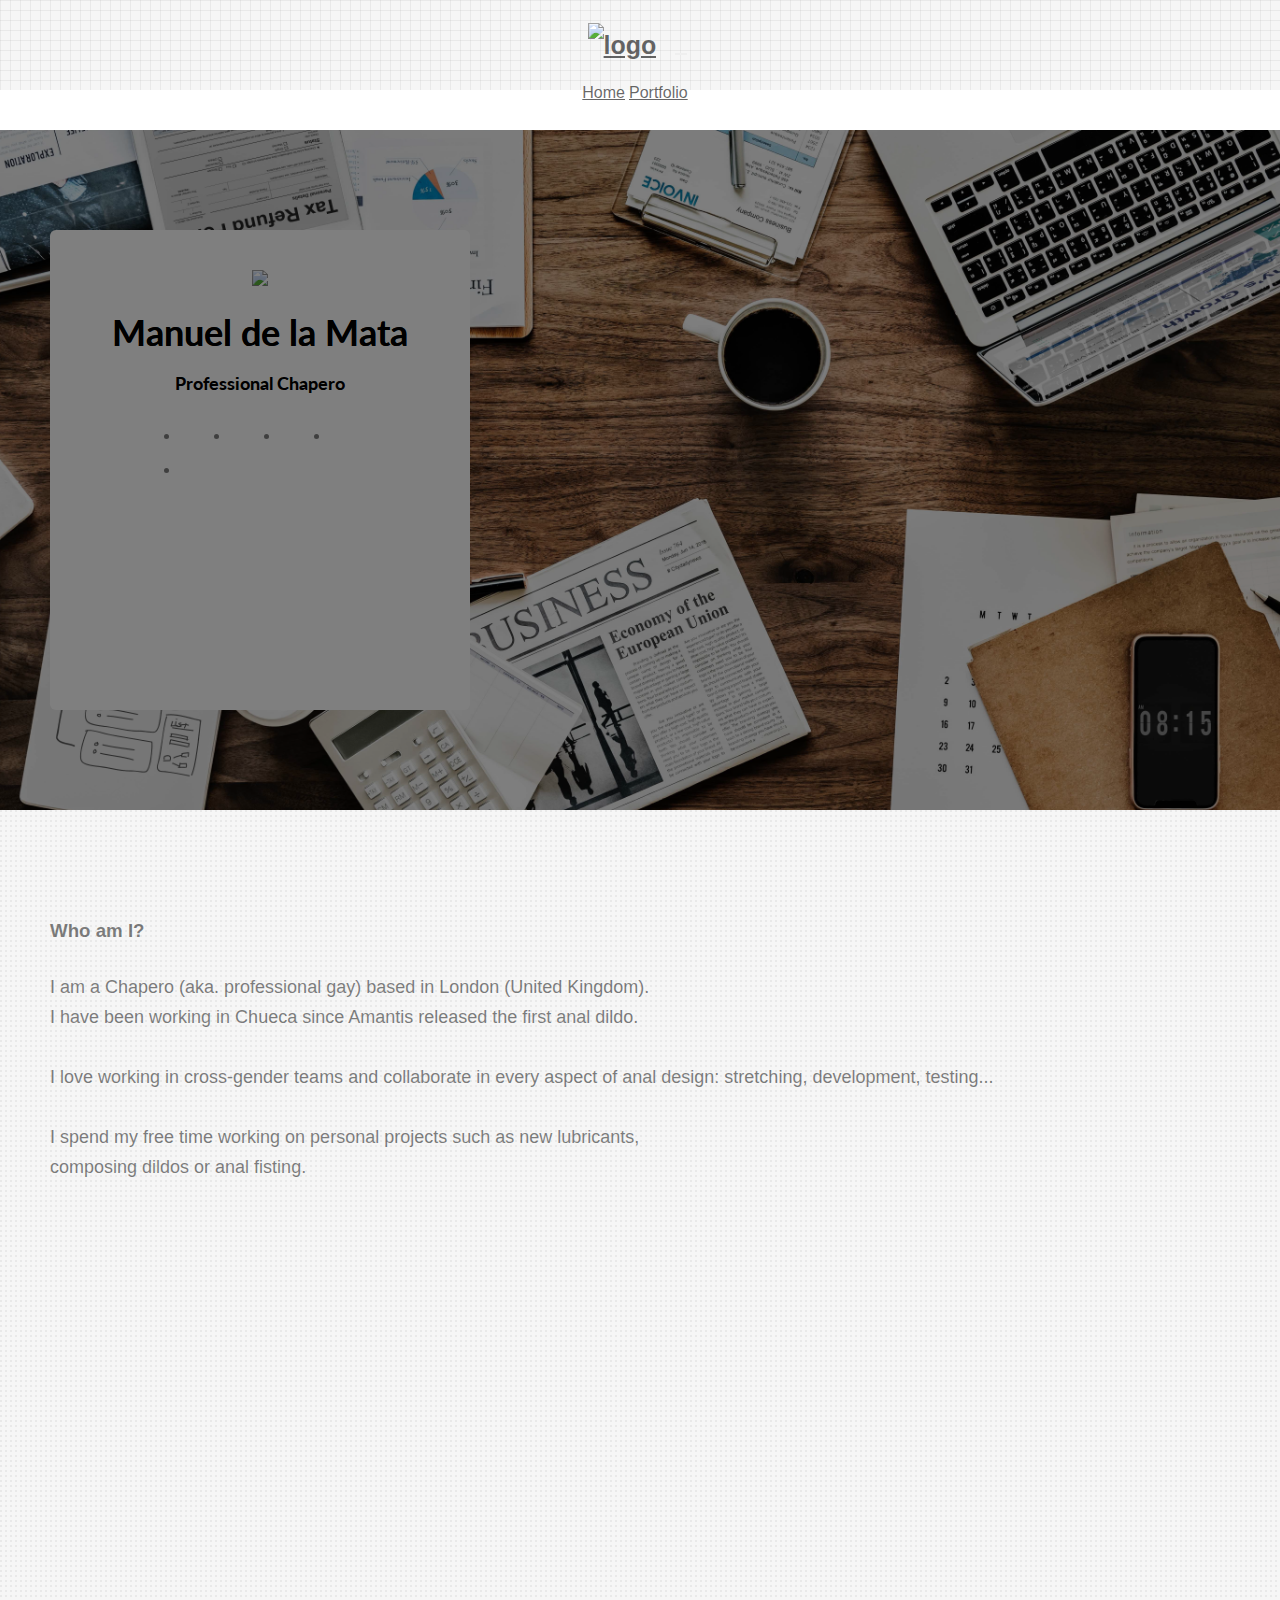
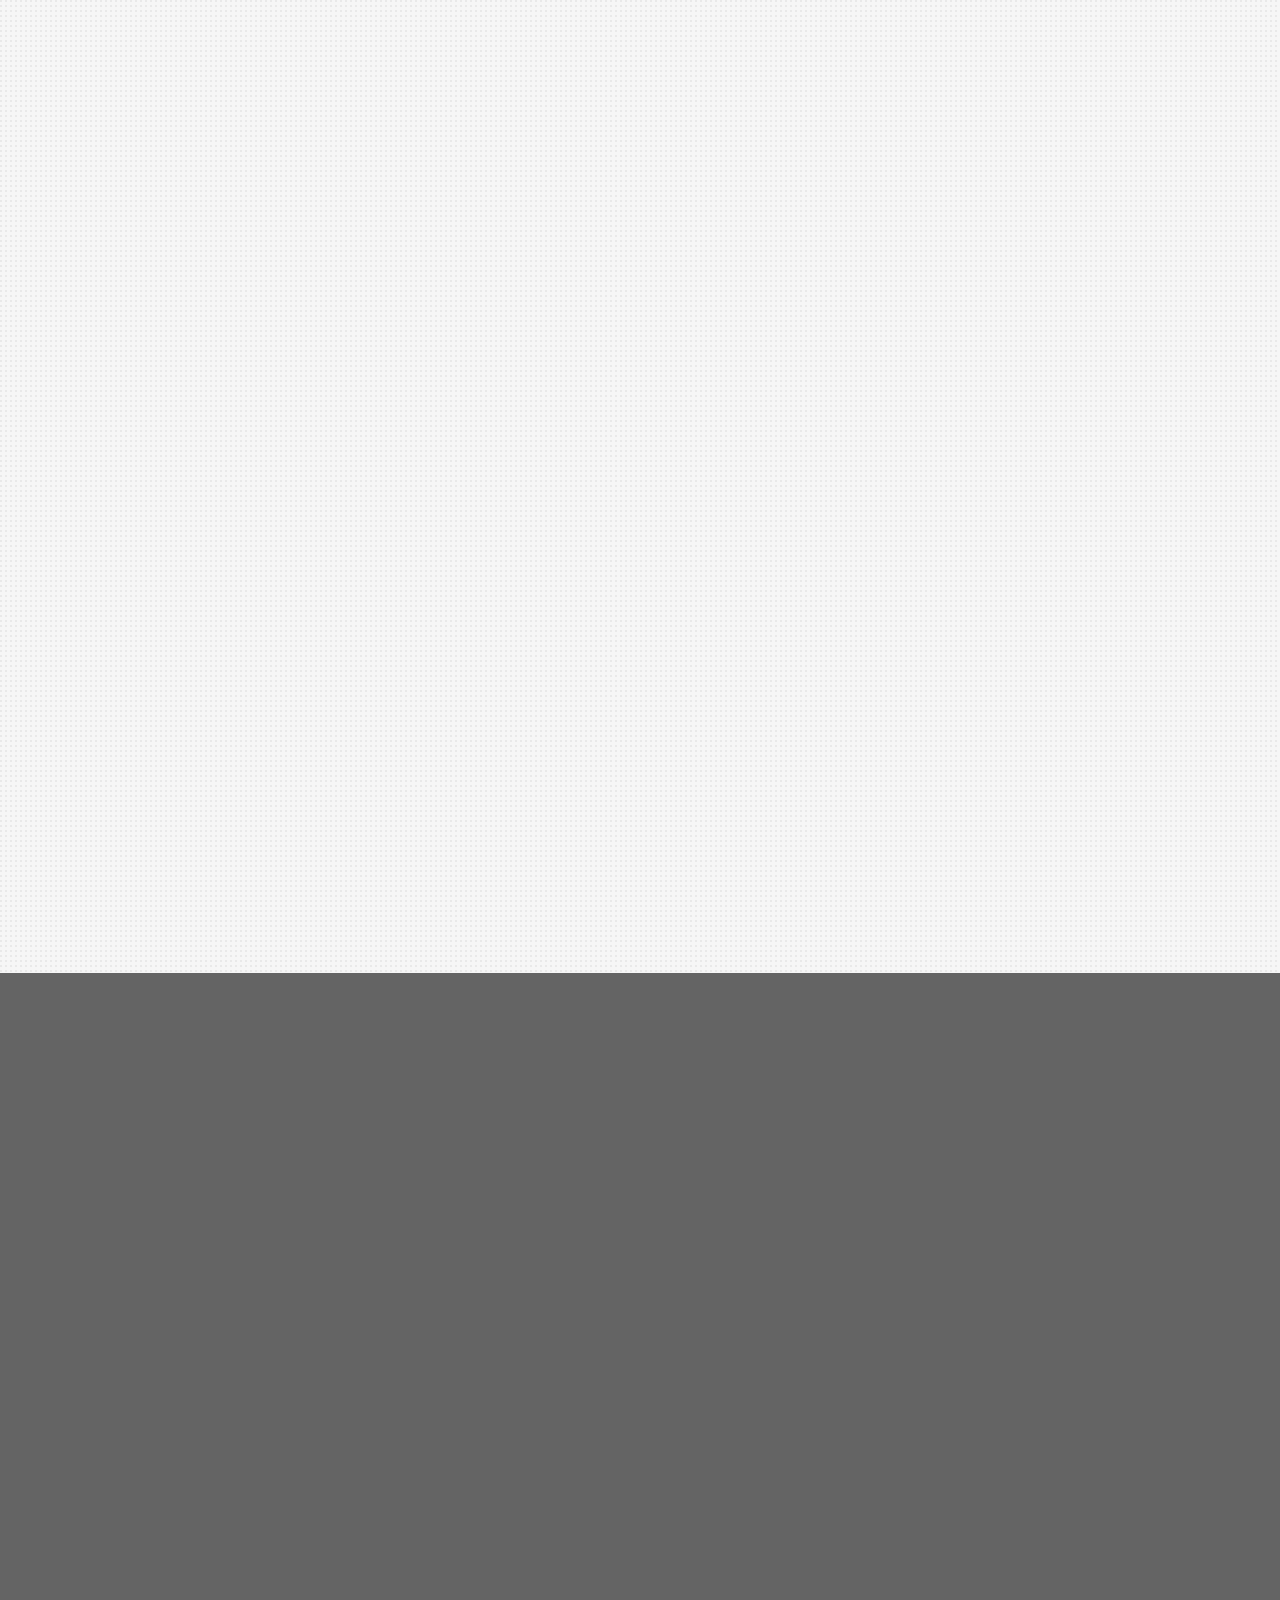
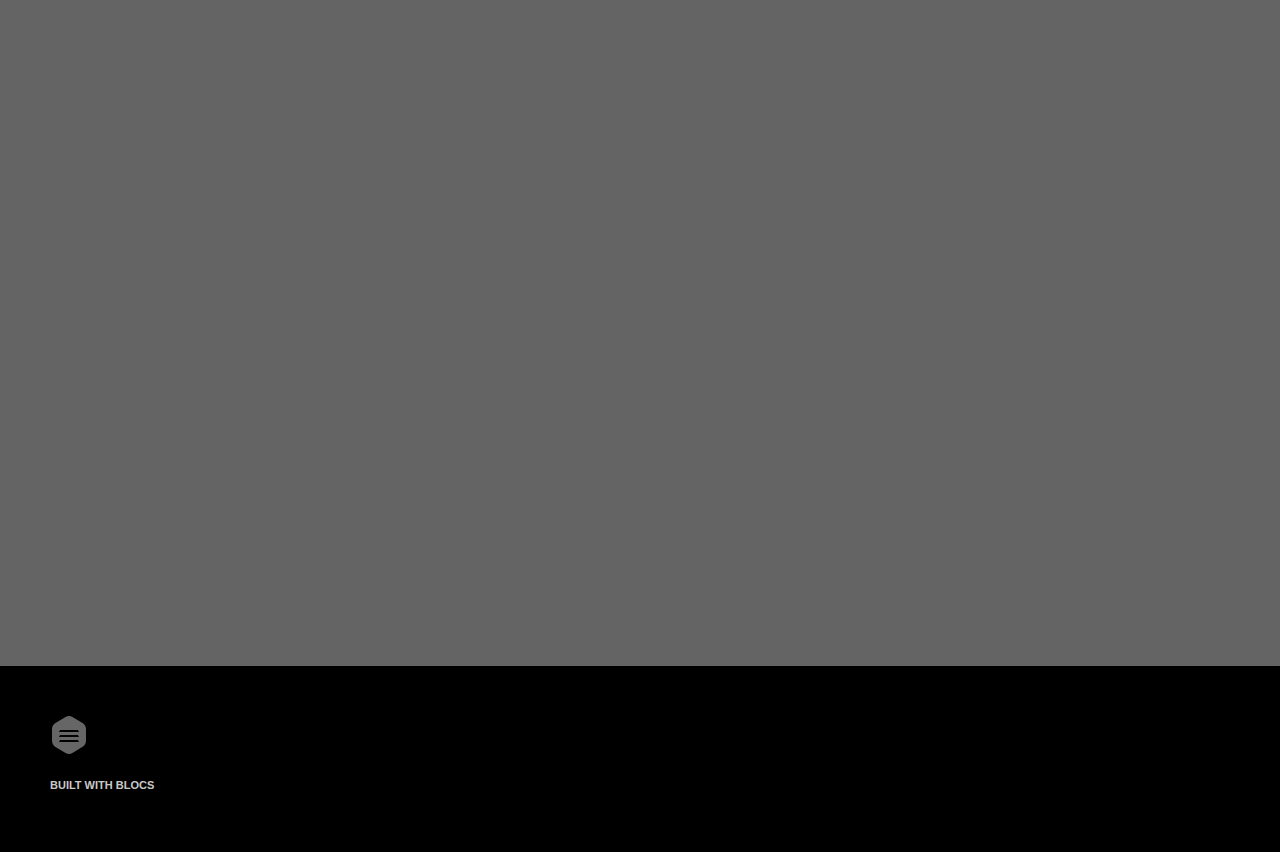
==== commit 8d56408a: "Merge 17f3ef2d0db628d358403d233ee02c6fb0dd33f3 into 7fcb4a051622e99b5aa7ddab2d5be7aa2989a54f" ====
--- a/index.html
+++ b/index.html
@@ -68,9 +68,12 @@
 							Manuel de la Mata
 						</h3>
 						<p>
-							Software Engineer
+							Professional Chapero
 						</p>
 						<ul class="list-unstyled list-horizontal-layout blocs-social-list-v">
+							<li>
+								<a href="https://www.gaymaletube.com/" target="_blank"><span class="ion ion-hand  icon-md animated pulse-hvr icon-dim-gray"></span></a>
+							</li>
 							<li>
 								<a href="https://twitter.com/aunshi" target="_blank"><span class="ion ion-social-twitter  icon-md animated pulse-hvr icon-dim-gray"></span></a>
 							</li>
@@ -96,7 +99,7 @@
 
 <!-- bloc-2 -->
 <div class="bloc bgc-white-smoke bg-dots-bg l-bloc bg-repeat" id="bloc-2">
-	<div class="container bloc-lg">
+	<div class="container bloc-lg b-divider">
 		<div class="row">
 			<div class="col-sm-12">
 				<h3 class="mg-md text-center">
@@ -107,7 +110,7 @@
 		<div class="row voffset">
 			<div class="col-sm-12">
 				<p class="text-center ">
-					I am a Softtware Engineer based in London (United Kingdom).&nbsp; <br>I have been working on iOS platforms since Apple released the first iPhone SDK.&nbsp; <br> <br>I love working in cross-functional teams and collaborate in every aspect of product design: UX, UI, development, testing... <br> <br>I spend my free time working on personal projects such as applications, <br> composing music or writing. <br>
+					I am a Chapero (aka. professional gay) based in London (United Kingdom).&nbsp; <br>I have been working in Chueca since Amantis released the first anal dildo.&nbsp; <br> <br>I love working in cross-gender teams and collaborate in every aspect of anal design: stretching, development, testing... <br> <br>I spend my free time working on personal projects such as new lubricants, <br> composing dildos or anal fisting. <br>
 				</p>
 			</div>
 		</div>
@@ -116,21 +119,7 @@
 <!-- bloc-2 END -->
 
 <!-- bloc-3 -->
-<div class="bloc bgc-white-smoke bg-dots-bg l-bloc bg-repeat" id="bloc-3">
-	<div class="container">
-		<div class="row">
-			<div class="col-sm-12">
-				<div class="divider-h">
-					<span class="divider"></span>
-				</div>
-			</div>
-		</div>
-	</div>
-</div>
-<!-- bloc-3 END -->
-
-<!-- bloc-4 -->
-<div class="bloc bg-dots-bg bg-repeat bgc-white-smoke l-bloc" id="bloc-4">
+<div class="bloc bg-dots-bg bg-repeat bgc-white-smoke l-bloc" id="bloc-3">
 	<div class="container bloc-md">
 		<div class="row">
 			<div class="col-sm-12">
@@ -217,7 +206,7 @@
 		</div>
 	</div>
 </div>
-<!-- bloc-4 END -->
+<!-- bloc-3 END -->
 
 <!-- portfolio -->
 <div class="bloc bg-lines-h-bg bg-repeat bgc-dim-gray d-bloc" id="portfolio">
@@ -314,8 +303,8 @@
 <!-- ScrollToTop Button END-->
 
 
-<!-- Footer - bloc-7 -->
-<div class="bloc build-with-blocs-bloc bgc-3034 d-bloc" id="bloc-7">
+<!-- Footer - bloc-6 -->
+<div class="bloc build-with-blocs-bloc bgc-3034 d-bloc" id="bloc-6">
 	<div class="container bloc-md">
 		<div class="row">
 			<div class="col-sm-12 text-center">
@@ -327,7 +316,7 @@
 		</div>
 	</div>
 </div>
-<!-- Footer - bloc-7 END -->
+<!-- Footer - bloc-6 END -->
 
 </div>
 <!-- Main container END -->
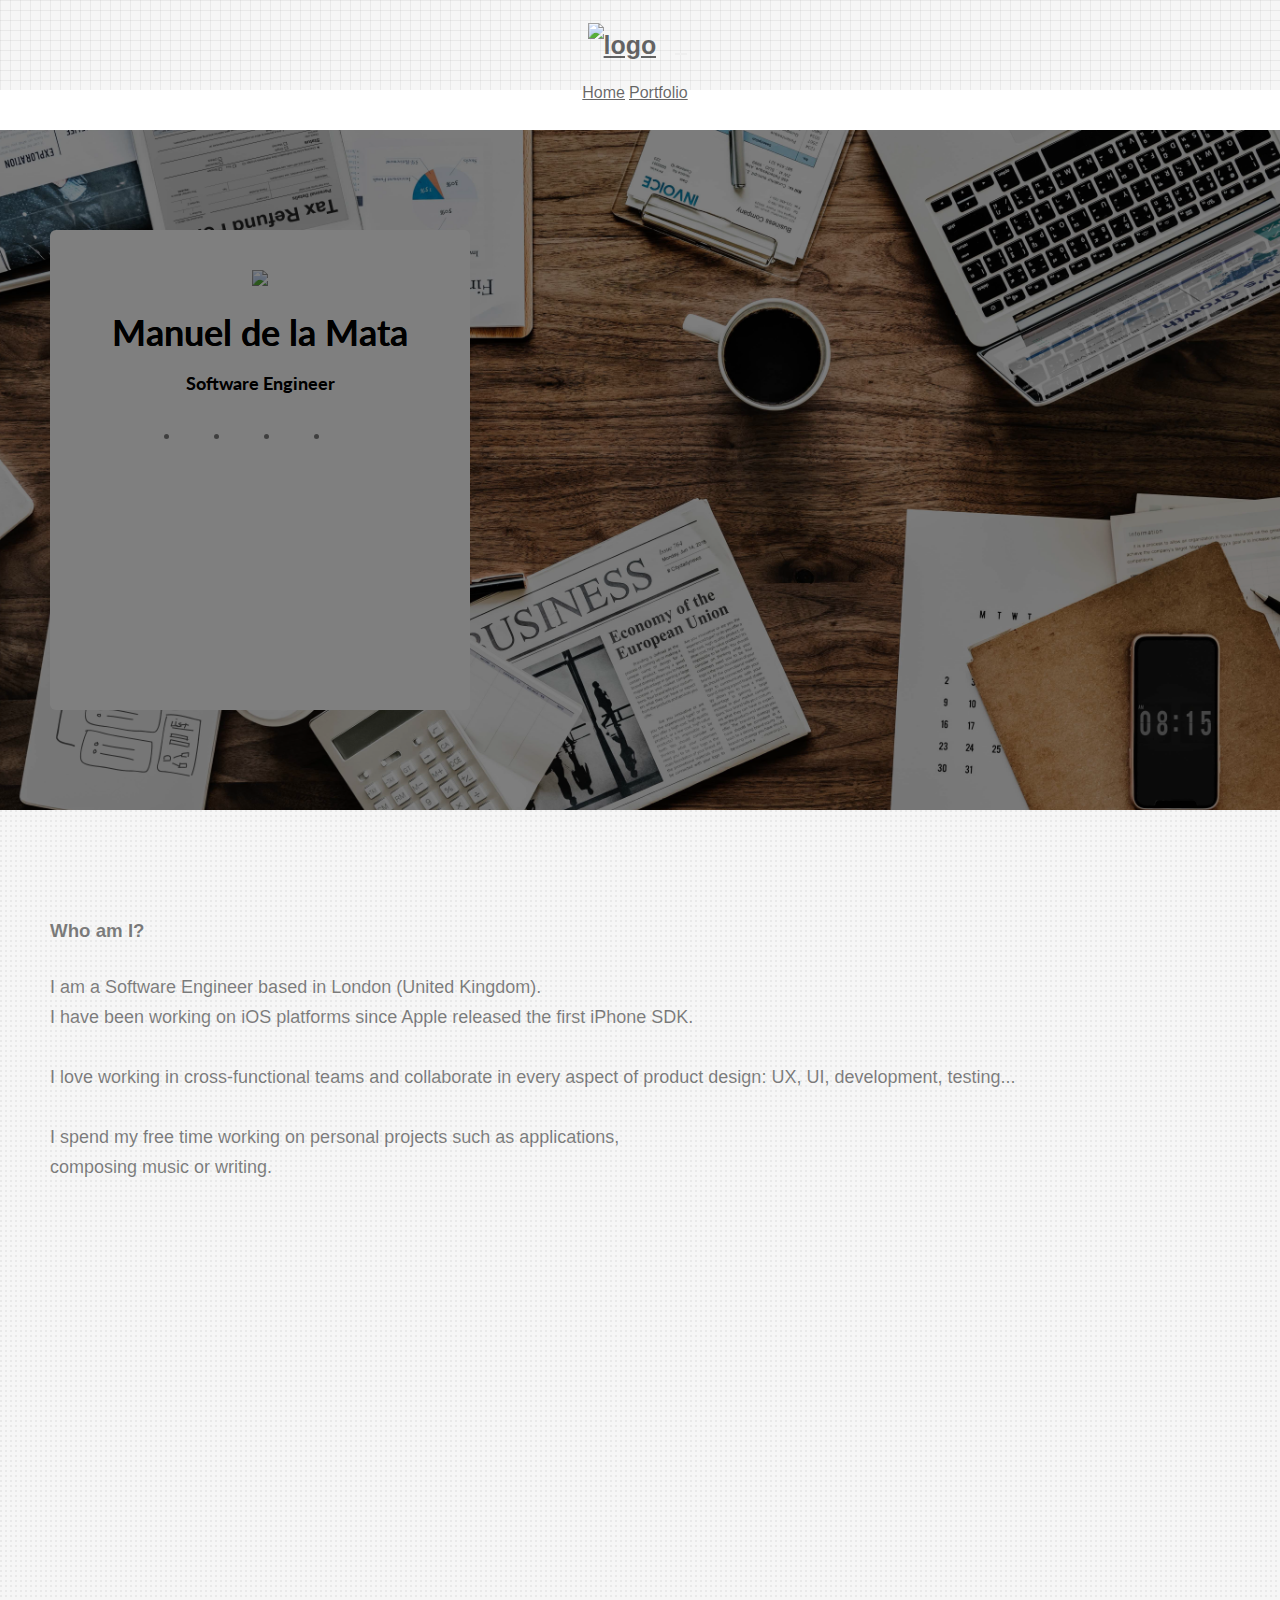
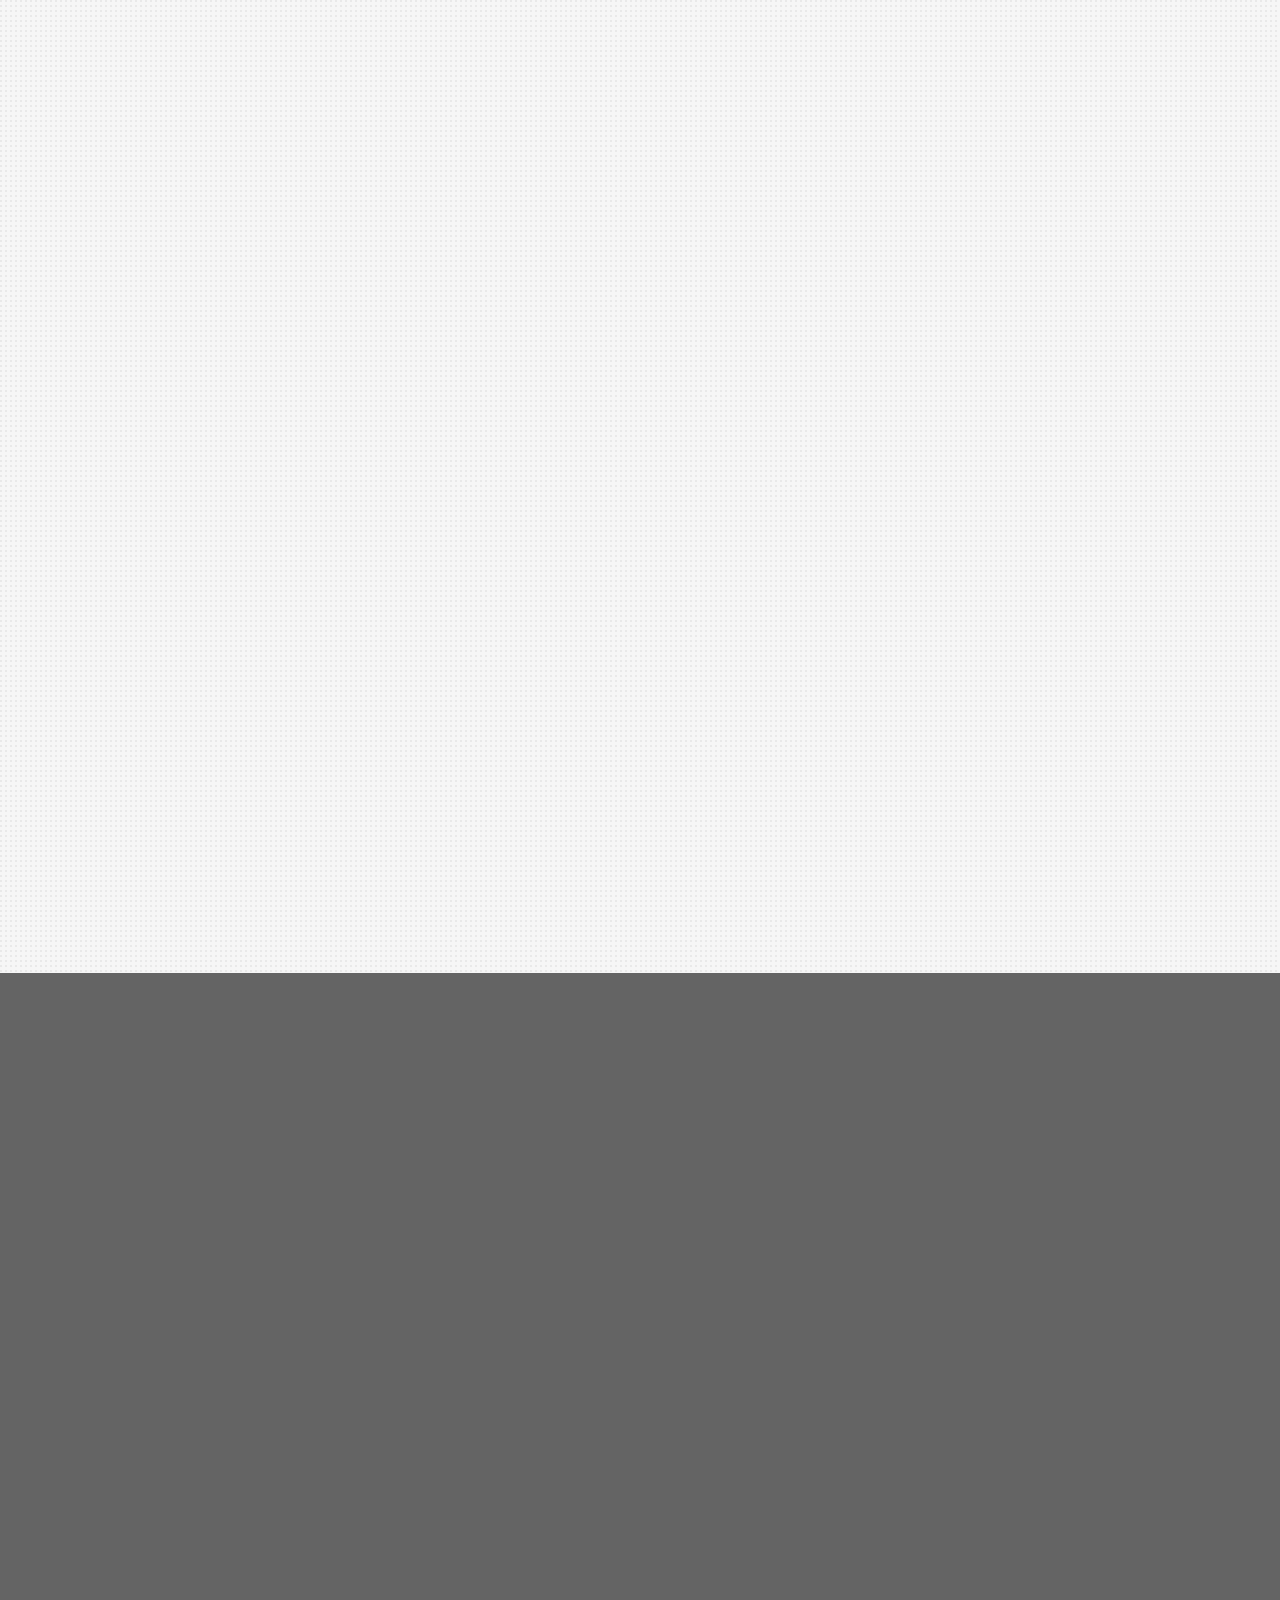
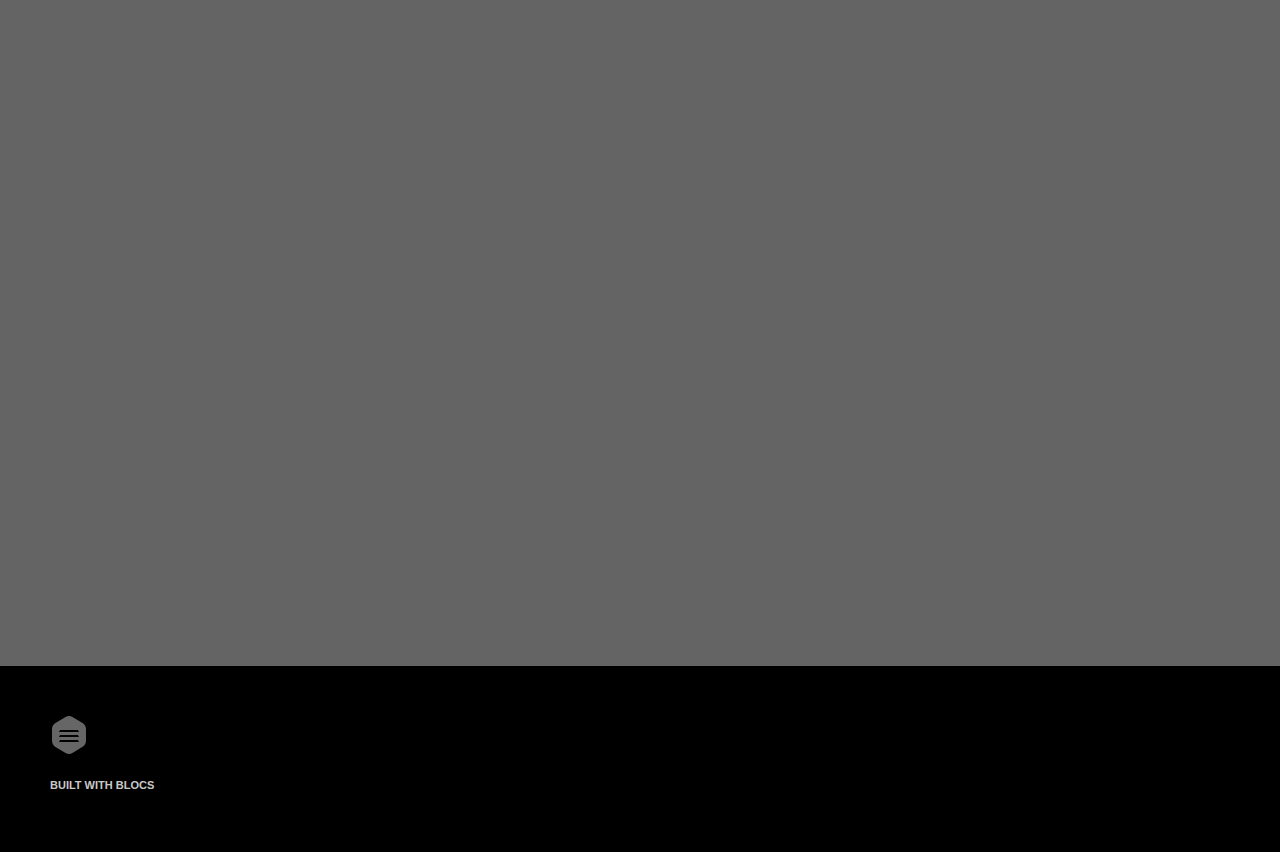
==== commit 970e2b48: "Fix typo." ====
--- a/index.html
+++ b/index.html
@@ -68,12 +68,9 @@
 							Manuel de la Mata
 						</h3>
 						<p>
-							Professional Chapero
+							Software Engineer
 						</p>
 						<ul class="list-unstyled list-horizontal-layout blocs-social-list-v">
-							<li>
-								<a href="https://www.gaymaletube.com/" target="_blank"><span class="ion ion-hand  icon-md animated pulse-hvr icon-dim-gray"></span></a>
-							</li>
 							<li>
 								<a href="https://twitter.com/aunshi" target="_blank"><span class="ion ion-social-twitter  icon-md animated pulse-hvr icon-dim-gray"></span></a>
 							</li>
@@ -110,7 +107,7 @@
 		<div class="row voffset">
 			<div class="col-sm-12">
 				<p class="text-center ">
-					I am a Chapero (aka. professional gay) based in London (United Kingdom).&nbsp; <br>I have been working in Chueca since Amantis released the first anal dildo.&nbsp; <br> <br>I love working in cross-gender teams and collaborate in every aspect of anal design: stretching, development, testing... <br> <br>I spend my free time working on personal projects such as new lubricants, <br> composing dildos or anal fisting. <br>
+					I am a Software Engineer based in London (United Kingdom).&nbsp; <br>I have been working on iOS platforms since Apple released the first iPhone SDK.&nbsp; <br> <br>I love working in cross-functional teams and collaborate in every aspect of product design: UX, UI, development, testing... <br> <br>I spend my free time working on personal projects such as applications, <br> composing music or writing. <br>
 				</p>
 			</div>
 		</div>
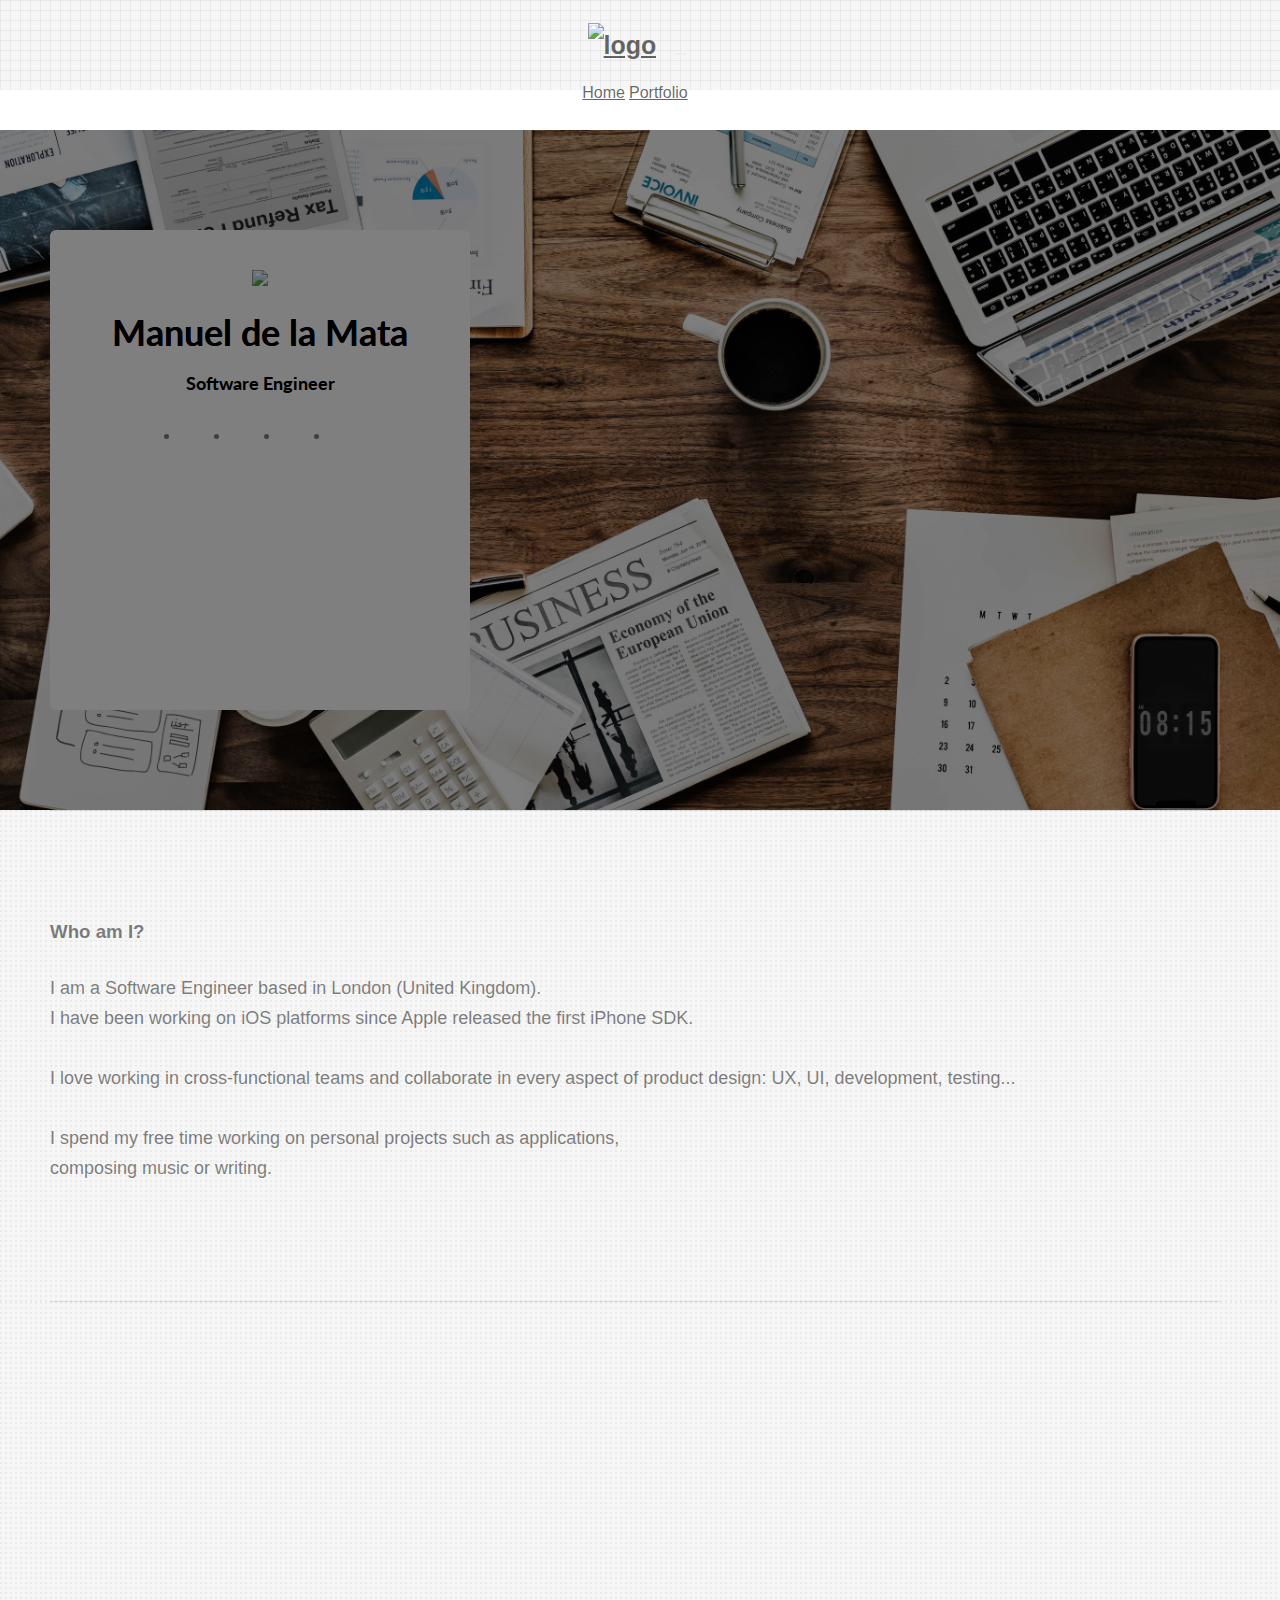
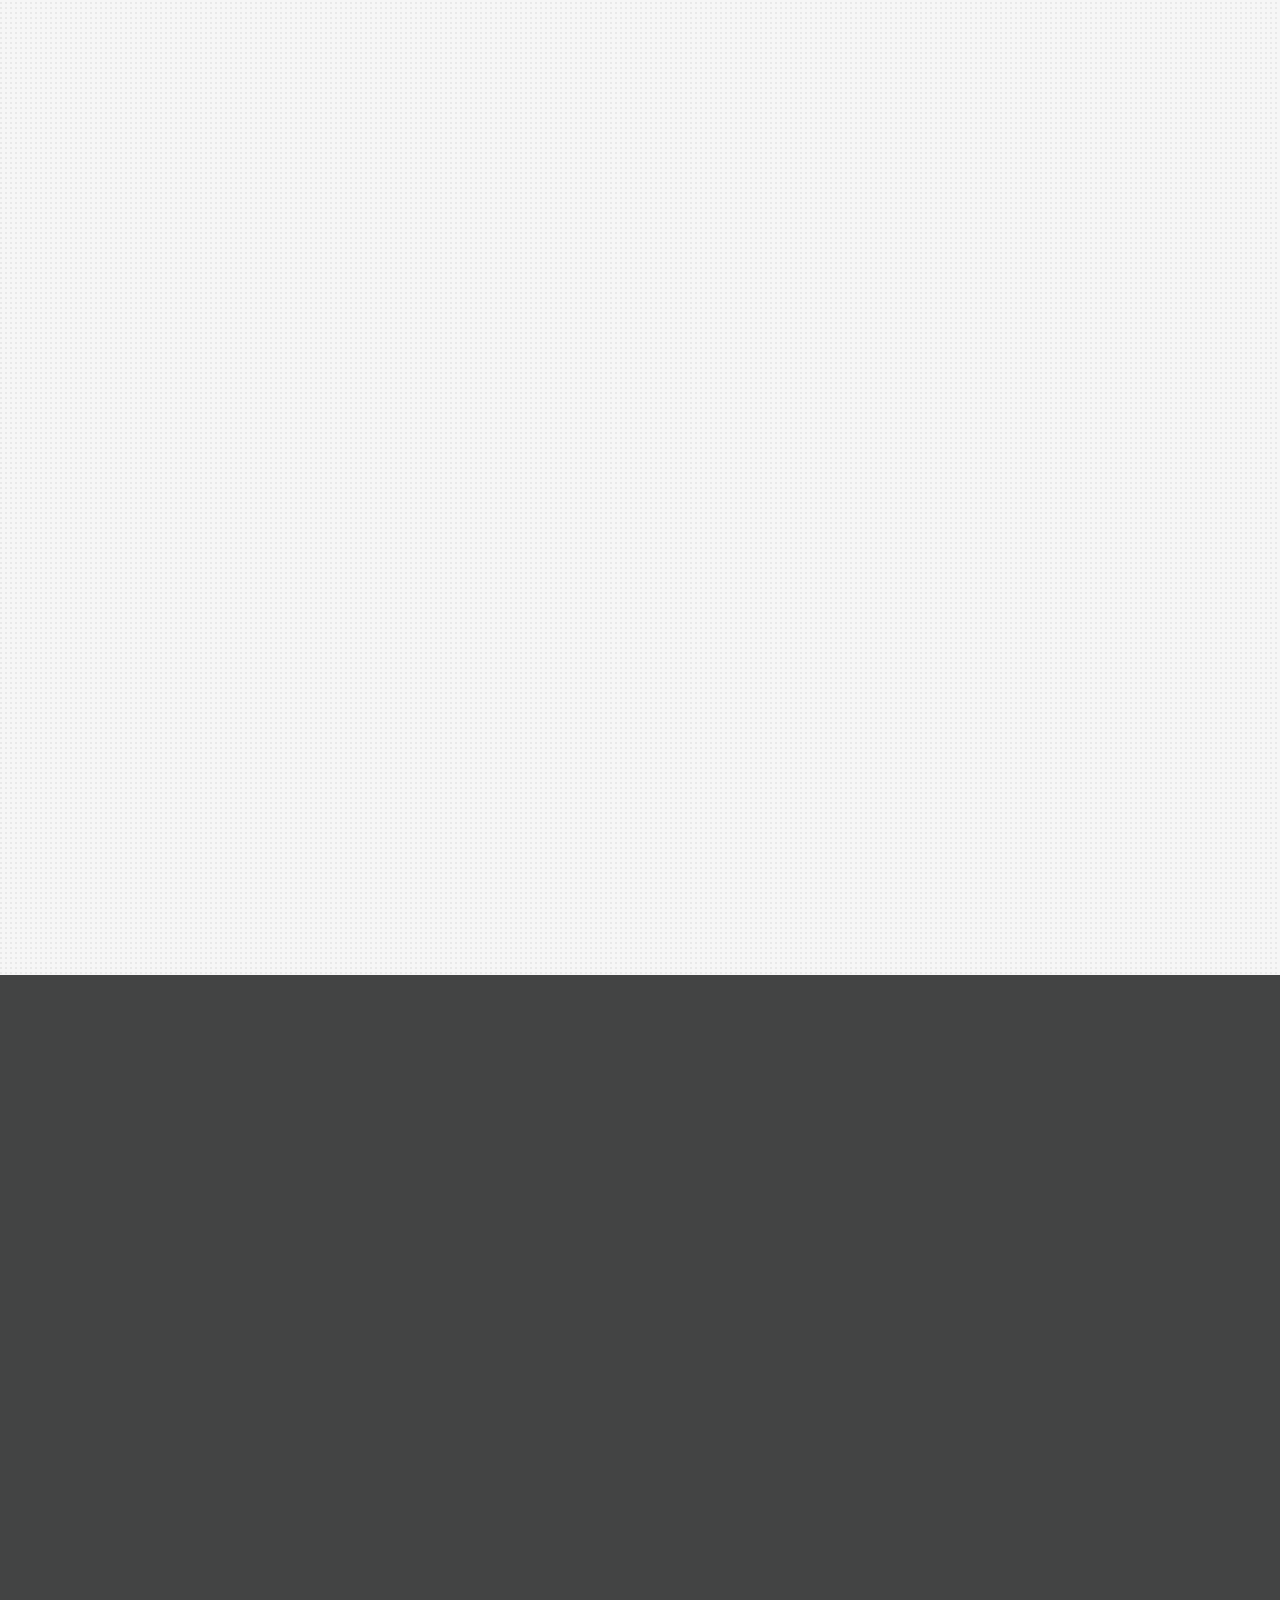
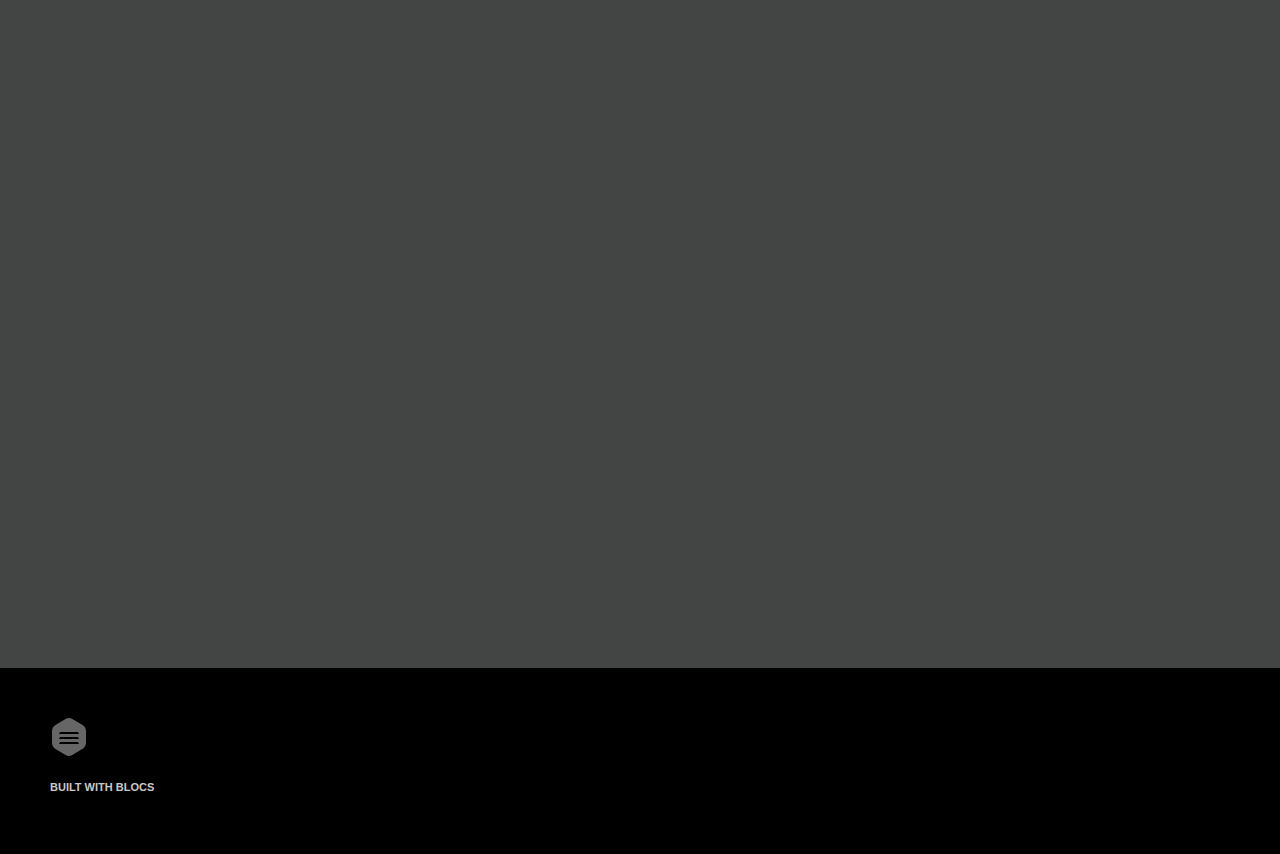
==== commit 93d88c35: "Add new portfolio assets." ====
--- a/index.html
+++ b/index.html
@@ -30,7 +30,7 @@
 <div class="page-container">
     
 <!-- bloc-0 -->
-<div class="bloc bg-grid-bg bg-repeat bgc-white-smoke l-bloc none" id="bloc-0">
+<div class="bloc bg-grid-bg bg-repeat bgc-white-smoke none l-bloc" id="bloc-0">
 	<div class="container bloc-sm">
 		<nav class="navbar nav-center row">
 			<div class="navbar-header">
@@ -55,7 +55,7 @@
 <!-- bloc-0 END -->
 
 <!-- bloc-1 -->
-<div class="bloc bgc-white-smoke b-parallax bloc-bg-texture texture-darken bg-cellphone-coffee-desk-860379 d-bloc " id="bloc-1">
+<div class="bloc bgc-white-smoke b-parallax bloc-bg-texture texture-darken bg-cellphone-coffee-desk-860379 l-bloc" id="bloc-1">
 	<div class="container bloc-lg">
 		<div class="row">
 			<div class="col-sm-4">
@@ -95,7 +95,7 @@
 <!-- bloc-1 END -->
 
 <!-- bloc-2 -->
-<div class="bloc bgc-white-smoke bg-dots-bg l-bloc bg-repeat" id="bloc-2">
+<div class="bloc bgc-white-smoke bg-dots-bg bg-repeat l-bloc " id="bloc-2">
 	<div class="container bloc-lg b-divider">
 		<div class="row">
 			<div class="col-sm-12">
@@ -206,7 +206,7 @@
 <!-- bloc-3 END -->
 
 <!-- portfolio -->
-<div class="bloc bg-lines-h-bg bg-repeat bgc-dim-gray d-bloc" id="portfolio">
+<div class="bloc bg-lines-h-bg bg-repeat bgc-outer-space d-bloc" id="portfolio">
 	<div class="container bloc-lg">
 		<div class="row">
 			<div class="col-sm-12">
@@ -260,7 +260,7 @@
 					Fixr
 				</h3>
 				<p class="text-center">
-					Lorem ipsum dolor sit amet, adipiscing elit Aenean commodo ligula eget.
+					Application to discover students events and parties.
 				</p>
 			</div>
 			<div class="col-sm-3">
@@ -287,7 +287,7 @@
 					Bankia
 				</h3>
 				<p class="text-center">
-					Lorem ipsum dolor sit amet, adipiscing elit Aenean commodo ligula eget.
+					Spanish bank application.
 				</p>
 			</div>
 		</div>
@@ -300,8 +300,8 @@
 <!-- ScrollToTop Button END-->
 
 
-<!-- Footer - bloc-6 -->
-<div class="bloc build-with-blocs-bloc bgc-3034 d-bloc" id="bloc-6">
+<!-- Footer - bloc-9 -->
+<div class="bloc build-with-blocs-bloc bgc-3034 d-bloc" id="bloc-9">
 	<div class="container bloc-md">
 		<div class="row">
 			<div class="col-sm-12 text-center">
@@ -313,7 +313,7 @@
 		</div>
 	</div>
 </div>
-<!-- Footer - bloc-6 END -->
+<!-- Footer - bloc-9 END -->
 
 </div>
 <!-- Main container END -->
--- a/style.css
+++ b/style.css
@@ -169,12 +169,29 @@
 .voffset{
 	margin-top:30px;
 }
+/* Dividers */
+
+.b-divider{
+	border-top:1px solid rgba(0,0,0,.1);
+	border-bottom:1px solid rgba(0,0,0,.1);
+}
 
 /* Bloc text custom styling */
 
 #bloc-2 p{
 	font-size: 18.000000953674316px;
 	line-height: 30px;
+}
+#bloc-5 p{
+	font-size: 22px;
+	line-height: 30px;
+}
+#bloc-6 p{
+	line-height: 31px;
+	font-size: 22px;
+}
+#bloc-7 p{
+	font-size: 22px;
 }
 
 /* = NavBar
@@ -307,6 +324,10 @@
 	margin: 6px -5px 0 0!important;
 	float: right;
 }
+.hero .hero-nav{
+	padding-left:inherit;
+	padding-right:inherit;
+}
 
 /* = Bric adjustment margins
 -------------------------------------------------------------- */
@@ -365,6 +386,16 @@
 	font-size:30px!important;
 }
 
+/*  Rounded Image */
+.img-rd{
+	border-radius:6px;
+}
+.img-rd-md{
+	border-radius:20px;
+}
+.img-rd-lg{
+	border-radius:34px;
+}
 
 
 /* = Lists
@@ -400,22 +431,6 @@
 	border-radius:0 0 29px 29px;
 }
 
-/* = Dividers
--------------------------------------------------------------- */
-.divider-h{
-	padding:20px 0;
-}
-.divider-h span{
-	display: block;
-	border-top:1px solid transparent;
-}
-.divider-half{
-	width: 50%;
-	margin: 0 auto;
-}
-.dropdown-menu .divider-h,.dropdown-menu .divider-half{
-	padding:0;
-}
 
 
 
@@ -574,7 +589,7 @@
 }
 .device-bloc-text-vc{
 	font-size:50px;
-	margin-top:50%;
+	margin-top:40%;
 }
 .row-clas{
 	display:inline-block;
@@ -627,6 +642,21 @@
 	font-family:"Lato";
 	font-weight:500;
 }
+.hero-bloc-text-sub{
+	font-size:36px;
+}
+.text-item-portfolio-spacer{
+	padding-top:30px;
+}
+.bombout{
+	margin-top:300px;
+}
+.sort-row{
+	overflow:visible;
+}
+.metronome-screenshot{
+	margin-top:100px;
+}
 
 /* = Colour
 -------------------------------------------------------------- */
@@ -636,8 +666,11 @@
 .bgc-white-smoke{
 	background-color:#F6F6F6;
 }
-.bgc-dim-gray{
-	background-color:#646464;
+.bgc-outer-space{
+	background-color:#434444;
+}
+.bgc-powder-blue-web{
+	background-color:#B9DFE8;
 }
 
 /* Icon colour styles */
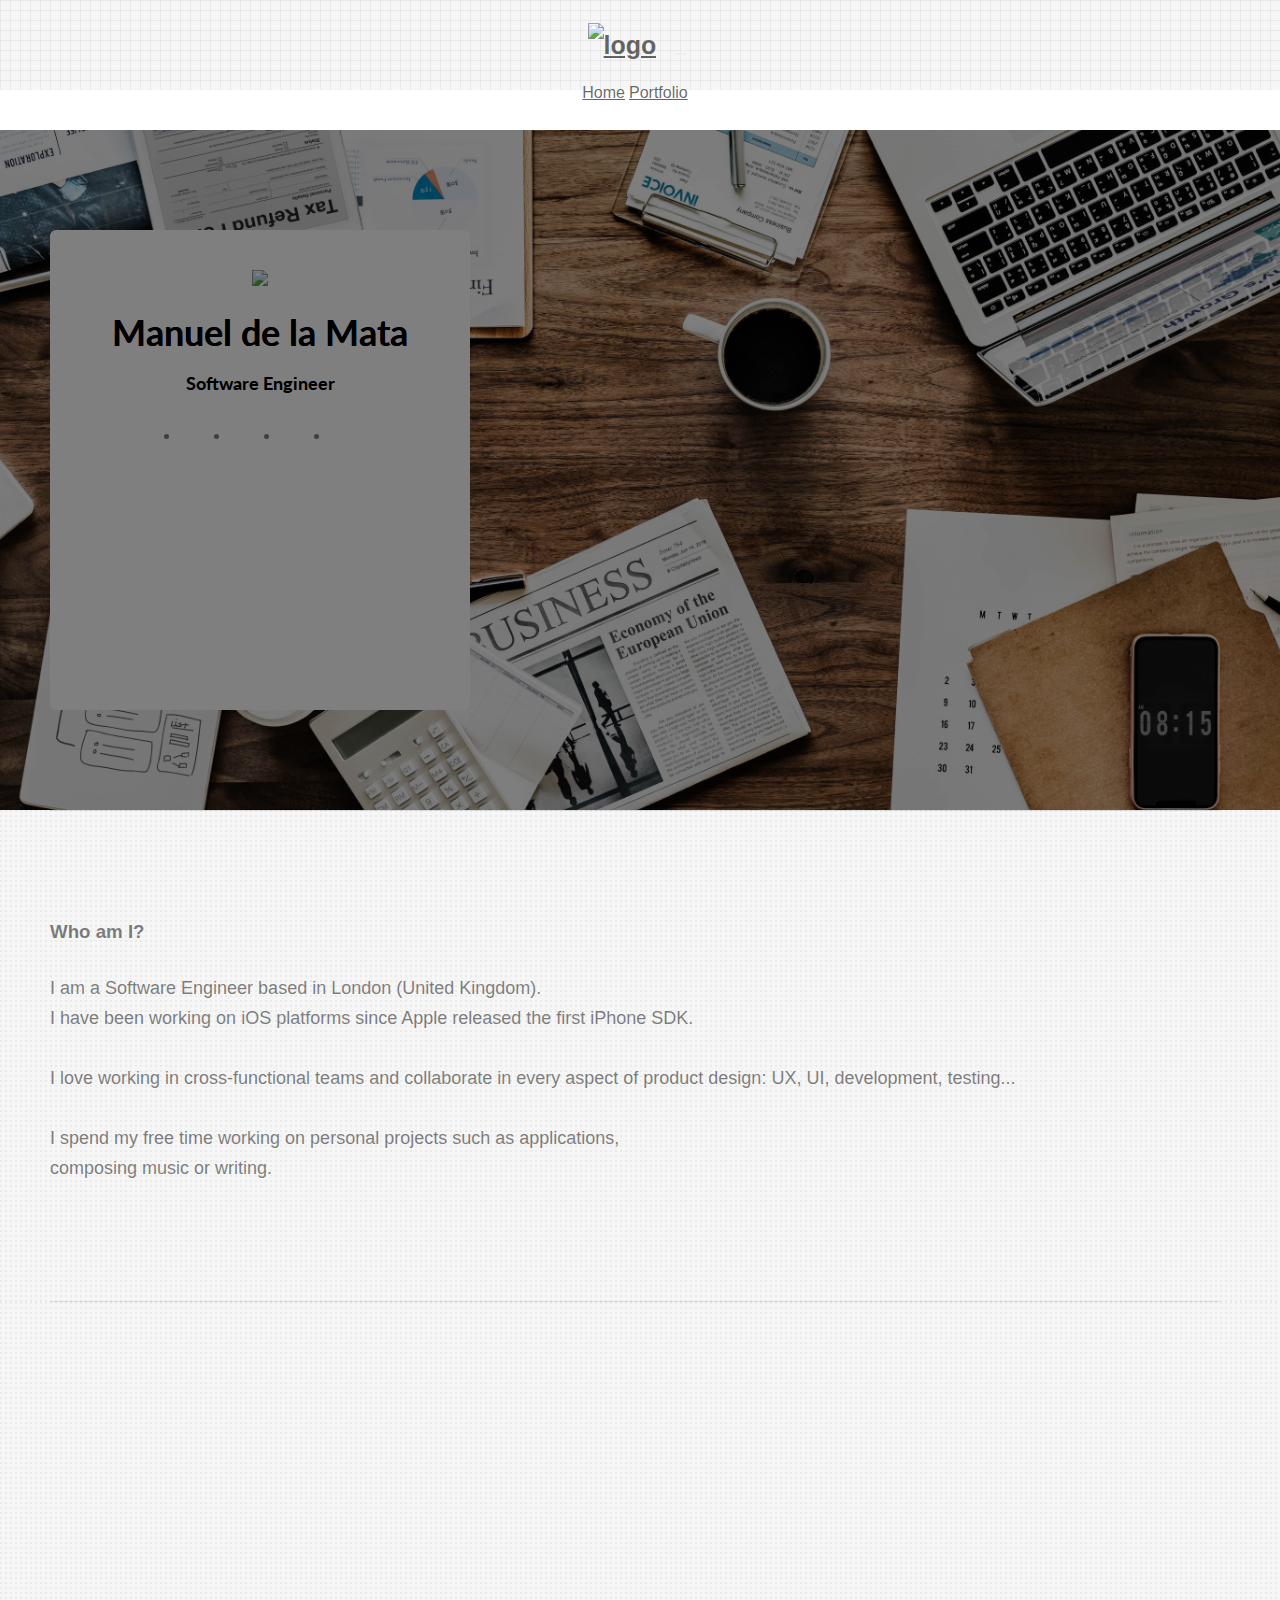
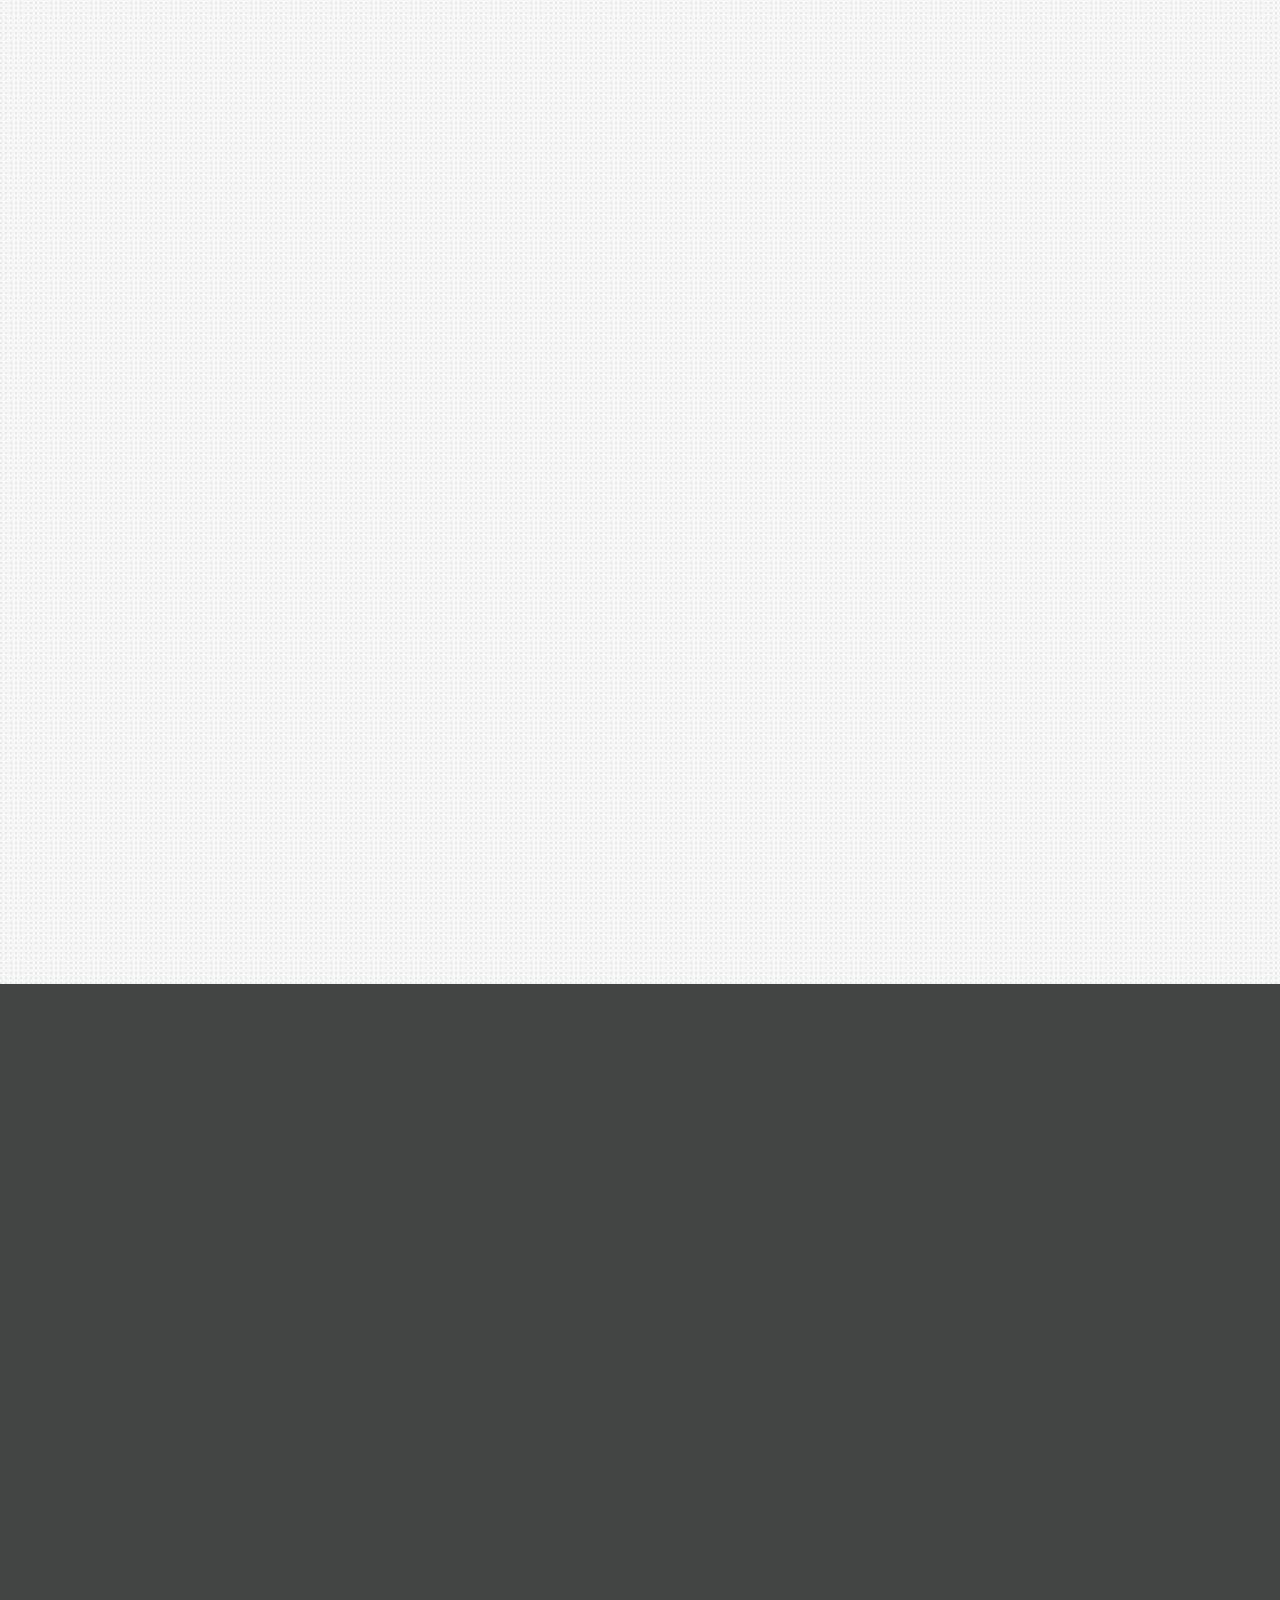
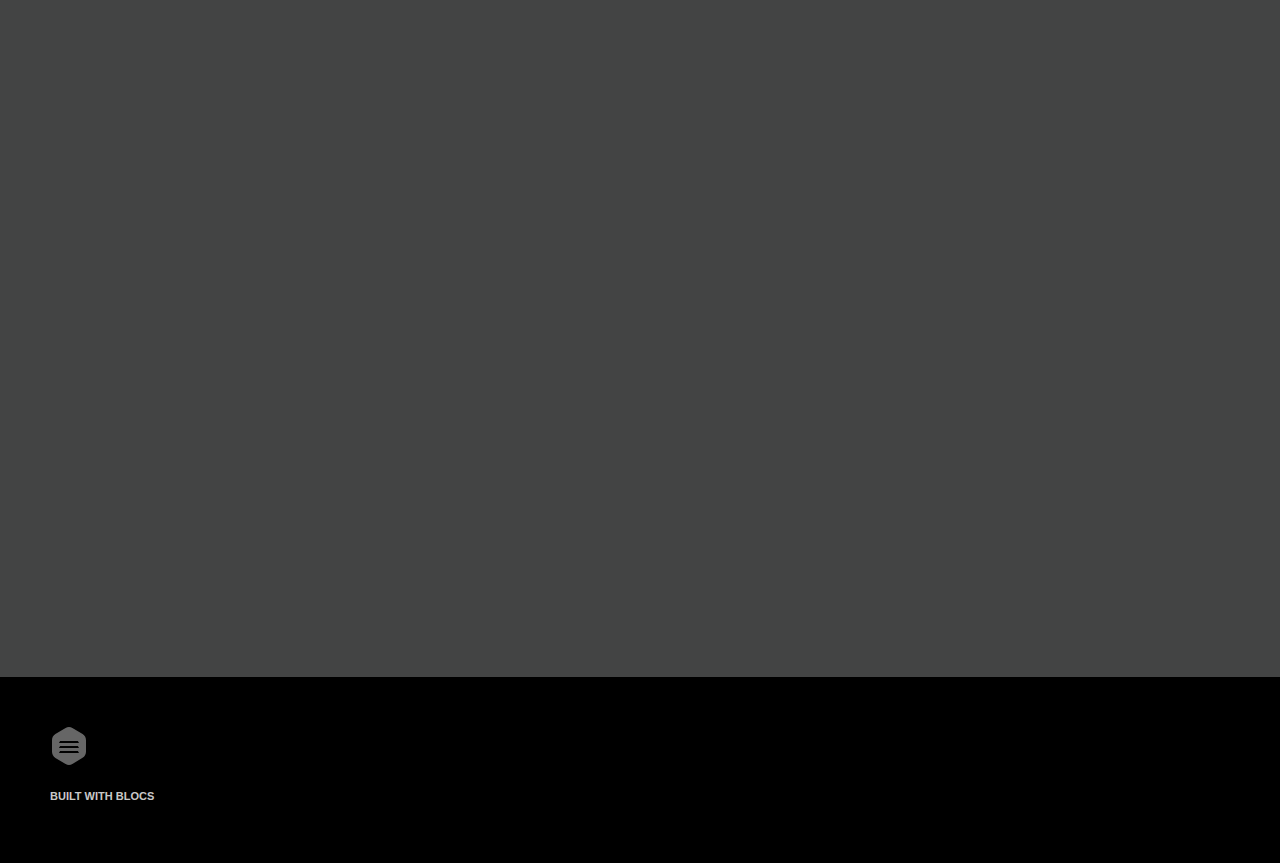
==== commit 8be710b0: "April 2021 update." ====
--- a/index.html
+++ b/index.html
@@ -95,7 +95,7 @@
 <!-- bloc-1 END -->
 
 <!-- bloc-2 -->
-<div class="bloc bgc-white-smoke bg-dots-bg bg-repeat l-bloc " id="bloc-2">
+<div class="bloc bgc-white-smoke bg-dots-bg bg-repeat l-bloc" id="bloc-2">
 	<div class="container bloc-lg b-divider">
 		<div class="row">
 			<div class="col-sm-12">
@@ -116,7 +116,7 @@
 <!-- bloc-2 END -->
 
 <!-- bloc-3 -->
-<div class="bloc bg-dots-bg bg-repeat bgc-white-smoke l-bloc" id="bloc-3">
+<div class="bloc bg-dots-bg bg-repeat bgc-white-smoke l-bloc " id="bloc-3">
 	<div class="container bloc-md">
 		<div class="row">
 			<div class="col-sm-12">
@@ -136,9 +136,18 @@
 				</p>
 			</div>
 			<div class="col-sm-3">
+				<img class="img-responsive center-block" src="img/swiftui.png" width="50" />
+				<h3 class="text-center mg-md">
+					SwiftUI
+				</h3>
+				<p class="text-center">
+					I had the chance to use it in important production apps. I am in love with this technology.
+				</p>
+			</div>
+			<div class="col-sm-3">
 				<img class="img-responsive center-block" src="img/com.castsoftware.objective-c.png" width="50" />
 				<h3 class="text-center mg-md">
-					Objective-C
+					Obj-C
 				</h3>
 				<p class="text-center">
 					My first commercial language when I started on iOS.
@@ -147,19 +156,10 @@
 			<div class="col-sm-3">
 				<img class="img-responsive center-block" src="img/iu.png" width="50" />
 				<h3 class="text-center mg-md">
-					Node JS
-				</h3>
-				<p class="text-center">
-					My latest learned technology. I&rsquo;ve been developed API&rsquo;s and helped backend teams.
-				</p>
-			</div>
-			<div class="col-sm-3">
-				<img class="img-responsive center-block" src="img/d11b358b.png" width="50" />
-				<h3 class="text-center mg-md">
-					Git
-				</h3>
-				<p class="text-center">
-					Experienced on version control systems.
+					Node JS<br>
+				</h3>
+				<p class="text-center">
+					I&rsquo;ve been developed API&rsquo;s and helped backend teams.
 				</p>
 			</div>
 		</div>
@@ -174,18 +174,18 @@
 				</p>
 			</div>
 			<div class="col-sm-3">
-				<img class="img-responsive center-block" src="img/Screenshot%202018-11-01%20at%2000.03.09.png" width="50" />
-				<h3 class="text-center mg-md">
-					Objective-C
-				</h3>
-				<p class="text-center">
-					Experienced using dependency managers.
+				<img class="center-block img-responsive" src="img/bitrise.png" width="60" height="58" />
+				<h3 class="text-center mg-md">
+					Bitrise
+				</h3>
+				<p class="text-center">
+					Experienced automating workflows and CI with bitrise.
 				</p>
 			</div>
 			<div class="col-sm-3">
 				<img class="img-responsive center-block" src="img/Sketch_logo_frame.svg.png" width="50" />
 				<h3 class="text-center mg-md">
-					Node JS
+					Sketch
 				</h3>
 				<p class="text-center">
 					I design my own applications and projects and this is my preferred choice.
--- a/style.css
+++ b/style.css
@@ -187,8 +187,8 @@
 	line-height: 30px;
 }
 #bloc-6 p{
+	font-size: 22px;
 	line-height: 31px;
-	font-size: 22px;
 }
 #bloc-7 p{
 	font-size: 22px;
